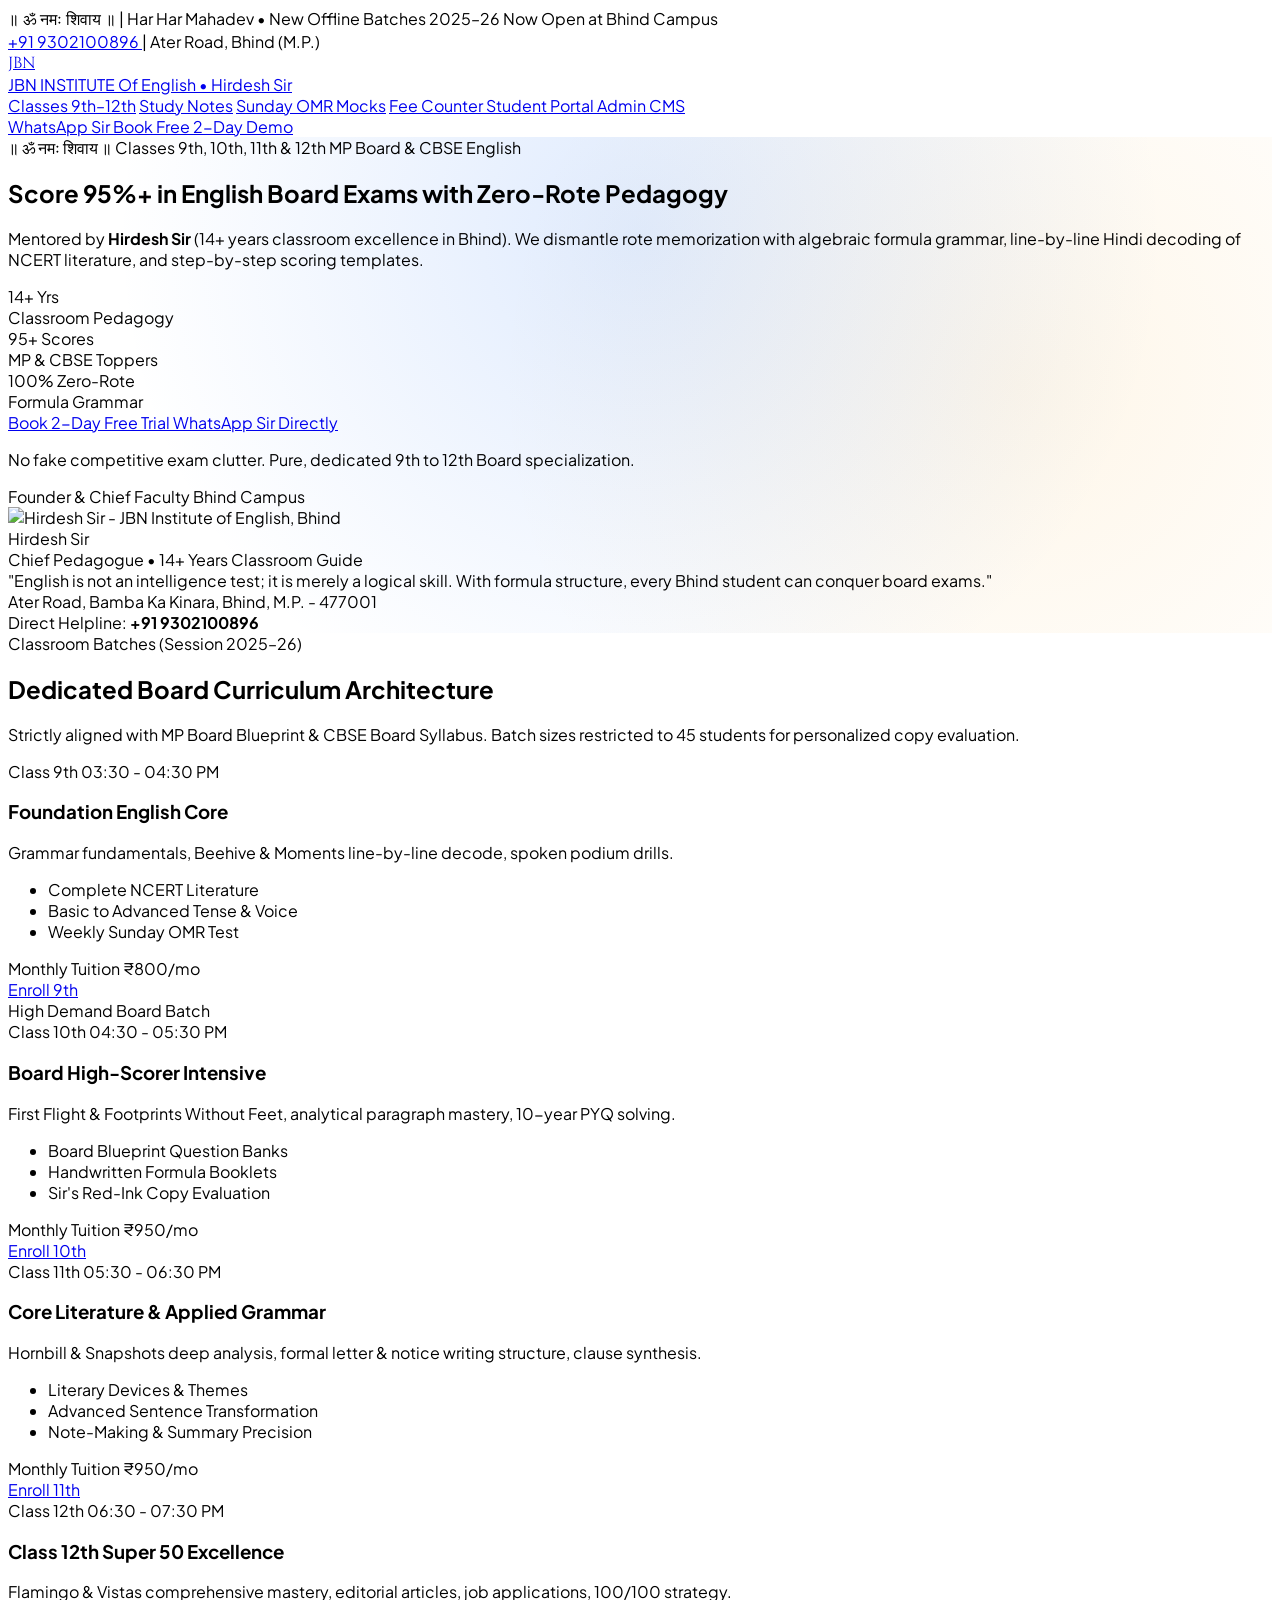
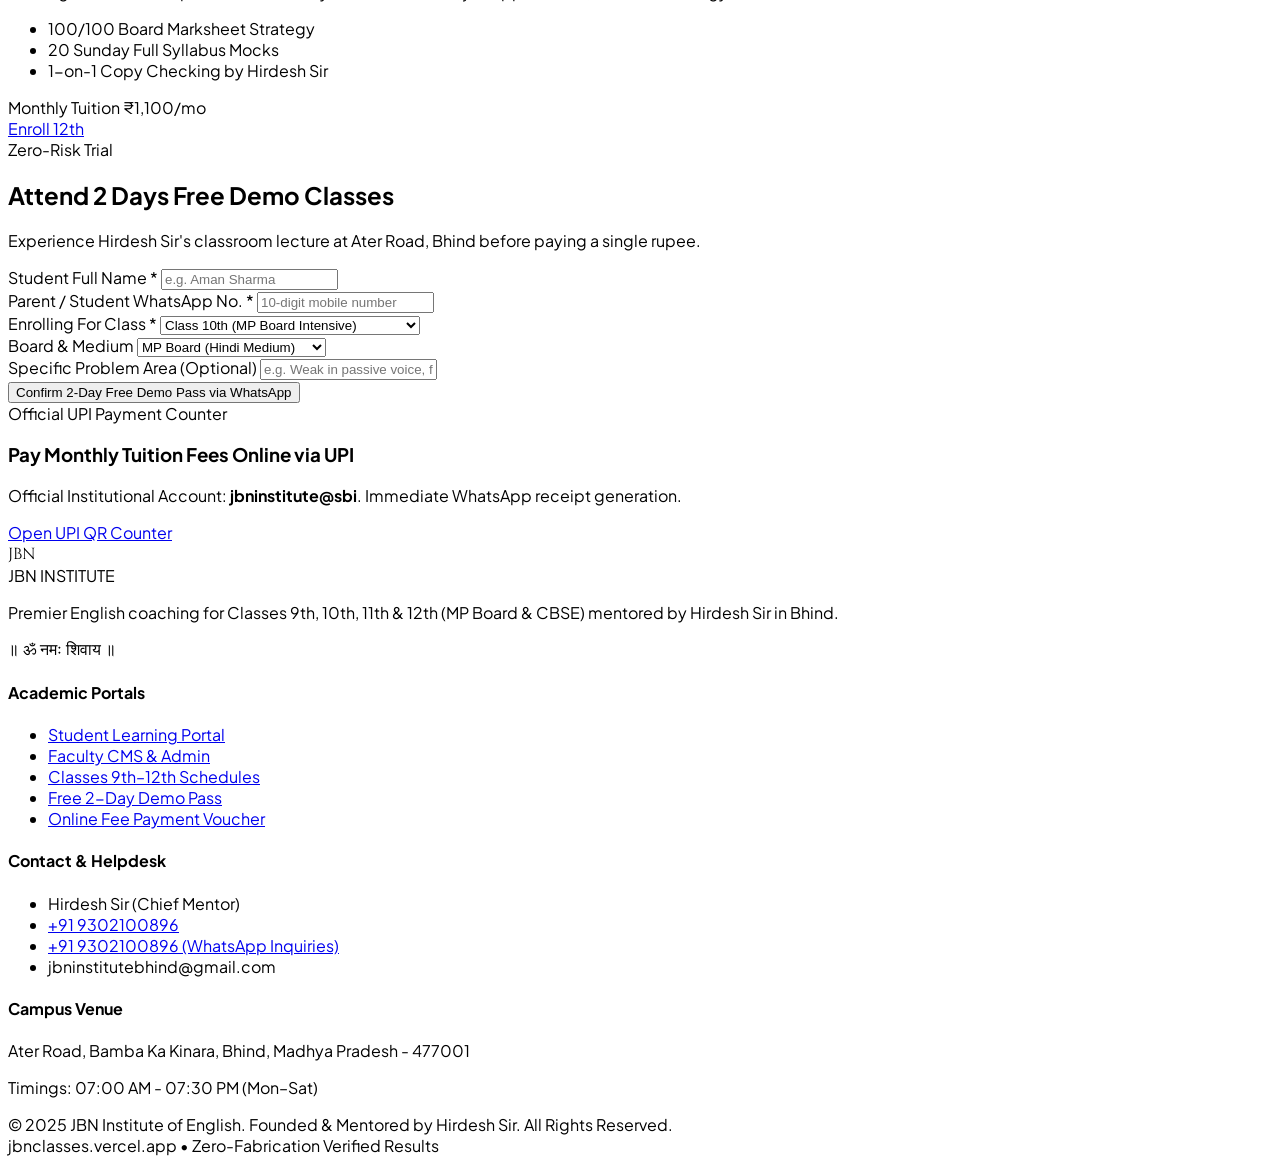
==== index.html @ 406e07a5 "Add files via upload" ====
<!DOCTYPE html>
<html lang="en" class="scroll-smooth">
<head>
  <meta charset="UTF-8">
  <meta name="viewport" content="width=device-width, initial-scale=1.0">
  <title>JBN Institute of English | 9th–12th MP Board & CBSE | Hirdesh Sir Bhind</title>
  <meta name="description" content="Score 95%+ in English Board Exams with zero-rote pedagogy. Mentored by Hirdesh Sir (14+ yrs experience) at Ater Road, Bamba Ka Kinara, Bhind.">
  
  <meta property="og:title" content="JBN Institute of English - Hirdesh Sir, Bhind">
  <meta property="og:description" content="Dedicated English Batches for 9th, 10th, 11th & 12th MP Board & CBSE. Book 2-Day Free Demo.">
  <meta property="og:type" content="website">
  <meta property="og:url" content="https://jbnclasses.vercel.app">

  <script src="https://cdn.tailwindcss.com"></script>
  <script>
    tailwind.config = {
      theme: {
        extend: {
          colors: {
            brand: {
              gold: '#f59e0b',
              navy: '#0b132b',
              dark: '#070c1b',
              card: '#111c38',
              border: '#1e293b'
            }
          }
        }
      }
    }
  </script>
  <script src="https://unpkg.com/lucide@latest"></script>
  <style>
    @import url('https://fonts.googleapis.com/css2?family=Cinzel:wght@600;700;900&family=Plus+Jakarta+Sans:wght@400;500;600;700;800&display=swap');
    body { font-family: 'Plus Jakarta Sans', sans-serif; }
    .font-cinzel { font-family: 'Cinzel', serif; }
    .bg-shiva-glow {
      background: radial-gradient(circle at 50% 20%, rgba(59, 130, 246, 0.16), transparent 70%),
                  radial-gradient(circle at 80% 50%, rgba(245, 158, 11, 0.09), transparent 50%);
    }
  </style>
</head>
<body class="bg-brand-dark text-slate-100 min-h-screen antialiased selection:bg-brand-gold selection:text-black">

  <!-- Top Spiritual Bar -->
  <div class="bg-gradient-to-r from-amber-950 via-slate-950 to-amber-950 border-b border-amber-500/20 text-xs py-2 px-4">
    <div class="max-w-7xl mx-auto flex flex-col sm:flex-row justify-between items-center gap-2 font-medium tracking-wide text-amber-300">
      <div class="flex items-center gap-2">
        <span class="font-cinzel tracking-widest text-amber-400 font-bold">॥ ॐ नमः शिवाय ॥</span>
        <span class="text-slate-400">|</span>
        <span class="text-slate-200">Har Har Mahadev</span>
        <span class="hidden md:inline-block text-amber-500/50">•</span>
        <span class="hidden md:inline-block text-slate-300">New Offline Batches 2025–26 Now Open at Bhind Campus</span>
      </div>
      <div class="flex items-center gap-4 text-slate-300">
        <a href="tel:+919302100896" class="hover:text-amber-400 flex items-center gap-1.5 transition">
          <i data-lucide="phone-call" class="w-3.5 h-3.5 text-amber-400"></i> +91 9302100896
        </a>
        <span class="text-slate-600">|</span>
        <span class="flex items-center gap-1 text-slate-400">
          <i data-lucide="map-pin" class="w-3.5 h-3.5 text-amber-400"></i> Ater Road, Bhind (M.P.)
        </span>
      </div>
    </div>
  </div>

  <!-- Main Navbar -->
  <header class="sticky top-0 z-50 backdrop-blur-md bg-brand-dark/95 border-b border-slate-800/80">
    <div class="max-w-7xl mx-auto px-4 sm:px-6 lg:px-8 h-20 flex items-center justify-between">
      <a href="index.html" class="flex items-center gap-3">
        <div class="w-12 h-12 rounded-xl bg-gradient-to-br from-amber-400 to-amber-600 flex items-center justify-center font-cinzel font-black text-black text-xl shadow-lg shadow-amber-500/20">
          JBN
        </div>
        <div>
          <span class="text-xl font-extrabold tracking-tight text-white block">JBN INSTITUTE</span>
          <span class="text-xs tracking-wider text-amber-400 font-semibold uppercase">Of English • Hirdesh Sir</span>
        </div>
      </a>

      <!-- Desktop Links with direct portal routing -->
      <nav class="hidden lg:flex items-center gap-7 text-sm font-medium text-slate-300">
        <a href="#batches" class="hover:text-amber-400 transition">Classes 9th–12th</a>
        <a href="#notes-section" class="hover:text-amber-400 transition">Study Notes</a>
        <a href="#test-series" class="hover:text-amber-400 transition">Sunday OMR Mocks</a>
        <a href="#fee-counter" class="hover:text-amber-400 transition flex items-center gap-1.5">
          <span class="w-2 h-2 rounded-full bg-emerald-400 animate-pulse"></span> Fee Counter
        </a>
        <a href="student.html" class="hover:text-amber-400 transition text-sky-400 font-semibold flex items-center gap-1">
          <i data-lucide="user-check" class="w-4 h-4"></i> Student Portal
        </a>
        <a href="admin.html" class="hover:text-amber-400 transition text-amber-400/90 font-semibold flex items-center gap-1">
          <i data-lucide="shield" class="w-4 h-4"></i> Admin CMS
        </a>
      </nav>

      <!-- Action Buttons -->
      <div class="flex items-center gap-3">
        <a href="https://wa.me/919302100896?text=Namaste%20Hirdesh%20Sir,%20I%20want%20to%20inquire%20about%20English%20batch%20admissions." 
           target="_blank" 
           class="hidden sm:inline-flex items-center gap-2 bg-emerald-600 hover:bg-emerald-500 text-white text-xs font-bold uppercase tracking-wider px-4 py-2.5 rounded-lg shadow-lg shadow-emerald-600/20 transition">
          <i data-lucide="message-circle" class="w-4 h-4"></i> WhatsApp Sir
        </a>
        <a href="#demo-booking" 
           class="bg-gradient-to-r from-amber-500 to-amber-600 hover:from-amber-400 hover:to-amber-500 text-black text-xs font-extrabold uppercase tracking-wider px-5 py-2.5 rounded-lg shadow-lg shadow-amber-500/25 transition">
          Book Free 2-Day Demo
        </a>
      </div>
    </div>
  </header>

  <!-- Hero Section -->
  <section class="relative pt-12 pb-20 overflow-hidden bg-shiva-glow border-b border-slate-800">
    <div class="max-w-7xl mx-auto px-4 sm:px-6 lg:px-8">
      <div class="grid lg:grid-cols-12 gap-12 items-center">
        <!-- Left Copy -->
        <div class="lg:col-span-7 space-y-6">
          <div class="inline-flex items-center gap-2 bg-slate-900/90 border border-amber-500/30 px-3.5 py-1.5 rounded-full text-xs text-amber-300 font-semibold">
            <span>॥ ॐ नमः शिवाय ॥</span>
            <span class="w-1.5 h-1.5 rounded-full bg-amber-400"></span>
            <span>Classes 9th, 10th, 11th & 12th MP Board & CBSE English</span>
          </div>

          <h1 class="text-4xl sm:text-5xl lg:text-6xl font-black text-white leading-tight">
            Score <span class="text-transparent bg-clip-text bg-gradient-to-r from-amber-400 via-amber-300 to-amber-500">95%+ in English</span> Board Exams with <span class="underline decoration-amber-500 decoration-4 underline-offset-4">Zero-Rote</span> Pedagogy
          </h1>

          <p class="text-slate-300 text-base sm:text-lg leading-relaxed max-w-2xl">
            Mentored by <strong class="text-white font-bold">Hirdesh Sir</strong> (14+ years classroom excellence in Bhind). We dismantle rote memorization with algebraic formula grammar, line-by-line Hindi decoding of NCERT literature, and step-by-step scoring templates.
          </p>

          <div class="grid grid-cols-3 gap-4 pt-2 max-w-xl">
            <div class="bg-brand-card border border-slate-800 p-4 rounded-xl">
              <div class="text-2xl font-black text-amber-400">14+ Yrs</div>
              <div class="text-xs text-slate-400 mt-1">Classroom Pedagogy</div>
            </div>
            <div class="bg-brand-card border border-slate-800 p-4 rounded-xl">
              <div class="text-2xl font-black text-amber-400">95+ Scores</div>
              <div class="text-xs text-slate-400 mt-1">MP & CBSE Toppers</div>
            </div>
            <div class="bg-brand-card border border-slate-800 p-4 rounded-xl">
              <div class="text-2xl font-black text-amber-400">100% Zero-Rote</div>
              <div class="text-xs text-slate-400 mt-1">Formula Grammar</div>
            </div>
          </div>

          <div class="flex flex-wrap items-center gap-4 pt-3">
            <a href="#demo-booking" class="bg-amber-500 hover:bg-amber-400 text-black font-extrabold px-6 py-3.5 rounded-xl shadow-lg shadow-amber-500/20 text-sm flex items-center gap-2 transition">
              <i data-lucide="calendar-check" class="w-4 h-4"></i> Book 2-Day Free Trial
            </a>
            <a href="https://wa.me/919302100896?text=Namaste%20Hirdesh%20Sir" target="_blank" class="bg-slate-900 hover:bg-slate-800 border border-slate-700 text-white font-bold px-6 py-3.5 rounded-xl text-sm flex items-center gap-2 transition">
              <i data-lucide="message-circle" class="w-4 h-4 text-emerald-400"></i> WhatsApp Sir Directly
            </a>
          </div>

          <p class="text-xs text-slate-400 flex items-center gap-2">
            <i data-lucide="shield-check" class="w-4 h-4 text-amber-400"></i> No fake competitive exam clutter. Pure, dedicated 9th to 12th Board specialization.
          </p>
        </div>

        <!-- Right Educator Card with Authentic Photo Reference -->
        <div class="lg:col-span-5">
          <div class="relative bg-gradient-to-b from-brand-card to-slate-950 border border-slate-800 rounded-3xl p-6 shadow-2xl overflow-hidden">
            <div class="absolute top-0 right-0 w-36 h-36 bg-amber-500/10 rounded-full blur-3xl pointer-events-none"></div>
            
            <div class="flex justify-between items-center mb-4">
              <span class="text-xs font-bold uppercase tracking-wider text-amber-400 bg-amber-400/10 px-3 py-1 rounded-full border border-amber-400/20">
                Founder & Chief Faculty
              </span>
              <span class="text-xs text-slate-400 flex items-center gap-1">
                <i data-lucide="map-pin" class="w-3.5 h-3.5 text-amber-400"></i> Bhind Campus
              </span>
            </div>

            <div class="relative rounded-2xl overflow-hidden aspect-[4/5] bg-slate-900 border border-slate-700/80 mb-5 flex items-center justify-center">
              <img src="https://lh3.googleusercontent.com/aida-public/[base64]" 
                   alt="Hirdesh Sir - JBN Institute of English, Bhind" 
                   class="w-full h-full object-cover object-top opacity-95">
              <div class="absolute inset-0 bg-gradient-to-t from-slate-950 via-slate-950/20 to-transparent"></div>
              <div class="absolute bottom-4 left-4 right-4 text-left">
                <div class="text-xl font-bold text-white flex items-center gap-1.5">
                  Hirdesh Sir
                  <i data-lucide="badge-check" class="w-5 h-5 text-amber-400 fill-amber-400/20"></i>
                </div>
                <div class="text-xs text-amber-300 font-medium">Chief Pedagogue • 14+ Years Classroom Guide</div>
              </div>
            </div>

            <div class="bg-slate-900/90 border border-slate-800 rounded-xl p-3.5 text-xs text-slate-300 italic mb-4">
              "English is not an intelligence test; it is merely a logical skill. With formula structure, every Bhind student can conquer board exams."
            </div>

            <div class="space-y-2 text-xs text-slate-400 border-t border-slate-800 pt-3">
              <div class="flex items-center gap-2">
                <i data-lucide="map-pin" class="w-3.5 h-3.5 text-amber-400 shrink-0"></i>
                <span>Ater Road, Bamba Ka Kinara, Bhind, M.P. - 477001</span>
              </div>
              <div class="flex items-center gap-2">
                <i data-lucide="phone" class="w-3.5 h-3.5 text-amber-400 shrink-0"></i>
                <span>Direct Helpline: <strong class="text-white">+91 9302100896</strong></span>
              </div>
            </div>
          </div>
        </div>
      </div>
    </div>
  </section>

  <!-- Dedicated Classroom Batches -->
  <section class="py-20 bg-slate-950/70 border-b border-slate-800" id="batches">
    <div class="max-w-7xl mx-auto px-4 sm:px-6 lg:px-8">
      <div class="text-center max-w-3xl mx-auto mb-16">
        <span class="text-xs font-bold uppercase tracking-widest text-amber-400 bg-amber-400/10 px-3 py-1 rounded-full border border-amber-400/20">
          Classroom Batches (Session 2025–26)
        </span>
        <h2 class="text-3xl sm:text-4xl font-black text-white mt-3 mb-4">
          Dedicated Board Curriculum Architecture
        </h2>
        <p class="text-slate-400 text-sm">
          Strictly aligned with MP Board Blueprint & CBSE Board Syllabus. Batch sizes restricted to 45 students for personalized copy evaluation.
        </p>
      </div>

      <div class="grid md:grid-cols-2 lg:grid-cols-4 gap-6">
        <!-- Class 9th -->
        <div class="bg-brand-card border border-slate-800 rounded-2xl p-6 flex flex-col justify-between hover:border-slate-700 transition">
          <div>
            <div class="flex justify-between items-center mb-4">
              <span class="bg-blue-500/10 text-blue-400 text-xs font-bold px-2.5 py-1 rounded-md border border-blue-500/20">Class 9th</span>
              <span class="text-xs text-slate-400 flex items-center gap-1"><i data-lucide="clock" class="w-3.5 h-3.5"></i> 03:30 - 04:30 PM</span>
            </div>
            <h3 class="text-lg font-bold text-white mb-2">Foundation English Core</h3>
            <p class="text-xs text-slate-400 mb-4">Grammar fundamentals, Beehive & Moments line-by-line decode, spoken podium drills.</p>
            <ul class="space-y-2 text-xs text-slate-300 mb-6">
              <li class="flex items-center gap-2"><i data-lucide="check" class="w-3.5 h-3.5 text-emerald-400"></i> Complete NCERT Literature</li>
              <li class="flex items-center gap-2"><i data-lucide="check" class="w-3.5 h-3.5 text-emerald-400"></i> Basic to Advanced Tense & Voice</li>
              <li class="flex items-center gap-2"><i data-lucide="check" class="w-3.5 h-3.5 text-emerald-400"></i> Weekly Sunday OMR Test</li>
            </ul>
          </div>
          <div class="pt-4 border-t border-slate-800 flex items-center justify-between">
            <div>
              <span class="text-xs text-slate-400 block">Monthly Tuition</span>
              <span class="text-xl font-black text-white">₹800<span class="text-xs text-slate-400 font-normal">/mo</span></span>
            </div>
            <a href="#demo-booking" class="bg-slate-800 hover:bg-slate-700 text-white text-xs font-bold px-4 py-2 rounded-lg transition">Enroll 9th</a>
          </div>
        </div>

        <!-- Class 10th (High Demand) -->
        <div class="bg-gradient-to-b from-brand-card to-slate-900 border-2 border-amber-500/60 rounded-2xl p-6 flex flex-col justify-between relative shadow-xl shadow-amber-500/5">
          <div class="absolute -top-3 left-1/2 -translate-x-1/2 bg-amber-500 text-black font-extrabold text-[10px] uppercase px-3 py-0.5 rounded-full tracking-wider">
            High Demand Board Batch
          </div>
          <div>
            <div class="flex justify-between items-center mb-4 mt-1">
              <span class="bg-amber-500/15 text-amber-400 text-xs font-bold px-2.5 py-1 rounded-md border border-amber-500/30">Class 10th</span>
              <span class="text-xs text-slate-400 flex items-center gap-1"><i data-lucide="clock" class="w-3.5 h-3.5"></i> 04:30 - 05:30 PM</span>
            </div>
            <h3 class="text-lg font-bold text-white mb-2">Board High-Scorer Intensive</h3>
            <p class="text-xs text-slate-400 mb-4">First Flight & Footprints Without Feet, analytical paragraph mastery, 10-year PYQ solving.</p>
            <ul class="space-y-2 text-xs text-slate-300 mb-6">
              <li class="flex items-center gap-2"><i data-lucide="check" class="w-3.5 h-3.5 text-emerald-400"></i> Board Blueprint Question Banks</li>
              <li class="flex items-center gap-2"><i data-lucide="check" class="w-3.5 h-3.5 text-emerald-400"></i> Handwritten Formula Booklets</li>
              <li class="flex items-center gap-2"><i data-lucide="check" class="w-3.5 h-3.5 text-emerald-400"></i> Sir's Red-Ink Copy Evaluation</li>
            </ul>
          </div>
          <div class="pt-4 border-t border-slate-800 flex items-center justify-between">
            <div>
              <span class="text-xs text-slate-400 block">Monthly Tuition</span>
              <span class="text-xl font-black text-amber-400">₹950<span class="text-xs text-slate-400 font-normal">/mo</span></span>
            </div>
            <a href="#demo-booking" class="bg-amber-500 hover:bg-amber-400 text-black text-xs font-extrabold px-4 py-2 rounded-lg transition shadow">Enroll 10th</a>
          </div>
        </div>

        <!-- Class 11th -->
        <div class="bg-brand-card border border-slate-800 rounded-2xl p-6 flex flex-col justify-between hover:border-slate-700 transition">
          <div>
            <div class="flex justify-between items-center mb-4">
              <span class="bg-indigo-500/10 text-indigo-400 text-xs font-bold px-2.5 py-1 rounded-md border border-indigo-500/20">Class 11th</span>
              <span class="text-xs text-slate-400 flex items-center gap-1"><i data-lucide="clock" class="w-3.5 h-3.5"></i> 05:30 - 06:30 PM</span>
            </div>
            <h3 class="text-lg font-bold text-white mb-2">Core Literature & Applied Grammar</h3>
            <p class="text-xs text-slate-400 mb-4">Hornbill & Snapshots deep analysis, formal letter & notice writing structure, clause synthesis.</p>
            <ul class="space-y-2 text-xs text-slate-300 mb-6">
              <li class="flex items-center gap-2"><i data-lucide="check" class="w-3.5 h-3.5 text-emerald-400"></i> Literary Devices & Themes</li>
              <li class="flex items-center gap-2"><i data-lucide="check" class="w-3.5 h-3.5 text-emerald-400"></i> Advanced Sentence Transformation</li>
              <li class="flex items-center gap-2"><i data-lucide="check" class="w-3.5 h-3.5 text-emerald-400"></i> Note-Making & Summary Precision</li>
            </ul>
          </div>
          <div class="pt-4 border-t border-slate-800 flex items-center justify-between">
            <div>
              <span class="text-xs text-slate-400 block">Monthly Tuition</span>
              <span class="text-xl font-black text-white">₹950<span class="text-xs text-slate-400 font-normal">/mo</span></span>
            </div>
            <a href="#demo-booking" class="bg-slate-800 hover:bg-slate-700 text-white text-xs font-bold px-4 py-2 rounded-lg transition">Enroll 11th</a>
          </div>
        </div>

        <!-- Class 12th Super 50 -->
        <div class="bg-brand-card border border-slate-800 rounded-2xl p-6 flex flex-col justify-between hover:border-slate-700 transition">
          <div>
            <div class="flex justify-between items-center mb-4">
              <span class="bg-emerald-500/10 text-emerald-400 text-xs font-bold px-2.5 py-1 rounded-md border border-emerald-500/20">Class 12th</span>
              <span class="text-xs text-slate-400 flex items-center gap-1"><i data-lucide="clock" class="w-3.5 h-3.5"></i> 06:30 - 07:30 PM</span>
            </div>
            <h3 class="text-lg font-bold text-white mb-2">Class 12th Super 50 Excellence</h3>
            <p class="text-xs text-slate-400 mb-4">Flamingo & Vistas comprehensive mastery, editorial articles, job applications, 100/100 strategy.</p>
            <ul class="space-y-2 text-xs text-slate-300 mb-6">
              <li class="flex items-center gap-2"><i data-lucide="check" class="w-3.5 h-3.5 text-emerald-400"></i> 100/100 Board Marksheet Strategy</li>
              <li class="flex items-center gap-2"><i data-lucide="check" class="w-3.5 h-3.5 text-emerald-400"></i> 20 Sunday Full Syllabus Mocks</li>
              <li class="flex items-center gap-2"><i data-lucide="check" class="w-3.5 h-3.5 text-emerald-400"></i> 1-on-1 Copy Checking by Hirdesh Sir</li>
            </ul>
          </div>
          <div class="pt-4 border-t border-slate-800 flex items-center justify-between">
            <div>
              <span class="text-xs text-slate-400 block">Monthly Tuition</span>
              <span class="text-xl font-black text-white">₹1,100<span class="text-xs text-slate-400 font-normal">/mo</span></span>
            </div>
            <a href="#demo-booking" class="bg-slate-800 hover:bg-slate-700 text-white text-xs font-bold px-4 py-2 rounded-lg transition">Enroll 12th</a>
          </div>
        </div>
      </div>
    </div>
  </section>

  <!-- Interactive Demo Booking Form -->
  <section class="py-20 bg-brand-dark border-b border-slate-800" id="demo-booking">
    <div class="max-w-3xl mx-auto px-4 sm:px-6">
      <div class="bg-brand-card border border-amber-500/30 rounded-3xl p-8 sm:p-10 shadow-2xl relative">
        <div class="text-center mb-8">
          <span class="text-xs font-bold uppercase tracking-widest text-amber-400 bg-amber-400/10 px-3 py-1 rounded-full border border-amber-400/20">Zero-Risk Trial</span>
          <h2 class="text-2xl sm:text-3xl font-black text-white mt-3">Attend 2 Days Free Demo Classes</h2>
          <p class="text-xs text-slate-400 mt-2">Experience Hirdesh Sir's classroom lecture at Ater Road, Bhind before paying a single rupee.</p>
        </div>

        <form id="demoForm" onsubmit="handleDemoSubmit(event)" class="space-y-4">
          <div class="grid sm:grid-cols-2 gap-4">
            <div>
              <label class="text-xs font-semibold text-slate-300 block mb-1">Student Full Name *</label>
              <input type="text" id="studentName" required placeholder="e.g. Aman Sharma" class="w-full bg-slate-900 border border-slate-700 rounded-xl px-4 py-3 text-sm text-white focus:outline-none focus:border-amber-500">
            </div>
            <div>
              <label class="text-xs font-semibold text-slate-300 block mb-1">Parent / Student WhatsApp No. *</label>
              <input type="tel" id="studentPhone" required placeholder="10-digit mobile number" class="w-full bg-slate-900 border border-slate-700 rounded-xl px-4 py-3 text-sm text-white focus:outline-none focus:border-amber-500">
            </div>
          </div>

          <div class="grid sm:grid-cols-2 gap-4">
            <div>
              <label class="text-xs font-semibold text-slate-300 block mb-1">Enrolling For Class *</label>
              <select id="studentClass" class="w-full bg-slate-900 border border-slate-700 rounded-xl px-4 py-3 text-sm text-white focus:outline-none focus:border-amber-500">
                <option value="Class 10th (MP Board Intensive)">Class 10th (MP Board Intensive)</option>
                <option value="Class 12th (Super 50 Board Excellence)">Class 12th (Super 50 Board Excellence)</option>
                <option value="Class 9th (Foundation English)">Class 9th (Foundation English)</option>
                <option value="Class 11th (Core Literature)">Class 11th (Core Literature)</option>
              </select>
            </div>
            <div>
              <label class="text-xs font-semibold text-slate-300 block mb-1">Board & Medium</label>
              <select id="studentBoard" class="w-full bg-slate-900 border border-slate-700 rounded-xl px-4 py-3 text-sm text-white focus:outline-none focus:border-amber-500">
                <option value="MP Board (Hindi Medium)">MP Board (Hindi Medium)</option>
                <option value="MP Board (English Medium)">MP Board (English Medium)</option>
                <option value="CBSE Board">CBSE Board</option>
              </select>
            </div>
          </div>

          <div>
            <label class="text-xs font-semibold text-slate-300 block mb-1">Specific Problem Area (Optional)</label>
            <input type="text" id="studentNotes" placeholder="e.g. Weak in passive voice, fear of speaking, long answers" class="w-full bg-slate-900 border border-slate-700 rounded-xl px-4 py-3 text-sm text-white focus:outline-none focus:border-amber-500">
          </div>

          <button type="submit" class="w-full bg-gradient-to-r from-amber-500 to-amber-600 hover:from-amber-400 hover:to-amber-500 text-black font-extrabold py-3.5 rounded-xl shadow-lg shadow-amber-500/25 transition text-sm flex items-center justify-center gap-2 mt-4">
            <i data-lucide="send" class="w-4 h-4"></i> Confirm 2-Day Free Demo Pass via WhatsApp
          </button>
        </form>
      </div>
    </div>
  </section>

  <!-- Official UPI Payment Counter -->
  <section class="py-12 bg-slate-900/60 border-b border-slate-800" id="fee-counter">
    <div class="max-w-5xl mx-auto px-4 sm:px-6">
      <div class="bg-gradient-to-r from-slate-900 to-brand-card border border-slate-800 rounded-2xl p-6 sm:p-8 flex flex-col sm:flex-row items-center justify-between gap-6">
        <div>
          <span class="text-[10px] font-bold uppercase tracking-widest text-emerald-400 bg-emerald-500/10 px-2.5 py-1 rounded-md border border-emerald-500/20">Official UPI Payment Counter</span>
          <h3 class="text-xl font-bold text-white mt-2">Pay Monthly Tuition Fees Online via UPI</h3>
          <p class="text-xs text-slate-400 mt-1">Official Institutional Account: <strong class="text-amber-400">jbninstitute@sbi</strong>. Immediate WhatsApp receipt generation.</p>
        </div>
        <a href="https://wa.me/919302100896?text=Namaste%20Hirdesh%20Sir,%20I%20want%20to%20pay%20tuition%20fee%20via%20UPI." 
           target="_blank" 
           class="shrink-0 bg-amber-500 hover:bg-amber-400 text-black font-extrabold text-xs px-5 py-3 rounded-xl transition flex items-center gap-2 shadow">
          <i data-lucide="qr-code" class="w-4 h-4"></i> Open UPI QR Counter
        </a>
      </div>
    </div>
  </section>

  <!-- Footer -->
  <footer class="bg-brand-dark pt-16 pb-12 border-t border-slate-800 text-xs text-slate-400">
    <div class="max-w-7xl mx-auto px-4 sm:px-6 lg:px-8">
      <div class="grid grid-cols-1 md:grid-cols-4 gap-10 mb-12">
        <div class="space-y-3">
          <div class="flex items-center gap-2">
            <div class="w-8 h-8 rounded-lg bg-amber-500 flex items-center justify-center font-cinzel font-black text-black">JBN</div>
            <span class="text-white font-extrabold tracking-tight text-sm">JBN INSTITUTE</span>
          </div>
          <p class="leading-relaxed">Premier English coaching for Classes 9th, 10th, 11th & 12th (MP Board & CBSE) mentored by Hirdesh Sir in Bhind.</p>
          <div class="text-amber-400 font-cinzel text-[11px] font-bold tracking-wider">॥ ॐ नमः शिवाय ॥</div>
        </div>

        <div>
          <h4 class="text-white font-bold mb-3 uppercase tracking-wider text-[11px]">Academic Portals</h4>
          <ul class="space-y-2">
            <li><a href="student.html" class="hover:text-amber-400 text-sky-400 transition">Student Learning Portal</a></li>
            <li><a href="admin.html" class="hover:text-amber-400 text-amber-400 transition">Faculty CMS & Admin</a></li>
            <li><a href="#batches" class="hover:text-amber-400 transition">Classes 9th–12th Schedules</a></li>
            <li><a href="#demo-booking" class="hover:text-amber-400 transition">Free 2-Day Demo Pass</a></li>
            <li><a href="#fee-counter" class="hover:text-amber-400 transition">Online Fee Payment Voucher</a></li>
          </ul>
        </div>

        <div>
          <h4 class="text-white font-bold mb-3 uppercase tracking-wider text-[11px]">Contact & Helpdesk</h4>
          <ul class="space-y-2">
            <li class="text-slate-300 font-medium flex items-center gap-1.5"><i data-lucide="user" class="w-3.5 h-3.5 text-amber-400"></i> Hirdesh Sir (Chief Mentor)</li>
            <li><a href="tel:+919302100896" class="hover:text-amber-400 flex items-center gap-1.5"><i data-lucide="phone" class="w-3.5 h-3.5 text-amber-400"></i> +91 9302100896</a></li>
            <li><a href="https://wa.me/919302100896" target="_blank" class="hover:text-amber-400 flex items-center gap-1.5"><i data-lucide="message-circle" class="w-3.5 h-3.5 text-emerald-400"></i> +91 9302100896 (WhatsApp Inquiries)</a></li>
            <li class="flex items-center gap-1.5"><i data-lucide="mail" class="w-3.5 h-3.5 text-amber-400"></i> jbninstitutebhind@gmail.com</li>
          </ul>
        </div>

        <div>
          <h4 class="text-white font-bold mb-3 uppercase tracking-wider text-[11px]">Campus Venue</h4>
          <p class="leading-relaxed mb-2 text-slate-300">
            <i data-lucide="map-pin" class="w-3.5 h-3.5 text-amber-400 inline mr-1"></i>
            Ater Road, Bamba Ka Kinara, Bhind, Madhya Pradesh - 477001
          </p>
          <p class="text-[11px] text-slate-500">Timings: 07:00 AM - 07:30 PM (Mon–Sat)</p>
        </div>
      </div>

      <div class="border-t border-slate-900 pt-8 flex flex-col sm:flex-row items-center justify-between gap-4 text-[11px] text-slate-500">
        <div>© 2025 JBN Institute of English. Founded & Mentored by Hirdesh Sir. All Rights Reserved.</div>
        <div>jbnclasses.vercel.app • Zero-Fabrication Verified Results</div>
      </div>
    </div>
  </footer>

  <script>
    lucide.createIcons();

    function handleDemoSubmit(e) {
      e.preventDefault();
      const name = document.getElementById('studentName').value;
      const phone = document.getElementById('studentPhone').value;
      const cls = document.getElementById('studentClass').value;
      const board = document.getElementById('studentBoard').value;
      const notes = document.getElementById('studentNotes').value || 'Standard Demo Pass';

      const text = `*New 2-Day Demo Request - JBN Institute*%0A%0A` +
                   `*Student Name:* ${encodeURIComponent(name)}%0A` +
                   `*Phone / WhatsApp:* ${encodeURIComponent(phone)}%0A` +
                   `*Target Class:* ${encodeURIComponent(cls)}%0A` +
                   `*Board:* ${encodeURIComponent(board)}%0A` +
                   `*Notes/Problem:* ${encodeURIComponent(notes)}%0A%0A` +
                   `_Dispatched from jbnclasses.vercel.app_`;

      window.open(`https://wa.me/919302100896?text=${text}`, '_blank');
    }
  </script>
</body>
</html>
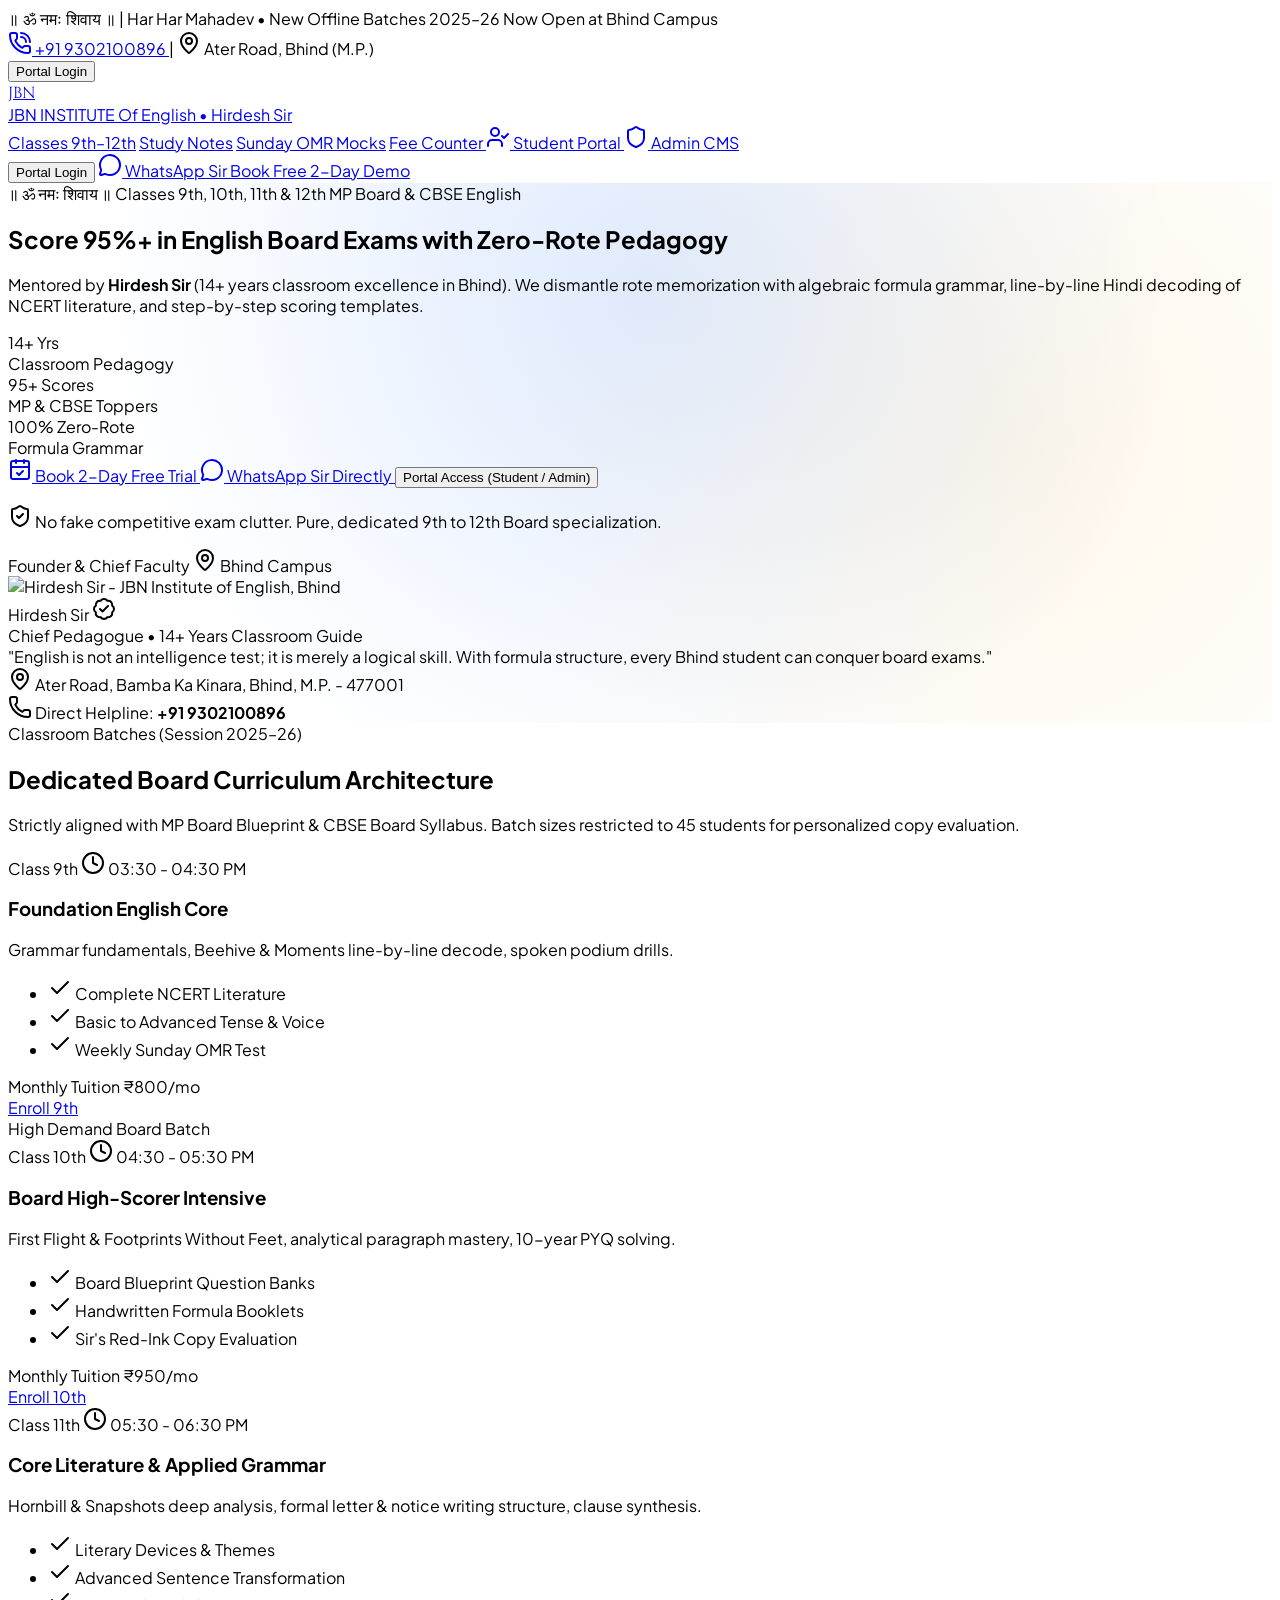
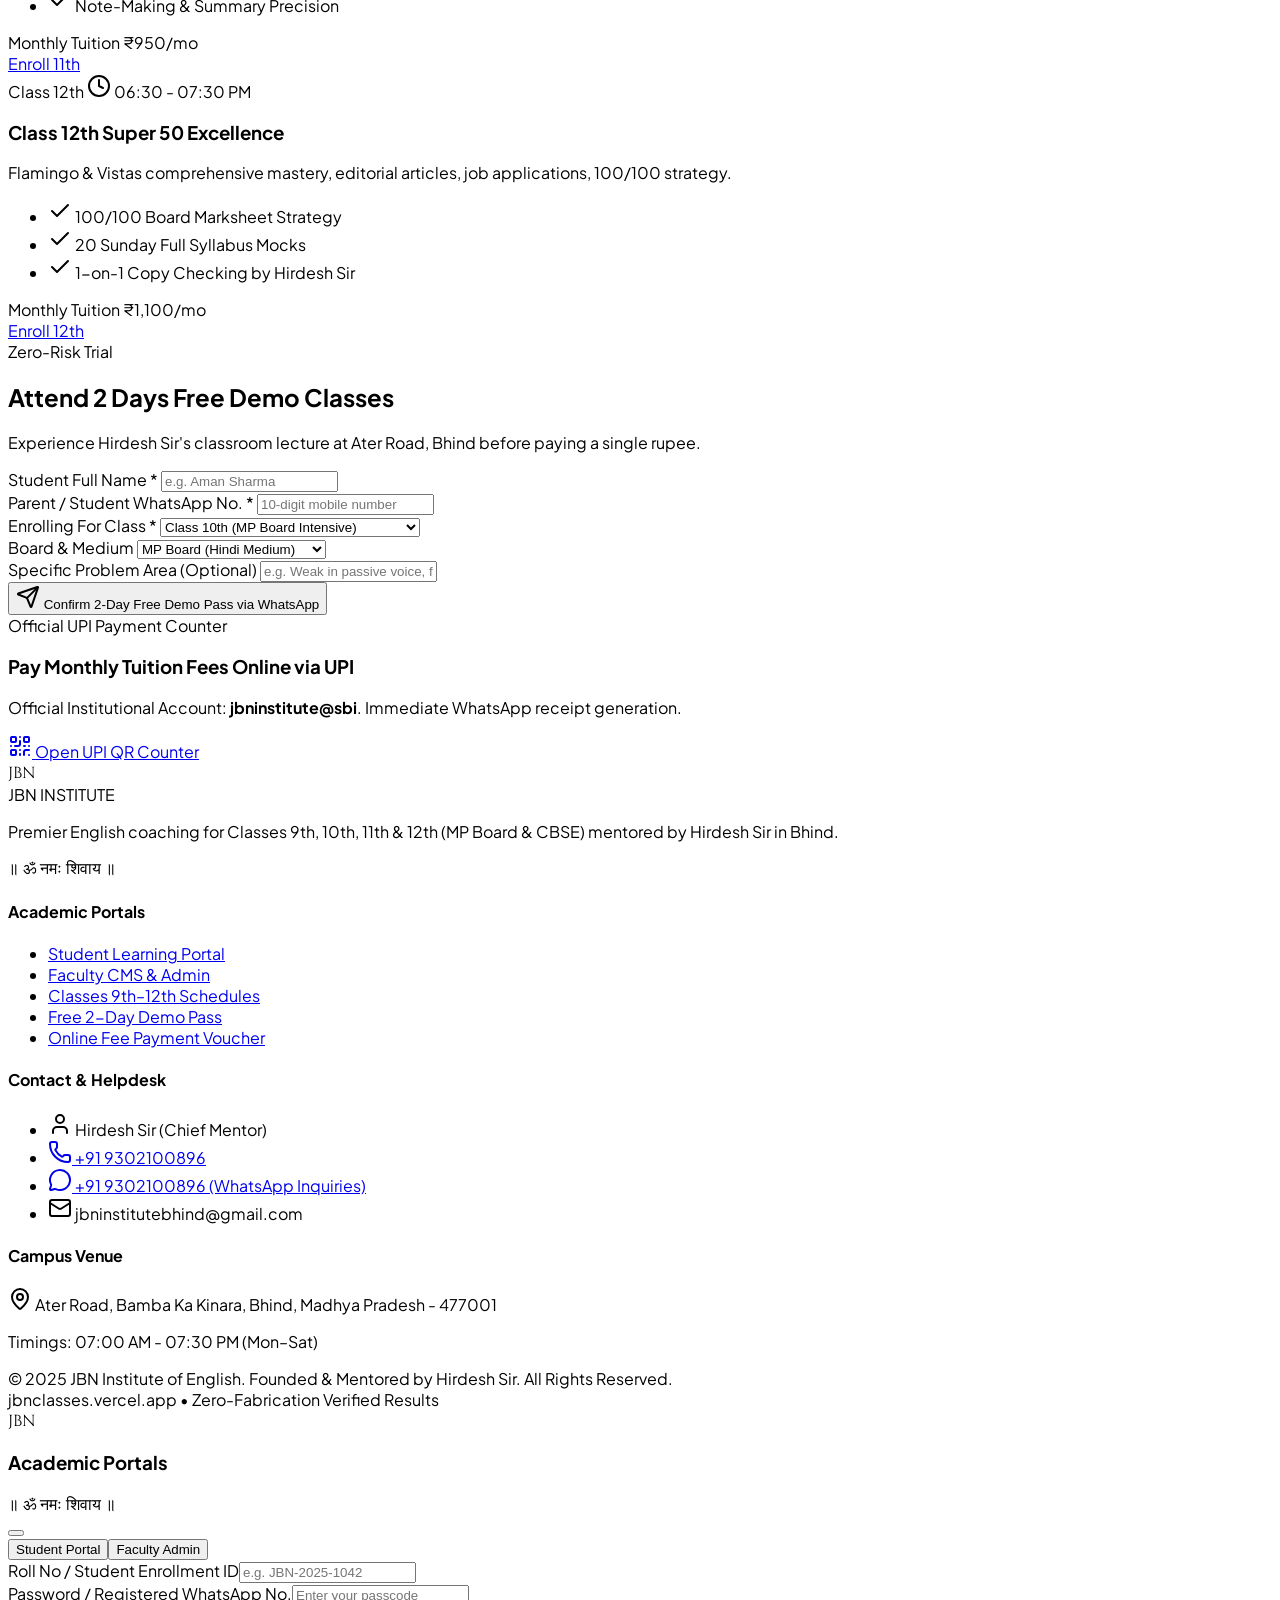
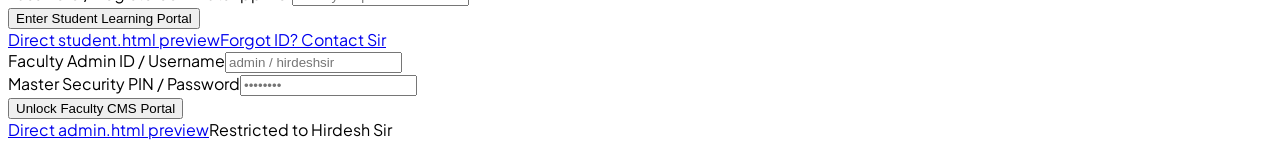
==== commit 486a2da1: "Add files via upload" ====
--- a/index.html
+++ b/index.html
@@ -1,13 +1,11 @@
-<!DOCTYPE html>
-<html lang="en" class="scroll-smooth">
-<head>
+<!DOCTYPE html><html lang="en" class="scroll-smooth" style=""><head>
   <meta charset="UTF-8">
   <meta name="viewport" content="width=device-width, initial-scale=1.0">
-  <title>JBN Institute of English | 9th–12th MP Board & CBSE | Hirdesh Sir Bhind</title>
+  <title>JBN Institute of English | 9th–12th MP Board &amp; CBSE | Hirdesh Sir Bhind</title>
   <meta name="description" content="Score 95%+ in English Board Exams with zero-rote pedagogy. Mentored by Hirdesh Sir (14+ yrs experience) at Ater Road, Bamba Ka Kinara, Bhind.">
   
   <meta property="og:title" content="JBN Institute of English - Hirdesh Sir, Bhind">
-  <meta property="og:description" content="Dedicated English Batches for 9th, 10th, 11th & 12th MP Board & CBSE. Book 2-Day Free Demo.">
+  <meta property="og:description" content="Dedicated English Batches for 9th, 10th, 11th &amp; 12th MP Board &amp; CBSE. Book 2-Day Free Demo.">
   <meta property="og:type" content="website">
   <meta property="og:url" content="https://jbnclasses.vercel.app">
 
@@ -39,7 +37,7 @@
                   radial-gradient(circle at 80% 50%, rgba(245, 158, 11, 0.09), transparent 50%);
     }
   </style>
-</head>
+<link rel="stylesheet" href="https://fonts.googleapis.com/css2?family=Cinzel:wght@600;700;900&amp;family=Plus+Jakarta+Sans:wght@400;500;600;700;800&amp;display=swap" data-snapdom="injected-import"></head>
 <body class="bg-brand-dark text-slate-100 min-h-screen antialiased selection:bg-brand-gold selection:text-black">
 
   <!-- Top Spiritual Bar -->
@@ -54,11 +52,11 @@
       </div>
       <div class="flex items-center gap-4 text-slate-300">
         <a href="tel:+919302100896" class="hover:text-amber-400 flex items-center gap-1.5 transition">
-          <i data-lucide="phone-call" class="w-3.5 h-3.5 text-amber-400"></i> +91 9302100896
+          <svg xmlns="http://www.w3.org/2000/svg" width="24" height="24" viewBox="0 0 24 24" fill="none" stroke="currentColor" stroke-width="2" stroke-linecap="round" stroke-linejoin="round" data-lucide="phone-call" aria-hidden="true" class="lucide lucide-phone-call w-3.5 h-3.5 text-amber-400"><path d="M13 2a9 9 0 0 1 9 9"></path><path d="M13 6a5 5 0 0 1 5 5"></path><path d="M13.832 16.568a1 1 0 0 0 1.213-.303l.355-.465A2 2 0 0 1 17 15h3a2 2 0 0 1 2 2v3a2 2 0 0 1-2 2A18 18 0 0 1 2 4a2 2 0 0 1 2-2h3a2 2 0 0 1 2 2v3a2 2 0 0 1-.8 1.6l-.468.351a1 1 0 0 0-.292 1.233 14 14 0 0 0 6.392 6.384"></path></svg> +91 9302100896
         </a>
         <span class="text-slate-600">|</span>
         <span class="flex items-center gap-1 text-slate-400">
-          <i data-lucide="map-pin" class="w-3.5 h-3.5 text-amber-400"></i> Ater Road, Bhind (M.P.)
+          <svg xmlns="http://www.w3.org/2000/svg" width="24" height="24" viewBox="0 0 24 24" fill="none" stroke="currentColor" stroke-width="2" stroke-linecap="round" stroke-linejoin="round" data-lucide="map-pin" aria-hidden="true" class="lucide lucide-map-pin w-3.5 h-3.5 text-amber-400"><path d="M20 10c0 4.993-5.539 10.193-7.399 11.799a1 1 0 0 1-1.202 0C9.539 20.193 4 14.993 4 10a8 8 0 0 1 16 0"></path><circle cx="12" cy="10" r="3"></circle></svg> Ater Road, Bhind (M.P.)
         </span>
       </div>
     </div>
@@ -67,7 +65,7 @@
   <!-- Main Navbar -->
   <header class="sticky top-0 z-50 backdrop-blur-md bg-brand-dark/95 border-b border-slate-800/80">
     <div class="max-w-7xl mx-auto px-4 sm:px-6 lg:px-8 h-20 flex items-center justify-between">
-      <a href="index.html" class="flex items-center gap-3">
+      <a href="index.html" class="flex items-center gap-3"><button onclick="openLoginModal('student')" class="inline-flex items-center gap-2 bg-slate-900 hover:bg-slate-800 border border-slate-700 text-slate-200 hover:text-amber-400 text-xs font-bold px-3.5 py-2.5 rounded-lg transition shadow"><i data-lucide="log-in" class="w-4 h-4 text-amber-400"></i><span class="">Portal Login</span></button>
         <div class="w-12 h-12 rounded-xl bg-gradient-to-br from-amber-400 to-amber-600 flex items-center justify-center font-cinzel font-black text-black text-xl shadow-lg shadow-amber-500/20">
           JBN
         </div>
@@ -86,22 +84,19 @@
           <span class="w-2 h-2 rounded-full bg-emerald-400 animate-pulse"></span> Fee Counter
         </a>
         <a href="student.html" class="hover:text-amber-400 transition text-sky-400 font-semibold flex items-center gap-1">
-          <i data-lucide="user-check" class="w-4 h-4"></i> Student Portal
+          <svg xmlns="http://www.w3.org/2000/svg" width="24" height="24" viewBox="0 0 24 24" fill="none" stroke="currentColor" stroke-width="2" stroke-linecap="round" stroke-linejoin="round" data-lucide="user-check" aria-hidden="true" class="lucide lucide-user-check w-4 h-4"><path d="m16 11 2 2 4-4"></path><path d="M16 21v-2a4 4 0 0 0-4-4H6a4 4 0 0 0-4 4v2"></path><circle cx="9" cy="7" r="4"></circle></svg> Student Portal
         </a>
         <a href="admin.html" class="hover:text-amber-400 transition text-amber-400/90 font-semibold flex items-center gap-1">
-          <i data-lucide="shield" class="w-4 h-4"></i> Admin CMS
+          <svg xmlns="http://www.w3.org/2000/svg" width="24" height="24" viewBox="0 0 24 24" fill="none" stroke="currentColor" stroke-width="2" stroke-linecap="round" stroke-linejoin="round" data-lucide="shield" aria-hidden="true" class="lucide lucide-shield w-4 h-4"><path d="M20 13c0 5-3.5 7.5-7.66 8.95a1 1 0 0 1-.67-.01C7.5 20.5 4 18 4 13V6a1 1 0 0 1 1-1c2 0 4.5-1.2 6.24-2.72a1.17 1.17 0 0 1 1.52 0C14.51 3.81 17 5 19 5a1 1 0 0 1 1 1z"></path></svg> Admin CMS
         </a>
       </nav>
 
       <!-- Action Buttons -->
-      <div class="flex items-center gap-3">
-        <a href="https://wa.me/919302100896?text=Namaste%20Hirdesh%20Sir,%20I%20want%20to%20inquire%20about%20English%20batch%20admissions." 
-           target="_blank" 
-           class="hidden sm:inline-flex items-center gap-2 bg-emerald-600 hover:bg-emerald-500 text-white text-xs font-bold uppercase tracking-wider px-4 py-2.5 rounded-lg shadow-lg shadow-emerald-600/20 transition">
-          <i data-lucide="message-circle" class="w-4 h-4"></i> WhatsApp Sir
-        </a>
-        <a href="#demo-booking" 
-           class="bg-gradient-to-r from-amber-500 to-amber-600 hover:from-amber-400 hover:to-amber-500 text-black text-xs font-extrabold uppercase tracking-wider px-5 py-2.5 rounded-lg shadow-lg shadow-amber-500/25 transition">
+      <div class="flex items-center gap-3"><button onclick="openLoginModal('student')" class="inline-flex items-center gap-2 bg-slate-900 hover:bg-slate-800 border border-slate-700 text-slate-200 hover:text-amber-400 text-xs font-bold px-3.5 py-2.5 rounded-lg transition shadow"><i data-lucide="log-in" class="w-4 h-4 text-amber-400"></i><span class="">Portal Login</span></button>
+        <a href="https://wa.me/919302100896?text=Namaste%20Hirdesh%20Sir,%20I%20want%20to%20inquire%20about%20English%20batch%20admissions." target="_blank" class="hidden sm:inline-flex items-center gap-2 bg-emerald-600 hover:bg-emerald-500 text-white text-xs font-bold uppercase tracking-wider px-4 py-2.5 rounded-lg shadow-lg shadow-emerald-600/20 transition">
+          <svg xmlns="http://www.w3.org/2000/svg" width="24" height="24" viewBox="0 0 24 24" fill="none" stroke="currentColor" stroke-width="2" stroke-linecap="round" stroke-linejoin="round" data-lucide="message-circle" aria-hidden="true" class="lucide lucide-message-circle w-4 h-4"><path d="M2.992 16.342a2 2 0 0 1 .094 1.167l-1.065 3.29a1 1 0 0 0 1.236 1.168l3.413-.998a2 2 0 0 1 1.099.092 10 10 0 1 0-4.777-4.719"></path></svg> WhatsApp Sir
+        </a>
+        <a href="#demo-booking" class="bg-gradient-to-r from-amber-500 to-amber-600 hover:from-amber-400 hover:to-amber-500 text-black text-xs font-extrabold uppercase tracking-wider px-5 py-2.5 rounded-lg shadow-lg shadow-amber-500/25 transition">
           Book Free 2-Day Demo
         </a>
       </div>
@@ -115,9 +110,9 @@
         <!-- Left Copy -->
         <div class="lg:col-span-7 space-y-6">
           <div class="inline-flex items-center gap-2 bg-slate-900/90 border border-amber-500/30 px-3.5 py-1.5 rounded-full text-xs text-amber-300 font-semibold">
-            <span>॥ ॐ नमः शिवाय ॥</span>
+            <span class="">॥ ॐ नमः शिवाय ॥</span>
             <span class="w-1.5 h-1.5 rounded-full bg-amber-400"></span>
-            <span>Classes 9th, 10th, 11th & 12th MP Board & CBSE English</span>
+            <span class="">Classes 9th, 10th, 11th &amp; 12th MP Board &amp; CBSE English</span>
           </div>
 
           <h1 class="text-4xl sm:text-5xl lg:text-6xl font-black text-white leading-tight">
@@ -135,7 +130,7 @@
             </div>
             <div class="bg-brand-card border border-slate-800 p-4 rounded-xl">
               <div class="text-2xl font-black text-amber-400">95+ Scores</div>
-              <div class="text-xs text-slate-400 mt-1">MP & CBSE Toppers</div>
+              <div class="text-xs text-slate-400 mt-1">MP &amp; CBSE Toppers</div>
             </div>
             <div class="bg-brand-card border border-slate-800 p-4 rounded-xl">
               <div class="text-2xl font-black text-amber-400">100% Zero-Rote</div>
@@ -145,15 +140,15 @@
 
           <div class="flex flex-wrap items-center gap-4 pt-3">
             <a href="#demo-booking" class="bg-amber-500 hover:bg-amber-400 text-black font-extrabold px-6 py-3.5 rounded-xl shadow-lg shadow-amber-500/20 text-sm flex items-center gap-2 transition">
-              <i data-lucide="calendar-check" class="w-4 h-4"></i> Book 2-Day Free Trial
+              <svg xmlns="http://www.w3.org/2000/svg" width="24" height="24" viewBox="0 0 24 24" fill="none" stroke="currentColor" stroke-width="2" stroke-linecap="round" stroke-linejoin="round" data-lucide="calendar-check" aria-hidden="true" class="lucide lucide-calendar-check w-4 h-4"><path d="M8 2v3"></path><path d="M16 2v3"></path><rect x="3" y="3" width="18" height="18" rx="2"></rect><path d="M3 9h18"></path><path d="m9 15 2 2 4-4"></path></svg> Book 2-Day Free Trial
             </a>
             <a href="https://wa.me/919302100896?text=Namaste%20Hirdesh%20Sir" target="_blank" class="bg-slate-900 hover:bg-slate-800 border border-slate-700 text-white font-bold px-6 py-3.5 rounded-xl text-sm flex items-center gap-2 transition">
-              <i data-lucide="message-circle" class="w-4 h-4 text-emerald-400"></i> WhatsApp Sir Directly
+              <svg xmlns="http://www.w3.org/2000/svg" width="24" height="24" viewBox="0 0 24 24" fill="none" stroke="currentColor" stroke-width="2" stroke-linecap="round" stroke-linejoin="round" data-lucide="message-circle" aria-hidden="true" class="lucide lucide-message-circle w-4 h-4 text-emerald-400"><path d="M2.992 16.342a2 2 0 0 1 .094 1.167l-1.065 3.29a1 1 0 0 0 1.236 1.168l3.413-.998a2 2 0 0 1 1.099.092 10 10 0 1 0-4.777-4.719"></path></svg> WhatsApp Sir Directly
             </a>
-          </div>
+          <button onclick="openLoginModal('student')" class="bg-slate-900/90 hover:bg-slate-800 border border-amber-500/30 text-amber-300 font-bold px-5 py-3.5 rounded-xl text-sm flex items-center gap-2 transition"><i data-lucide="key-round" class="w-4 h-4 text-amber-400"></i> Portal Access (Student / Admin)</button></div>
 
           <p class="text-xs text-slate-400 flex items-center gap-2">
-            <i data-lucide="shield-check" class="w-4 h-4 text-amber-400"></i> No fake competitive exam clutter. Pure, dedicated 9th to 12th Board specialization.
+            <svg xmlns="http://www.w3.org/2000/svg" width="24" height="24" viewBox="0 0 24 24" fill="none" stroke="currentColor" stroke-width="2" stroke-linecap="round" stroke-linejoin="round" data-lucide="shield-check" aria-hidden="true" class="lucide lucide-shield-check w-4 h-4 text-amber-400"><path d="M20 13c0 5-3.5 7.5-7.66 8.95a1 1 0 0 1-.67-.01C7.5 20.5 4 18 4 13V6a1 1 0 0 1 1-1c2 0 4.5-1.2 6.24-2.72a1.17 1.17 0 0 1 1.52 0C14.51 3.81 17 5 19 5a1 1 0 0 1 1 1z"></path><path d="m9 12 2 2 4-4"></path></svg> No fake competitive exam clutter. Pure, dedicated 9th to 12th Board specialization.
           </p>
         </div>
 
@@ -164,22 +159,20 @@
             
             <div class="flex justify-between items-center mb-4">
               <span class="text-xs font-bold uppercase tracking-wider text-amber-400 bg-amber-400/10 px-3 py-1 rounded-full border border-amber-400/20">
-                Founder & Chief Faculty
+                Founder &amp; Chief Faculty
               </span>
               <span class="text-xs text-slate-400 flex items-center gap-1">
-                <i data-lucide="map-pin" class="w-3.5 h-3.5 text-amber-400"></i> Bhind Campus
+                <svg xmlns="http://www.w3.org/2000/svg" width="24" height="24" viewBox="0 0 24 24" fill="none" stroke="currentColor" stroke-width="2" stroke-linecap="round" stroke-linejoin="round" data-lucide="map-pin" aria-hidden="true" class="lucide lucide-map-pin w-3.5 h-3.5 text-amber-400"><path d="M20 10c0 4.993-5.539 10.193-7.399 11.799a1 1 0 0 1-1.202 0C9.539 20.193 4 14.993 4 10a8 8 0 0 1 16 0"></path><circle cx="12" cy="10" r="3"></circle></svg> Bhind Campus
               </span>
             </div>
 
             <div class="relative rounded-2xl overflow-hidden aspect-[4/5] bg-slate-900 border border-slate-700/80 mb-5 flex items-center justify-center">
-              <img src="https://lh3.googleusercontent.com/aida-public/[base64]" 
-                   alt="Hirdesh Sir - JBN Institute of English, Bhind" 
-                   class="w-full h-full object-cover object-top opacity-95">
+              <img src="https://lh3.googleusercontent.com/aida-public/[base64]" alt="Hirdesh Sir - JBN Institute of English, Bhind" class="w-full h-full object-cover object-top opacity-95">
               <div class="absolute inset-0 bg-gradient-to-t from-slate-950 via-slate-950/20 to-transparent"></div>
               <div class="absolute bottom-4 left-4 right-4 text-left">
                 <div class="text-xl font-bold text-white flex items-center gap-1.5">
                   Hirdesh Sir
-                  <i data-lucide="badge-check" class="w-5 h-5 text-amber-400 fill-amber-400/20"></i>
+                  <svg xmlns="http://www.w3.org/2000/svg" width="24" height="24" viewBox="0 0 24 24" fill="none" stroke="currentColor" stroke-width="2" stroke-linecap="round" stroke-linejoin="round" data-lucide="badge-check" aria-hidden="true" class="lucide lucide-badge-check w-5 h-5 text-amber-400 fill-amber-400/20"><path d="M3.85 8.62a4 4 0 0 1 4.78-4.77 4 4 0 0 1 6.74 0 4 4 0 0 1 4.78 4.78 4 4 0 0 1 0 6.74 4 4 0 0 1-4.77 4.78 4 4 0 0 1-6.75 0 4 4 0 0 1-4.78-4.77 4 4 0 0 1 0-6.76Z"></path><path d="m16 9-5.5 5.5L8 12"></path></svg>
                 </div>
                 <div class="text-xs text-amber-300 font-medium">Chief Pedagogue • 14+ Years Classroom Guide</div>
               </div>
@@ -191,12 +184,12 @@
 
             <div class="space-y-2 text-xs text-slate-400 border-t border-slate-800 pt-3">
               <div class="flex items-center gap-2">
-                <i data-lucide="map-pin" class="w-3.5 h-3.5 text-amber-400 shrink-0"></i>
-                <span>Ater Road, Bamba Ka Kinara, Bhind, M.P. - 477001</span>
+                <svg xmlns="http://www.w3.org/2000/svg" width="24" height="24" viewBox="0 0 24 24" fill="none" stroke="currentColor" stroke-width="2" stroke-linecap="round" stroke-linejoin="round" data-lucide="map-pin" aria-hidden="true" class="lucide lucide-map-pin w-3.5 h-3.5 text-amber-400 shrink-0"><path d="M20 10c0 4.993-5.539 10.193-7.399 11.799a1 1 0 0 1-1.202 0C9.539 20.193 4 14.993 4 10a8 8 0 0 1 16 0"></path><circle cx="12" cy="10" r="3"></circle></svg>
+                <span class="">Ater Road, Bamba Ka Kinara, Bhind, M.P. - 477001</span>
               </div>
               <div class="flex items-center gap-2">
-                <i data-lucide="phone" class="w-3.5 h-3.5 text-amber-400 shrink-0"></i>
-                <span>Direct Helpline: <strong class="text-white">+91 9302100896</strong></span>
+                <svg xmlns="http://www.w3.org/2000/svg" width="24" height="24" viewBox="0 0 24 24" fill="none" stroke="currentColor" stroke-width="2" stroke-linecap="round" stroke-linejoin="round" data-lucide="phone" aria-hidden="true" class="lucide lucide-phone w-3.5 h-3.5 text-amber-400 shrink-0"><path d="M13.832 16.568a1 1 0 0 0 1.213-.303l.355-.465A2 2 0 0 1 17 15h3a2 2 0 0 1 2 2v3a2 2 0 0 1-2 2A18 18 0 0 1 2 4a2 2 0 0 1 2-2h3a2 2 0 0 1 2 2v3a2 2 0 0 1-.8 1.6l-.468.351a1 1 0 0 0-.292 1.233 14 14 0 0 0 6.392 6.384"></path></svg>
+                <span class="">Direct Helpline: <strong class="text-white">+91 9302100896</strong></span>
               </div>
             </div>
           </div>
@@ -216,7 +209,7 @@
           Dedicated Board Curriculum Architecture
         </h2>
         <p class="text-slate-400 text-sm">
-          Strictly aligned with MP Board Blueprint & CBSE Board Syllabus. Batch sizes restricted to 45 students for personalized copy evaluation.
+          Strictly aligned with MP Board Blueprint &amp; CBSE Board Syllabus. Batch sizes restricted to 45 students for personalized copy evaluation.
         </p>
       </div>
 
@@ -226,14 +219,14 @@
           <div>
             <div class="flex justify-between items-center mb-4">
               <span class="bg-blue-500/10 text-blue-400 text-xs font-bold px-2.5 py-1 rounded-md border border-blue-500/20">Class 9th</span>
-              <span class="text-xs text-slate-400 flex items-center gap-1"><i data-lucide="clock" class="w-3.5 h-3.5"></i> 03:30 - 04:30 PM</span>
+              <span class="text-xs text-slate-400 flex items-center gap-1"><svg xmlns="http://www.w3.org/2000/svg" width="24" height="24" viewBox="0 0 24 24" fill="none" stroke="currentColor" stroke-width="2" stroke-linecap="round" stroke-linejoin="round" data-lucide="clock" aria-hidden="true" class="lucide lucide-clock w-3.5 h-3.5"><circle cx="12" cy="12" r="10"></circle><path d="M12 6v6l4 2"></path></svg> 03:30 - 04:30 PM</span>
             </div>
             <h3 class="text-lg font-bold text-white mb-2">Foundation English Core</h3>
-            <p class="text-xs text-slate-400 mb-4">Grammar fundamentals, Beehive & Moments line-by-line decode, spoken podium drills.</p>
+            <p class="text-xs text-slate-400 mb-4">Grammar fundamentals, Beehive &amp; Moments line-by-line decode, spoken podium drills.</p>
             <ul class="space-y-2 text-xs text-slate-300 mb-6">
-              <li class="flex items-center gap-2"><i data-lucide="check" class="w-3.5 h-3.5 text-emerald-400"></i> Complete NCERT Literature</li>
-              <li class="flex items-center gap-2"><i data-lucide="check" class="w-3.5 h-3.5 text-emerald-400"></i> Basic to Advanced Tense & Voice</li>
-              <li class="flex items-center gap-2"><i data-lucide="check" class="w-3.5 h-3.5 text-emerald-400"></i> Weekly Sunday OMR Test</li>
+              <li class="flex items-center gap-2"><svg xmlns="http://www.w3.org/2000/svg" width="24" height="24" viewBox="0 0 24 24" fill="none" stroke="currentColor" stroke-width="2" stroke-linecap="round" stroke-linejoin="round" data-lucide="check" aria-hidden="true" class="lucide lucide-check w-3.5 h-3.5 text-emerald-400"><path d="M20 6 9 17l-5-5"></path></svg> Complete NCERT Literature</li>
+              <li class="flex items-center gap-2"><svg xmlns="http://www.w3.org/2000/svg" width="24" height="24" viewBox="0 0 24 24" fill="none" stroke="currentColor" stroke-width="2" stroke-linecap="round" stroke-linejoin="round" data-lucide="check" aria-hidden="true" class="lucide lucide-check w-3.5 h-3.5 text-emerald-400"><path d="M20 6 9 17l-5-5"></path></svg> Basic to Advanced Tense &amp; Voice</li>
+              <li class="flex items-center gap-2"><svg xmlns="http://www.w3.org/2000/svg" width="24" height="24" viewBox="0 0 24 24" fill="none" stroke="currentColor" stroke-width="2" stroke-linecap="round" stroke-linejoin="round" data-lucide="check" aria-hidden="true" class="lucide lucide-check w-3.5 h-3.5 text-emerald-400"><path d="M20 6 9 17l-5-5"></path></svg> Weekly Sunday OMR Test</li>
             </ul>
           </div>
           <div class="pt-4 border-t border-slate-800 flex items-center justify-between">
@@ -253,14 +246,14 @@
           <div>
             <div class="flex justify-between items-center mb-4 mt-1">
               <span class="bg-amber-500/15 text-amber-400 text-xs font-bold px-2.5 py-1 rounded-md border border-amber-500/30">Class 10th</span>
-              <span class="text-xs text-slate-400 flex items-center gap-1"><i data-lucide="clock" class="w-3.5 h-3.5"></i> 04:30 - 05:30 PM</span>
+              <span class="text-xs text-slate-400 flex items-center gap-1"><svg xmlns="http://www.w3.org/2000/svg" width="24" height="24" viewBox="0 0 24 24" fill="none" stroke="currentColor" stroke-width="2" stroke-linecap="round" stroke-linejoin="round" data-lucide="clock" aria-hidden="true" class="lucide lucide-clock w-3.5 h-3.5"><circle cx="12" cy="12" r="10"></circle><path d="M12 6v6l4 2"></path></svg> 04:30 - 05:30 PM</span>
             </div>
             <h3 class="text-lg font-bold text-white mb-2">Board High-Scorer Intensive</h3>
-            <p class="text-xs text-slate-400 mb-4">First Flight & Footprints Without Feet, analytical paragraph mastery, 10-year PYQ solving.</p>
+            <p class="text-xs text-slate-400 mb-4">First Flight &amp; Footprints Without Feet, analytical paragraph mastery, 10-year PYQ solving.</p>
             <ul class="space-y-2 text-xs text-slate-300 mb-6">
-              <li class="flex items-center gap-2"><i data-lucide="check" class="w-3.5 h-3.5 text-emerald-400"></i> Board Blueprint Question Banks</li>
-              <li class="flex items-center gap-2"><i data-lucide="check" class="w-3.5 h-3.5 text-emerald-400"></i> Handwritten Formula Booklets</li>
-              <li class="flex items-center gap-2"><i data-lucide="check" class="w-3.5 h-3.5 text-emerald-400"></i> Sir's Red-Ink Copy Evaluation</li>
+              <li class="flex items-center gap-2"><svg xmlns="http://www.w3.org/2000/svg" width="24" height="24" viewBox="0 0 24 24" fill="none" stroke="currentColor" stroke-width="2" stroke-linecap="round" stroke-linejoin="round" data-lucide="check" aria-hidden="true" class="lucide lucide-check w-3.5 h-3.5 text-emerald-400"><path d="M20 6 9 17l-5-5"></path></svg> Board Blueprint Question Banks</li>
+              <li class="flex items-center gap-2"><svg xmlns="http://www.w3.org/2000/svg" width="24" height="24" viewBox="0 0 24 24" fill="none" stroke="currentColor" stroke-width="2" stroke-linecap="round" stroke-linejoin="round" data-lucide="check" aria-hidden="true" class="lucide lucide-check w-3.5 h-3.5 text-emerald-400"><path d="M20 6 9 17l-5-5"></path></svg> Handwritten Formula Booklets</li>
+              <li class="flex items-center gap-2"><svg xmlns="http://www.w3.org/2000/svg" width="24" height="24" viewBox="0 0 24 24" fill="none" stroke="currentColor" stroke-width="2" stroke-linecap="round" stroke-linejoin="round" data-lucide="check" aria-hidden="true" class="lucide lucide-check w-3.5 h-3.5 text-emerald-400"><path d="M20 6 9 17l-5-5"></path></svg> Sir's Red-Ink Copy Evaluation</li>
             </ul>
           </div>
           <div class="pt-4 border-t border-slate-800 flex items-center justify-between">
@@ -277,14 +270,14 @@
           <div>
             <div class="flex justify-between items-center mb-4">
               <span class="bg-indigo-500/10 text-indigo-400 text-xs font-bold px-2.5 py-1 rounded-md border border-indigo-500/20">Class 11th</span>
-              <span class="text-xs text-slate-400 flex items-center gap-1"><i data-lucide="clock" class="w-3.5 h-3.5"></i> 05:30 - 06:30 PM</span>
-            </div>
-            <h3 class="text-lg font-bold text-white mb-2">Core Literature & Applied Grammar</h3>
-            <p class="text-xs text-slate-400 mb-4">Hornbill & Snapshots deep analysis, formal letter & notice writing structure, clause synthesis.</p>
+              <span class="text-xs text-slate-400 flex items-center gap-1"><svg xmlns="http://www.w3.org/2000/svg" width="24" height="24" viewBox="0 0 24 24" fill="none" stroke="currentColor" stroke-width="2" stroke-linecap="round" stroke-linejoin="round" data-lucide="clock" aria-hidden="true" class="lucide lucide-clock w-3.5 h-3.5"><circle cx="12" cy="12" r="10"></circle><path d="M12 6v6l4 2"></path></svg> 05:30 - 06:30 PM</span>
+            </div>
+            <h3 class="text-lg font-bold text-white mb-2">Core Literature &amp; Applied Grammar</h3>
+            <p class="text-xs text-slate-400 mb-4">Hornbill &amp; Snapshots deep analysis, formal letter &amp; notice writing structure, clause synthesis.</p>
             <ul class="space-y-2 text-xs text-slate-300 mb-6">
-              <li class="flex items-center gap-2"><i data-lucide="check" class="w-3.5 h-3.5 text-emerald-400"></i> Literary Devices & Themes</li>
-              <li class="flex items-center gap-2"><i data-lucide="check" class="w-3.5 h-3.5 text-emerald-400"></i> Advanced Sentence Transformation</li>
-              <li class="flex items-center gap-2"><i data-lucide="check" class="w-3.5 h-3.5 text-emerald-400"></i> Note-Making & Summary Precision</li>
+              <li class="flex items-center gap-2"><svg xmlns="http://www.w3.org/2000/svg" width="24" height="24" viewBox="0 0 24 24" fill="none" stroke="currentColor" stroke-width="2" stroke-linecap="round" stroke-linejoin="round" data-lucide="check" aria-hidden="true" class="lucide lucide-check w-3.5 h-3.5 text-emerald-400"><path d="M20 6 9 17l-5-5"></path></svg> Literary Devices &amp; Themes</li>
+              <li class="flex items-center gap-2"><svg xmlns="http://www.w3.org/2000/svg" width="24" height="24" viewBox="0 0 24 24" fill="none" stroke="currentColor" stroke-width="2" stroke-linecap="round" stroke-linejoin="round" data-lucide="check" aria-hidden="true" class="lucide lucide-check w-3.5 h-3.5 text-emerald-400"><path d="M20 6 9 17l-5-5"></path></svg> Advanced Sentence Transformation</li>
+              <li class="flex items-center gap-2"><svg xmlns="http://www.w3.org/2000/svg" width="24" height="24" viewBox="0 0 24 24" fill="none" stroke="currentColor" stroke-width="2" stroke-linecap="round" stroke-linejoin="round" data-lucide="check" aria-hidden="true" class="lucide lucide-check w-3.5 h-3.5 text-emerald-400"><path d="M20 6 9 17l-5-5"></path></svg> Note-Making &amp; Summary Precision</li>
             </ul>
           </div>
           <div class="pt-4 border-t border-slate-800 flex items-center justify-between">
@@ -301,14 +294,14 @@
           <div>
             <div class="flex justify-between items-center mb-4">
               <span class="bg-emerald-500/10 text-emerald-400 text-xs font-bold px-2.5 py-1 rounded-md border border-emerald-500/20">Class 12th</span>
-              <span class="text-xs text-slate-400 flex items-center gap-1"><i data-lucide="clock" class="w-3.5 h-3.5"></i> 06:30 - 07:30 PM</span>
+              <span class="text-xs text-slate-400 flex items-center gap-1"><svg xmlns="http://www.w3.org/2000/svg" width="24" height="24" viewBox="0 0 24 24" fill="none" stroke="currentColor" stroke-width="2" stroke-linecap="round" stroke-linejoin="round" data-lucide="clock" aria-hidden="true" class="lucide lucide-clock w-3.5 h-3.5"><circle cx="12" cy="12" r="10"></circle><path d="M12 6v6l4 2"></path></svg> 06:30 - 07:30 PM</span>
             </div>
             <h3 class="text-lg font-bold text-white mb-2">Class 12th Super 50 Excellence</h3>
-            <p class="text-xs text-slate-400 mb-4">Flamingo & Vistas comprehensive mastery, editorial articles, job applications, 100/100 strategy.</p>
+            <p class="text-xs text-slate-400 mb-4">Flamingo &amp; Vistas comprehensive mastery, editorial articles, job applications, 100/100 strategy.</p>
             <ul class="space-y-2 text-xs text-slate-300 mb-6">
-              <li class="flex items-center gap-2"><i data-lucide="check" class="w-3.5 h-3.5 text-emerald-400"></i> 100/100 Board Marksheet Strategy</li>
-              <li class="flex items-center gap-2"><i data-lucide="check" class="w-3.5 h-3.5 text-emerald-400"></i> 20 Sunday Full Syllabus Mocks</li>
-              <li class="flex items-center gap-2"><i data-lucide="check" class="w-3.5 h-3.5 text-emerald-400"></i> 1-on-1 Copy Checking by Hirdesh Sir</li>
+              <li class="flex items-center gap-2"><svg xmlns="http://www.w3.org/2000/svg" width="24" height="24" viewBox="0 0 24 24" fill="none" stroke="currentColor" stroke-width="2" stroke-linecap="round" stroke-linejoin="round" data-lucide="check" aria-hidden="true" class="lucide lucide-check w-3.5 h-3.5 text-emerald-400"><path d="M20 6 9 17l-5-5"></path></svg> 100/100 Board Marksheet Strategy</li>
+              <li class="flex items-center gap-2"><svg xmlns="http://www.w3.org/2000/svg" width="24" height="24" viewBox="0 0 24 24" fill="none" stroke="currentColor" stroke-width="2" stroke-linecap="round" stroke-linejoin="round" data-lucide="check" aria-hidden="true" class="lucide lucide-check w-3.5 h-3.5 text-emerald-400"><path d="M20 6 9 17l-5-5"></path></svg> 20 Sunday Full Syllabus Mocks</li>
+              <li class="flex items-center gap-2"><svg xmlns="http://www.w3.org/2000/svg" width="24" height="24" viewBox="0 0 24 24" fill="none" stroke="currentColor" stroke-width="2" stroke-linecap="round" stroke-linejoin="round" data-lucide="check" aria-hidden="true" class="lucide lucide-check w-3.5 h-3.5 text-emerald-400"><path d="M20 6 9 17l-5-5"></path></svg> 1-on-1 Copy Checking by Hirdesh Sir</li>
             </ul>
           </div>
           <div class="pt-4 border-t border-slate-800 flex items-center justify-between">
@@ -337,11 +330,11 @@
           <div class="grid sm:grid-cols-2 gap-4">
             <div>
               <label class="text-xs font-semibold text-slate-300 block mb-1">Student Full Name *</label>
-              <input type="text" id="studentName" required placeholder="e.g. Aman Sharma" class="w-full bg-slate-900 border border-slate-700 rounded-xl px-4 py-3 text-sm text-white focus:outline-none focus:border-amber-500">
+              <input type="text" id="studentName" required="" placeholder="e.g. Aman Sharma" class="w-full bg-slate-900 border border-slate-700 rounded-xl px-4 py-3 text-sm text-white focus:outline-none focus:border-amber-500">
             </div>
             <div>
               <label class="text-xs font-semibold text-slate-300 block mb-1">Parent / Student WhatsApp No. *</label>
-              <input type="tel" id="studentPhone" required placeholder="10-digit mobile number" class="w-full bg-slate-900 border border-slate-700 rounded-xl px-4 py-3 text-sm text-white focus:outline-none focus:border-amber-500">
+              <input type="tel" id="studentPhone" required="" placeholder="10-digit mobile number" class="w-full bg-slate-900 border border-slate-700 rounded-xl px-4 py-3 text-sm text-white focus:outline-none focus:border-amber-500">
             </div>
           </div>
 
@@ -356,7 +349,7 @@
               </select>
             </div>
             <div>
-              <label class="text-xs font-semibold text-slate-300 block mb-1">Board & Medium</label>
+              <label class="text-xs font-semibold text-slate-300 block mb-1">Board &amp; Medium</label>
               <select id="studentBoard" class="w-full bg-slate-900 border border-slate-700 rounded-xl px-4 py-3 text-sm text-white focus:outline-none focus:border-amber-500">
                 <option value="MP Board (Hindi Medium)">MP Board (Hindi Medium)</option>
                 <option value="MP Board (English Medium)">MP Board (English Medium)</option>
@@ -371,7 +364,7 @@
           </div>
 
           <button type="submit" class="w-full bg-gradient-to-r from-amber-500 to-amber-600 hover:from-amber-400 hover:to-amber-500 text-black font-extrabold py-3.5 rounded-xl shadow-lg shadow-amber-500/25 transition text-sm flex items-center justify-center gap-2 mt-4">
-            <i data-lucide="send" class="w-4 h-4"></i> Confirm 2-Day Free Demo Pass via WhatsApp
+            <svg xmlns="http://www.w3.org/2000/svg" width="24" height="24" viewBox="0 0 24 24" fill="none" stroke="currentColor" stroke-width="2" stroke-linecap="round" stroke-linejoin="round" data-lucide="send" aria-hidden="true" class="lucide lucide-send w-4 h-4"><path d="M14.536 21.686a.5.5 0 0 0 .937-.024l6.5-19a.496.496 0 0 0-.635-.635l-19 6.5a.5.5 0 0 0-.024.937l7.93 3.18a2 2 0 0 1 1.112 1.11z"></path><path d="m21.854 2.147-10.94 10.939"></path></svg> Confirm 2-Day Free Demo Pass via WhatsApp
           </button>
         </form>
       </div>
@@ -387,10 +380,8 @@
           <h3 class="text-xl font-bold text-white mt-2">Pay Monthly Tuition Fees Online via UPI</h3>
           <p class="text-xs text-slate-400 mt-1">Official Institutional Account: <strong class="text-amber-400">jbninstitute@sbi</strong>. Immediate WhatsApp receipt generation.</p>
         </div>
-        <a href="https://wa.me/919302100896?text=Namaste%20Hirdesh%20Sir,%20I%20want%20to%20pay%20tuition%20fee%20via%20UPI." 
-           target="_blank" 
-           class="shrink-0 bg-amber-500 hover:bg-amber-400 text-black font-extrabold text-xs px-5 py-3 rounded-xl transition flex items-center gap-2 shadow">
-          <i data-lucide="qr-code" class="w-4 h-4"></i> Open UPI QR Counter
+        <a href="https://wa.me/919302100896?text=Namaste%20Hirdesh%20Sir,%20I%20want%20to%20pay%20tuition%20fee%20via%20UPI." target="_blank" class="shrink-0 bg-amber-500 hover:bg-amber-400 text-black font-extrabold text-xs px-5 py-3 rounded-xl transition flex items-center gap-2 shadow">
+          <svg xmlns="http://www.w3.org/2000/svg" width="24" height="24" viewBox="0 0 24 24" fill="none" stroke="currentColor" stroke-width="2" stroke-linecap="round" stroke-linejoin="round" data-lucide="qr-code" aria-hidden="true" class="lucide lucide-qr-code w-4 h-4"><rect width="5" height="5" x="3" y="3" rx="1"></rect><rect width="5" height="5" x="16" y="3" rx="1"></rect><rect width="5" height="5" x="3" y="16" rx="1"></rect><path d="M21 16h-3a2 2 0 0 0-2 2v3"></path><path d="M21 21v.01"></path><path d="M12 7v3a2 2 0 0 1-2 2H7"></path><path d="M3 12h.01"></path><path d="M12 3h.01"></path><path d="M12 16v.01"></path><path d="M16 12h1"></path><path d="M21 12v.01"></path><path d="M12 21v-1"></path></svg> Open UPI QR Counter
         </a>
       </div>
     </div>
@@ -405,35 +396,35 @@
             <div class="w-8 h-8 rounded-lg bg-amber-500 flex items-center justify-center font-cinzel font-black text-black">JBN</div>
             <span class="text-white font-extrabold tracking-tight text-sm">JBN INSTITUTE</span>
           </div>
-          <p class="leading-relaxed">Premier English coaching for Classes 9th, 10th, 11th & 12th (MP Board & CBSE) mentored by Hirdesh Sir in Bhind.</p>
+          <p class="leading-relaxed">Premier English coaching for Classes 9th, 10th, 11th &amp; 12th (MP Board &amp; CBSE) mentored by Hirdesh Sir in Bhind.</p>
           <div class="text-amber-400 font-cinzel text-[11px] font-bold tracking-wider">॥ ॐ नमः शिवाय ॥</div>
         </div>
 
         <div>
           <h4 class="text-white font-bold mb-3 uppercase tracking-wider text-[11px]">Academic Portals</h4>
           <ul class="space-y-2">
-            <li><a href="student.html" class="hover:text-amber-400 text-sky-400 transition">Student Learning Portal</a></li>
-            <li><a href="admin.html" class="hover:text-amber-400 text-amber-400 transition">Faculty CMS & Admin</a></li>
-            <li><a href="#batches" class="hover:text-amber-400 transition">Classes 9th–12th Schedules</a></li>
-            <li><a href="#demo-booking" class="hover:text-amber-400 transition">Free 2-Day Demo Pass</a></li>
-            <li><a href="#fee-counter" class="hover:text-amber-400 transition">Online Fee Payment Voucher</a></li>
+            <li class=""><a href="student.html" class="hover:text-amber-400 text-sky-400 transition">Student Learning Portal</a></li>
+            <li class=""><a href="admin.html" class="hover:text-amber-400 text-amber-400 transition">Faculty CMS &amp; Admin</a></li>
+            <li class=""><a href="#batches" class="hover:text-amber-400 transition">Classes 9th–12th Schedules</a></li>
+            <li class=""><a href="#demo-booking" class="hover:text-amber-400 transition">Free 2-Day Demo Pass</a></li>
+            <li class=""><a href="#fee-counter" class="hover:text-amber-400 transition">Online Fee Payment Voucher</a></li>
           </ul>
         </div>
 
         <div>
-          <h4 class="text-white font-bold mb-3 uppercase tracking-wider text-[11px]">Contact & Helpdesk</h4>
+          <h4 class="text-white font-bold mb-3 uppercase tracking-wider text-[11px]">Contact &amp; Helpdesk</h4>
           <ul class="space-y-2">
-            <li class="text-slate-300 font-medium flex items-center gap-1.5"><i data-lucide="user" class="w-3.5 h-3.5 text-amber-400"></i> Hirdesh Sir (Chief Mentor)</li>
-            <li><a href="tel:+919302100896" class="hover:text-amber-400 flex items-center gap-1.5"><i data-lucide="phone" class="w-3.5 h-3.5 text-amber-400"></i> +91 9302100896</a></li>
-            <li><a href="https://wa.me/919302100896" target="_blank" class="hover:text-amber-400 flex items-center gap-1.5"><i data-lucide="message-circle" class="w-3.5 h-3.5 text-emerald-400"></i> +91 9302100896 (WhatsApp Inquiries)</a></li>
-            <li class="flex items-center gap-1.5"><i data-lucide="mail" class="w-3.5 h-3.5 text-amber-400"></i> jbninstitutebhind@gmail.com</li>
+            <li class="text-slate-300 font-medium flex items-center gap-1.5"><svg xmlns="http://www.w3.org/2000/svg" width="24" height="24" viewBox="0 0 24 24" fill="none" stroke="currentColor" stroke-width="2" stroke-linecap="round" stroke-linejoin="round" data-lucide="user" aria-hidden="true" class="lucide lucide-user w-3.5 h-3.5 text-amber-400"><path d="M19 21v-2a4 4 0 0 0-4-4H9a4 4 0 0 0-4 4v2"></path><circle cx="12" cy="7" r="4"></circle></svg> Hirdesh Sir (Chief Mentor)</li>
+            <li class=""><a href="tel:+919302100896" class="hover:text-amber-400 flex items-center gap-1.5"><svg xmlns="http://www.w3.org/2000/svg" width="24" height="24" viewBox="0 0 24 24" fill="none" stroke="currentColor" stroke-width="2" stroke-linecap="round" stroke-linejoin="round" data-lucide="phone" aria-hidden="true" class="lucide lucide-phone w-3.5 h-3.5 text-amber-400"><path d="M13.832 16.568a1 1 0 0 0 1.213-.303l.355-.465A2 2 0 0 1 17 15h3a2 2 0 0 1 2 2v3a2 2 0 0 1-2 2A18 18 0 0 1 2 4a2 2 0 0 1 2-2h3a2 2 0 0 1 2 2v3a2 2 0 0 1-.8 1.6l-.468.351a1 1 0 0 0-.292 1.233 14 14 0 0 0 6.392 6.384"></path></svg> +91 9302100896</a></li>
+            <li class=""><a href="https://wa.me/919302100896" target="_blank" class="hover:text-amber-400 flex items-center gap-1.5"><svg xmlns="http://www.w3.org/2000/svg" width="24" height="24" viewBox="0 0 24 24" fill="none" stroke="currentColor" stroke-width="2" stroke-linecap="round" stroke-linejoin="round" data-lucide="message-circle" aria-hidden="true" class="lucide lucide-message-circle w-3.5 h-3.5 text-emerald-400"><path d="M2.992 16.342a2 2 0 0 1 .094 1.167l-1.065 3.29a1 1 0 0 0 1.236 1.168l3.413-.998a2 2 0 0 1 1.099.092 10 10 0 1 0-4.777-4.719"></path></svg> +91 9302100896 (WhatsApp Inquiries)</a></li>
+            <li class="flex items-center gap-1.5"><svg xmlns="http://www.w3.org/2000/svg" width="24" height="24" viewBox="0 0 24 24" fill="none" stroke="currentColor" stroke-width="2" stroke-linecap="round" stroke-linejoin="round" data-lucide="mail" aria-hidden="true" class="lucide lucide-mail w-3.5 h-3.5 text-amber-400"><path d="m22 7-8.991 5.727a2 2 0 0 1-2.009 0L2 7"></path><rect x="2" y="4" width="20" height="16" rx="2"></rect></svg> jbninstitutebhind@gmail.com</li>
           </ul>
         </div>
 
         <div>
           <h4 class="text-white font-bold mb-3 uppercase tracking-wider text-[11px]">Campus Venue</h4>
           <p class="leading-relaxed mb-2 text-slate-300">
-            <i data-lucide="map-pin" class="w-3.5 h-3.5 text-amber-400 inline mr-1"></i>
+            <svg xmlns="http://www.w3.org/2000/svg" width="24" height="24" viewBox="0 0 24 24" fill="none" stroke="currentColor" stroke-width="2" stroke-linecap="round" stroke-linejoin="round" data-lucide="map-pin" aria-hidden="true" class="lucide lucide-map-pin w-3.5 h-3.5 text-amber-400 inline mr-1"><path d="M20 10c0 4.993-5.539 10.193-7.399 11.799a1 1 0 0 1-1.202 0C9.539 20.193 4 14.993 4 10a8 8 0 0 1 16 0"></path><circle cx="12" cy="10" r="3"></circle></svg>
             Ater Road, Bamba Ka Kinara, Bhind, Madhya Pradesh - 477001
           </p>
           <p class="text-[11px] text-slate-500">Timings: 07:00 AM - 07:30 PM (Mon–Sat)</p>
@@ -441,8 +432,8 @@
       </div>
 
       <div class="border-t border-slate-900 pt-8 flex flex-col sm:flex-row items-center justify-between gap-4 text-[11px] text-slate-500">
-        <div>© 2025 JBN Institute of English. Founded & Mentored by Hirdesh Sir. All Rights Reserved.</div>
-        <div>jbnclasses.vercel.app • Zero-Fabrication Verified Results</div>
+        <div class="">© 2025 JBN Institute of English. Founded &amp; Mentored by Hirdesh Sir. All Rights Reserved.</div>
+        <div class="">jbnclasses.vercel.app • Zero-Fabrication Verified Results</div>
       </div>
     </div>
   </footer>
@@ -469,5 +460,8 @@
       window.open(`https://wa.me/919302100896?text=${text}`, '_blank');
     }
   </script>
-</body>
-</html>
+
+
+
+
+<div id="loginModal" class="fixed inset-0 z-50 hidden bg-slate-950/80 backdrop-blur-sm flex items-center justify-center p-4"><div class="relative w-full max-w-md bg-brand-card border border-amber-500/30 rounded-3xl p-6 sm:p-8 shadow-2xl text-slate-100"><div class="flex items-center justify-between pb-4 mb-5 border-b border-slate-800"><div class="flex items-center gap-2"><div class="w-8 h-8 rounded-lg bg-amber-500 flex items-center justify-center font-cinzel font-black text-black text-sm">JBN</div><div><h3 class="text-base font-bold text-white leading-tight">Academic Portals</h3><span class="text-[11px] text-amber-400 font-medium font-cinzel">॥ ॐ नमः शिवाय ॥</span></div></div><button onclick="closeLoginModal()" class="text-slate-400 hover:text-white p-1 rounded-lg transition"><i data-lucide="x" class="w-5 h-5"></i></button></div><div class="grid grid-cols-2 gap-2 p-1 bg-slate-900/90 rounded-xl mb-6 border border-slate-800"><button id="tabBtnStudent" onclick="switchLoginTab('student')" class="py-2 px-3 rounded-lg text-xs font-bold transition flex items-center justify-center gap-1.5 bg-amber-500 text-black shadow"><i data-lucide="user-check" class="w-3.5 h-3.5"></i> Student Portal</button><button id="tabBtnAdmin" onclick="switchLoginTab('admin')" class="py-2 px-3 rounded-lg text-xs font-bold transition flex items-center justify-center gap-1.5 text-slate-400 hover:text-amber-400"><i data-lucide="shield" class="w-3.5 h-3.5"></i> Faculty Admin</button></div><div id="tabContentStudent"><form action="student.html" method="GET" class="space-y-4"><div><label class="text-xs font-semibold text-slate-300 block mb-1.5">Roll No / Student Enrollment ID</label><input type="text" placeholder="e.g. JBN-2025-1042" required="" class="w-full bg-slate-900 border border-slate-700 rounded-xl px-4 py-3 text-sm text-white focus:outline-none focus:border-amber-500"></div><div><label class="text-xs font-semibold text-slate-300 block mb-1.5">Password / Registered WhatsApp No.</label><input type="password" placeholder="Enter your passcode" required="" class="w-full bg-slate-900 border border-slate-700 rounded-xl px-4 py-3 text-sm text-white focus:outline-none focus:border-amber-500"></div><button type="submit" class="w-full bg-amber-500 hover:bg-amber-400 text-black font-extrabold py-3 rounded-xl transition text-sm flex items-center justify-center gap-2 shadow-lg shadow-amber-500/20"><i data-lucide="log-in" class="w-4 h-4"></i> Enter Student Learning Portal</button></form><div class="mt-4 pt-3 border-t border-slate-800 flex justify-between items-center text-[11px] text-slate-400"><a href="student.html" class="text-sky-400 hover:underline">Direct student.html preview</a><a href="https://wa.me/919302100896?text=Forgot%20Student%20ID%20or%20Password" target="_blank" class="hover:text-amber-400">Forgot ID? Contact Sir</a></div></div><div id="tabContentAdmin" class="hidden"><form action="admin.html" method="GET" class="space-y-4"><div><label class="text-xs font-semibold text-slate-300 block mb-1.5">Faculty Admin ID / Username</label><input type="text" placeholder="admin / hirdeshsir" required="" class="w-full bg-slate-900 border border-slate-700 rounded-xl px-4 py-3 text-sm text-white focus:outline-none focus:border-amber-500"></div><div><label class="text-xs font-semibold text-slate-300 block mb-1.5">Master Security PIN / Password</label><input type="password" placeholder="••••••••" required="" class="w-full bg-slate-900 border border-slate-700 rounded-xl px-4 py-3 text-sm text-white focus:outline-none focus:border-amber-500"></div><button type="submit" class="w-full bg-gradient-to-r from-amber-500 to-amber-600 hover:from-amber-400 hover:to-amber-500 text-black font-extrabold py-3 rounded-xl transition text-sm flex items-center justify-center gap-2 shadow-lg"><i data-lucide="shield-check" class="w-4 h-4"></i> Unlock Faculty CMS Portal</button></form><div class="mt-4 pt-3 border-t border-slate-800 flex justify-between items-center text-[11px] text-slate-400"><a href="admin.html" class="text-amber-400 hover:underline">Direct admin.html preview</a><span class="text-slate-500">Restricted to Hirdesh Sir</span></div></div></div></div><script>function openLoginModal(tab){const modal=document.getElementById('loginModal');if(modal){modal.classList.remove('hidden');switchLoginTab(tab);if(window.lucide){lucide.createIcons();}}}function closeLoginModal(){const modal=document.getElementById('loginModal');if(modal){modal.classList.add('hidden');}}function switchLoginTab(tab){const studentContent=document.getElementById('tabContentStudent');const adminContent=document.getElementById('tabContentAdmin');const tabBtnStudent=document.getElementById('tabBtnStudent');const tabBtnAdmin=document.getElementById('tabBtnAdmin');if(tab==='admin'){studentContent.classList.add('hidden');adminContent.classList.remove('hidden');tabBtnAdmin.className='py-2 px-3 rounded-lg text-xs font-bold transition flex items-center justify-center gap-1.5 bg-amber-500 text-black shadow';tabBtnStudent.className='py-2 px-3 rounded-lg text-xs font-bold transition flex items-center justify-center gap-1.5 text-slate-400 hover:text-amber-400';}else{adminContent.classList.add('hidden');studentContent.classList.remove('hidden');tabBtnStudent.className='py-2 px-3 rounded-lg text-xs font-bold transition flex items-center justify-center gap-1.5 bg-amber-500 text-black shadow';tabBtnAdmin.className='py-2 px-3 rounded-lg text-xs font-bold transition flex items-center justify-center gap-1.5 text-slate-400 hover:text-amber-400';}if(window.lucide){lucide.createIcons();}}document.getElementById('loginModal')?.addEventListener('click',function(e){if(e.target===this){closeLoginModal();}});</script></body></html>
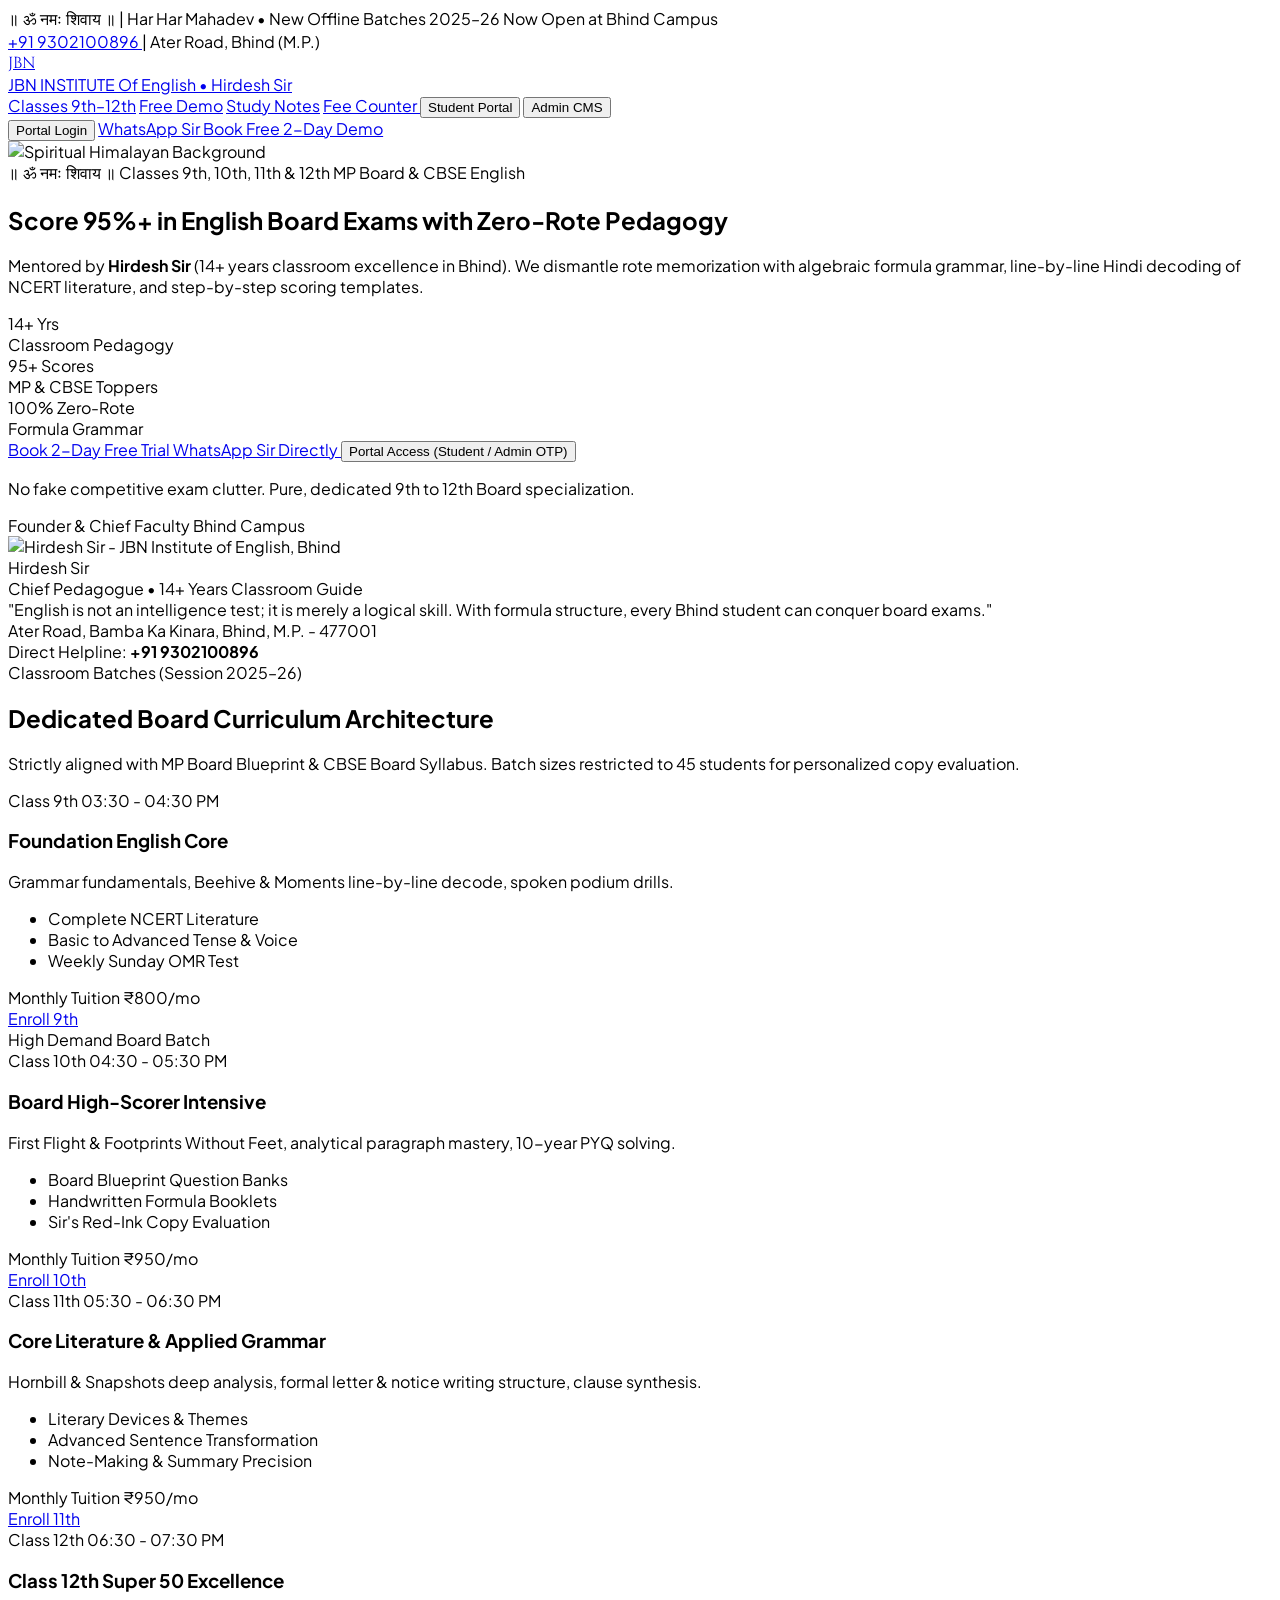
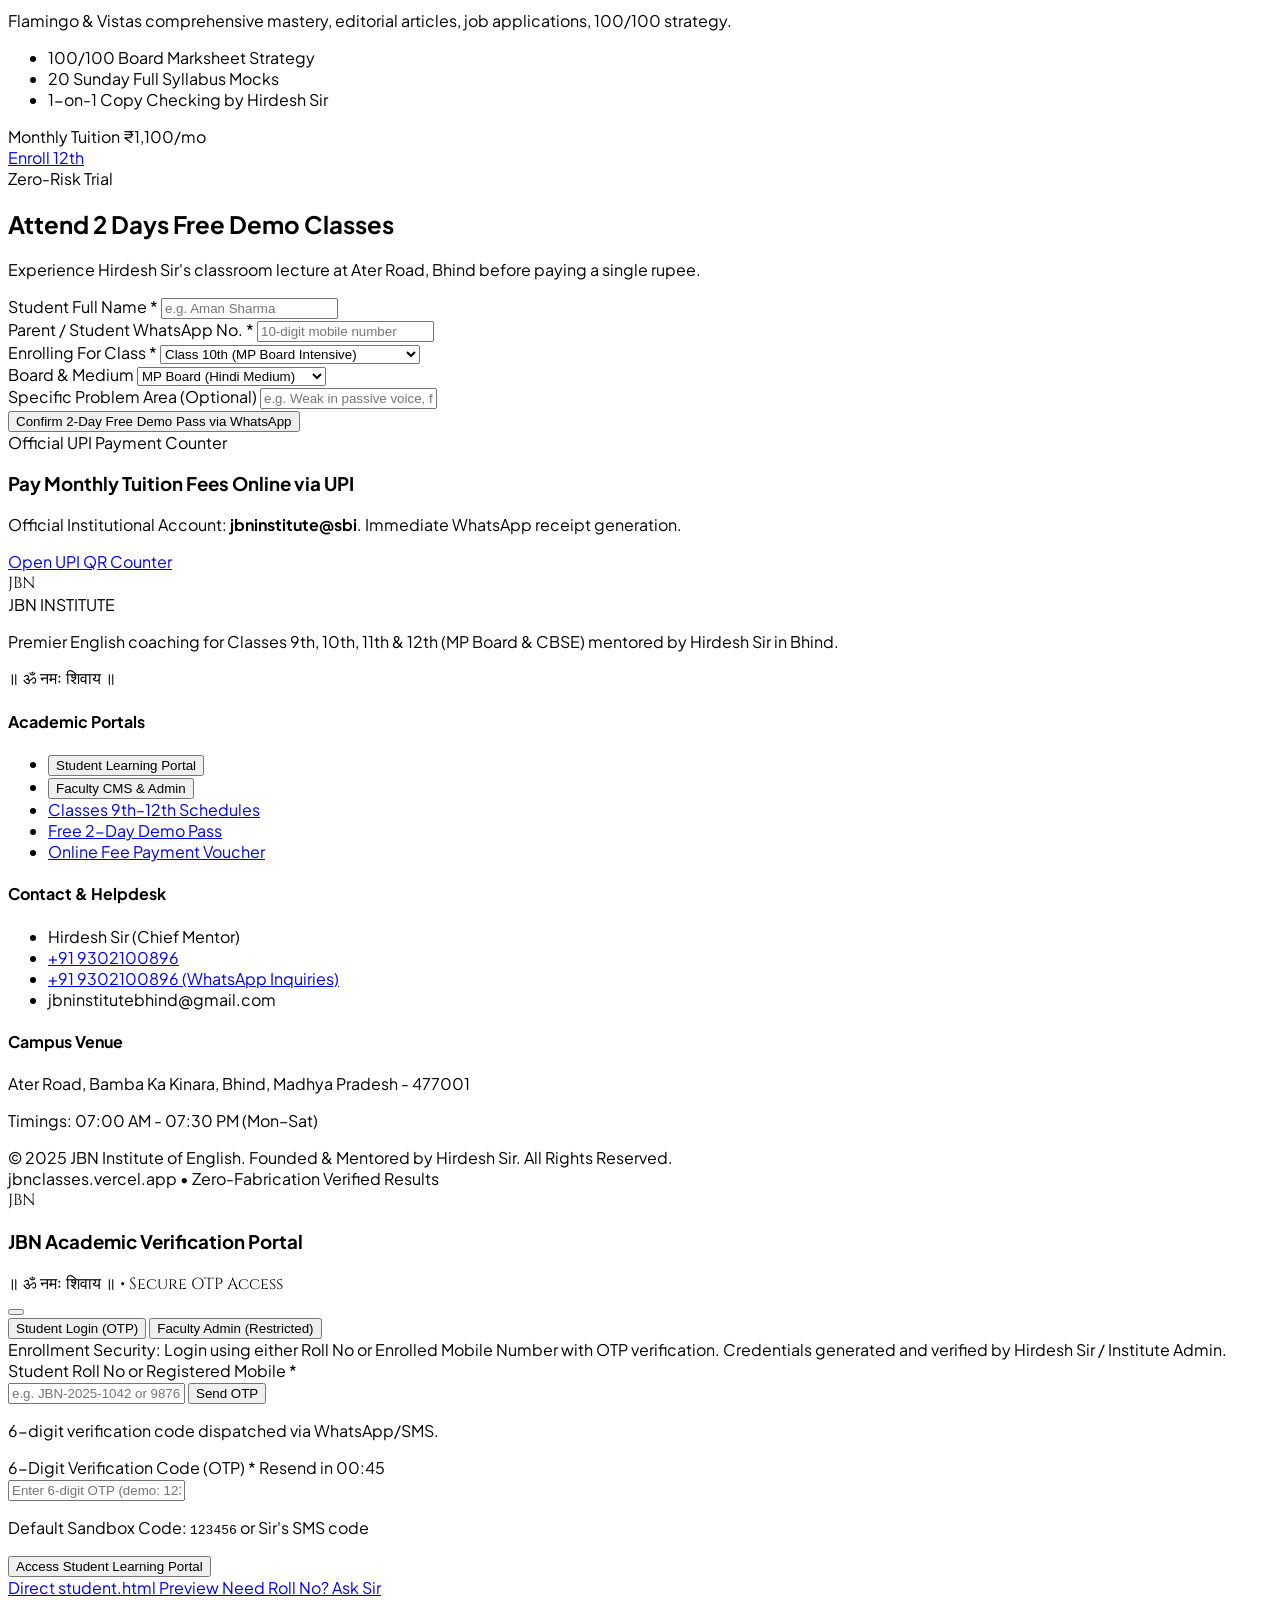
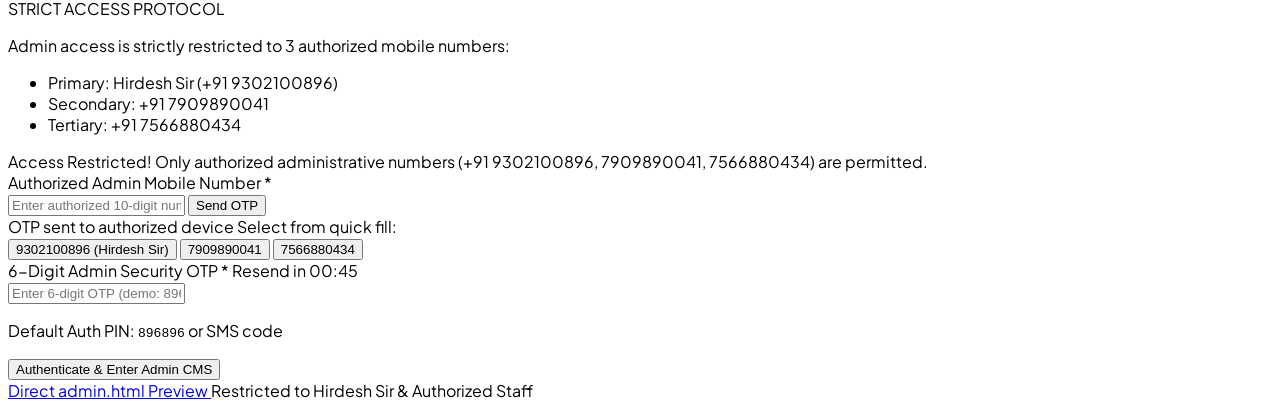
==== commit 5d74dfb4: "Add files via upload" ====
--- a/index.html
+++ b/index.html
@@ -1,467 +1,799 @@
-<!DOCTYPE html><html lang="en" class="scroll-smooth" style=""><head>
-  <meta charset="UTF-8">
-  <meta name="viewport" content="width=device-width, initial-scale=1.0">
-  <title>JBN Institute of English | 9th–12th MP Board &amp; CBSE | Hirdesh Sir Bhind</title>
-  <meta name="description" content="Score 95%+ in English Board Exams with zero-rote pedagogy. Mentored by Hirdesh Sir (14+ yrs experience) at Ater Road, Bamba Ka Kinara, Bhind.">
-  
-  <meta property="og:title" content="JBN Institute of English - Hirdesh Sir, Bhind">
-  <meta property="og:description" content="Dedicated English Batches for 9th, 10th, 11th &amp; 12th MP Board &amp; CBSE. Book 2-Day Free Demo.">
-  <meta property="og:type" content="website">
-  <meta property="og:url" content="https://jbnclasses.vercel.app">
-
-  <script src="https://cdn.tailwindcss.com"></script>
-  <script>
+<!DOCTYPE html>
+
+<html class="scroll-smooth" lang="en"><head>
+<meta charset="utf-8"/>
+<meta content="width=device-width, initial-scale=1.0" name="viewport"/>
+<title>JBN Institute of English | 9th–12th MP Board &amp; CBSE | Hirdesh Sir Bhind</title>
+<meta content="Score 95%+ in English Board Exams with zero-rote pedagogy. Mentored by Hirdesh Sir (14+ yrs experience) at Ater Road, Bamba Ka Kinara, Bhind." name="description"/>
+<meta content="JBN Institute of English - Hirdesh Sir, Bhind" property="og:title"/>
+<meta content="Dedicated English Batches for 9th, 10th, 11th &amp; 12th MP Board &amp; CBSE. Book 2-Day Free Demo." property="og:description"/>
+<meta content="website" property="og:type"/>
+<meta content="https://jbnclasses.vercel.app" property="og:url"/>
+<script src="https://cdn.tailwindcss.com?plugins=forms,container-queries"></script>
+<script>
     tailwind.config = {
       theme: {
         extend: {
           colors: {
             brand: {
-              gold: '#f59e0b',
-              navy: '#0b132b',
-              dark: '#070c1b',
-              card: '#111c38',
-              border: '#1e293b'
+              gold: '#d97706',
+              amber: '#b45309',
+              slate: '#1e293b',
+              light: '#f8fafc',
+              border: '#e2e8f0',
+              cream: '#fffbeb'
             }
           }
         }
       }
     }
   </script>
-  <script src="https://unpkg.com/lucide@latest"></script>
-  <style>
+<script src="https://unpkg.com/lucide@latest"></script>
+<style>
     @import url('https://fonts.googleapis.com/css2?family=Cinzel:wght@600;700;900&family=Plus+Jakarta+Sans:wght@400;500;600;700;800&display=swap');
     body { font-family: 'Plus Jakarta Sans', sans-serif; }
     .font-cinzel { font-family: 'Cinzel', serif; }
-    .bg-shiva-glow {
-      background: radial-gradient(circle at 50% 20%, rgba(59, 130, 246, 0.16), transparent 70%),
-                  radial-gradient(circle at 80% 50%, rgba(245, 158, 11, 0.09), transparent 50%);
-    }
   </style>
-<link rel="stylesheet" href="https://fonts.googleapis.com/css2?family=Cinzel:wght@600;700;900&amp;family=Plus+Jakarta+Sans:wght@400;500;600;700;800&amp;display=swap" data-snapdom="injected-import"></head>
-<body class="bg-brand-dark text-slate-100 min-h-screen antialiased selection:bg-brand-gold selection:text-black">
-
-  <!-- Top Spiritual Bar -->
-  <div class="bg-gradient-to-r from-amber-950 via-slate-950 to-amber-950 border-b border-amber-500/20 text-xs py-2 px-4">
-    <div class="max-w-7xl mx-auto flex flex-col sm:flex-row justify-between items-center gap-2 font-medium tracking-wide text-amber-300">
-      <div class="flex items-center gap-2">
-        <span class="font-cinzel tracking-widest text-amber-400 font-bold">॥ ॐ नमः शिवाय ॥</span>
-        <span class="text-slate-400">|</span>
-        <span class="text-slate-200">Har Har Mahadev</span>
-        <span class="hidden md:inline-block text-amber-500/50">•</span>
-        <span class="hidden md:inline-block text-slate-300">New Offline Batches 2025–26 Now Open at Bhind Campus</span>
+<link href="https://fonts.googleapis.com/css2?family=Cinzel:wght@600;700;900&amp;family=Plus+Jakarta+Sans:wght@400;500;600;700;800&amp;display=swap" rel="stylesheet"/>
+</head>
+<body class="bg-slate-50 text-slate-800 min-h-screen antialiased selection:bg-amber-100 selection:text-amber-900">
+<!-- Top Spiritual Bar (Clean Light Gold/Amber Accent) -->
+<div class="bg-amber-50/90 border-b border-amber-200/80 text-xs py-2 px-4 shadow-sm">
+<div class="max-w-7xl mx-auto flex flex-col sm:flex-row justify-between items-center gap-2 font-medium tracking-wide text-amber-900">
+<div class="flex items-center gap-2">
+<span class="font-cinzel tracking-widest text-amber-700 font-bold">॥ ॐ नमः शिवाय ॥</span>
+<span class="text-amber-300">|</span>
+<span class="text-amber-800 font-semibold">Har Har Mahadev</span>
+<span class="hidden md:inline-block text-amber-400">•</span>
+<span class="hidden md:inline-block text-slate-700 font-normal">New Offline Batches 2025–26 Now Open at Bhind Campus</span>
+</div>
+<div class="flex items-center gap-4 text-slate-700">
+<a class="hover:text-amber-700 flex items-center gap-1.5 transition font-medium" href="tel:+919302100896">
+<i class="w-3.5 h-3.5 text-amber-600" data-lucide="phone-call"></i> +91 9302100896
+      </a>
+<span class="text-slate-300">|</span>
+<span class="flex items-center gap-1 text-slate-600">
+<i class="w-3.5 h-3.5 text-amber-600" data-lucide="map-pin"></i> Ater Road, Bhind (M.P.)
+      </span>
+</div>
+</div>
+</div>
+<!-- Main Navbar (Crisp White + Subtle Shadow) -->
+<header class="sticky top-0 z-50 backdrop-blur-md bg-white/95 border-b border-slate-200/90 shadow-sm">
+<div class="max-w-7xl mx-auto px-4 sm:px-6 lg:px-8 h-20 flex items-center justify-between">
+<a class="flex items-center gap-3" href="#">
+<div class="w-12 h-12 rounded-xl bg-gradient-to-br from-amber-400 to-amber-600 flex items-center justify-center font-cinzel font-black text-white text-xl shadow-md shadow-amber-500/20">
+        JBN
       </div>
-      <div class="flex items-center gap-4 text-slate-300">
-        <a href="tel:+919302100896" class="hover:text-amber-400 flex items-center gap-1.5 transition">
-          <svg xmlns="http://www.w3.org/2000/svg" width="24" height="24" viewBox="0 0 24 24" fill="none" stroke="currentColor" stroke-width="2" stroke-linecap="round" stroke-linejoin="round" data-lucide="phone-call" aria-hidden="true" class="lucide lucide-phone-call w-3.5 h-3.5 text-amber-400"><path d="M13 2a9 9 0 0 1 9 9"></path><path d="M13 6a5 5 0 0 1 5 5"></path><path d="M13.832 16.568a1 1 0 0 0 1.213-.303l.355-.465A2 2 0 0 1 17 15h3a2 2 0 0 1 2 2v3a2 2 0 0 1-2 2A18 18 0 0 1 2 4a2 2 0 0 1 2-2h3a2 2 0 0 1 2 2v3a2 2 0 0 1-.8 1.6l-.468.351a1 1 0 0 0-.292 1.233 14 14 0 0 0 6.392 6.384"></path></svg> +91 9302100896
-        </a>
-        <span class="text-slate-600">|</span>
-        <span class="flex items-center gap-1 text-slate-400">
-          <svg xmlns="http://www.w3.org/2000/svg" width="24" height="24" viewBox="0 0 24 24" fill="none" stroke="currentColor" stroke-width="2" stroke-linecap="round" stroke-linejoin="round" data-lucide="map-pin" aria-hidden="true" class="lucide lucide-map-pin w-3.5 h-3.5 text-amber-400"><path d="M20 10c0 4.993-5.539 10.193-7.399 11.799a1 1 0 0 1-1.202 0C9.539 20.193 4 14.993 4 10a8 8 0 0 1 16 0"></path><circle cx="12" cy="10" r="3"></circle></svg> Ater Road, Bhind (M.P.)
+<div>
+<span class="text-xl font-black tracking-tight text-slate-900 block leading-tight">JBN INSTITUTE</span>
+<span class="text-[11px] tracking-wider text-amber-700 font-bold uppercase">Of English • Hirdesh Sir</span>
+</div>
+</a>
+<!-- Desktop Links with direct portal routing -->
+<nav class="hidden lg:flex items-center gap-7 text-sm font-semibold text-slate-700">
+<a class="hover:text-amber-700 transition" href="#batches">Classes 9th–12th</a>
+<a class="hover:text-amber-700 transition" href="#demo-booking">Free Demo</a>
+<a class="hover:text-amber-700 transition" href="#batches">Study Notes</a>
+<a class="hover:text-amber-700 transition flex items-center gap-1.5" href="#fee-counter">
+<span class="w-2 h-2 rounded-full bg-emerald-500 animate-pulse"></span> Fee Counter
+      </a>
+<button class="hover:text-sky-700 transition text-sky-600 font-bold flex items-center gap-1 cursor-pointer" onclick="openLoginModal('student')">
+<i class="w-4 h-4" data-lucide="user-check"></i> Student Portal
+      </button>
+<button class="hover:text-amber-800 transition text-amber-700 font-bold flex items-center gap-1 cursor-pointer" onclick="openLoginModal('admin')">
+<i class="w-4 h-4" data-lucide="shield"></i> Admin CMS
+      </button>
+</nav>
+<!-- Action Buttons -->
+<div class="flex items-center gap-3">
+<button class="inline-flex items-center gap-2 bg-slate-100 hover:bg-slate-200 border border-slate-300 text-slate-800 hover:text-amber-700 text-xs font-bold px-3.5 py-2.5 rounded-lg transition shadow-sm" onclick="openLoginModal('student')">
+<i class="w-4 h-4 text-amber-600" data-lucide="log-in"></i>
+<span>Portal Login</span>
+</button>
+<a class="hidden sm:inline-flex items-center gap-2 bg-emerald-600 hover:bg-emerald-700 text-white text-xs font-bold uppercase tracking-wider px-4 py-2.5 rounded-lg shadow-sm hover:shadow transition" href="https://wa.me/919302100896?text=Namaste%20Hirdesh%20Sir,%20I%20want%20to%20inquire%20about%20English%20batch%20admissions." target="_blank">
+<i class="w-4 h-4" data-lucide="message-circle"></i> WhatsApp Sir
+      </a>
+<a class="bg-gradient-to-r from-amber-500 to-amber-600 hover:from-amber-600 hover:to-amber-700 text-white text-xs font-extrabold uppercase tracking-wider px-5 py-2.5 rounded-lg shadow-md shadow-amber-500/20 hover:shadow-lg transition" href="#demo-booking">
+        Book Free 2-Day Demo
+      </a>
+</div>
+</div>
+</header>
+<!-- Hero Section with Light Spiritual Backdrop https://lh3.googleusercontent.com/aida-public/[base64] -->
+<section class="relative pt-12 pb-20 overflow-hidden border-b border-slate-200">
+<!-- Subtle spiritual artwork background with high-readability light overlay -->
+<div class="absolute inset-0 z-0">
+<img alt="Spiritual Himalayan Background" class="w-full h-full object-cover object-center opacity-30 mix-blend-multiply" src="https://lh3.googleusercontent.com/aida-public/[base64]"/>
+<div class="absolute inset-0 bg-gradient-to-b from-white/80 via-white/95 to-slate-50"></div>
+</div>
+<div class="relative z-10 max-w-7xl mx-auto px-4 sm:px-6 lg:px-8">
+<div class="grid lg:grid-cols-12 gap-12 items-center">
+<!-- Left Copy -->
+<div class="lg:col-span-7 space-y-6">
+<div class="inline-flex items-center gap-2 bg-amber-50 border border-amber-200 px-3.5 py-1.5 rounded-full text-xs text-amber-800 font-bold shadow-sm">
+<span class="font-cinzel">॥ ॐ नमः शिवाय ॥</span>
+<span class="w-1.5 h-1.5 rounded-full bg-amber-500"></span>
+<span>Classes 9th, 10th, 11th &amp; 12th MP Board &amp; CBSE English</span>
+</div>
+<h1 class="text-4xl sm:text-5xl lg:text-6xl font-black text-slate-900 leading-tight">
+          Score <span class="text-transparent bg-clip-text bg-gradient-to-r from-amber-600 to-amber-700">95%+ in English</span> Board Exams with <span class="underline decoration-amber-400 decoration-4 underline-offset-4">Zero-Rote</span> Pedagogy
+        </h1>
+<p class="text-slate-700 text-base sm:text-lg leading-relaxed max-w-2xl font-normal">
+          Mentored by <strong class="text-slate-900 font-bold">Hirdesh Sir</strong> (14+ years classroom excellence in Bhind). We dismantle rote memorization with algebraic formula grammar, line-by-line Hindi decoding of NCERT literature, and step-by-step scoring templates.
+        </p>
+<!-- Stats Chips -->
+<div class="grid grid-cols-3 gap-4 pt-2 max-w-xl">
+<div class="bg-white/90 backdrop-blur-sm border border-slate-200/90 p-4 rounded-xl shadow-sm hover:shadow-md transition">
+<div class="text-2xl font-black text-amber-600">14+ Yrs</div>
+<div class="text-xs text-slate-600 font-medium mt-1">Classroom Pedagogy</div>
+</div>
+<div class="bg-white/90 backdrop-blur-sm border border-slate-200/90 p-4 rounded-xl shadow-sm hover:shadow-md transition">
+<div class="text-2xl font-black text-amber-600">95+ Scores</div>
+<div class="text-xs text-slate-600 font-medium mt-1">MP &amp; CBSE Toppers</div>
+</div>
+<div class="bg-white/90 backdrop-blur-sm border border-slate-200/90 p-4 rounded-xl shadow-sm hover:shadow-md transition">
+<div class="text-2xl font-black text-amber-600">100% Zero-Rote</div>
+<div class="text-xs text-slate-600 font-medium mt-1">Formula Grammar</div>
+</div>
+</div>
+<!-- Action CTA Row -->
+<div class="flex flex-wrap items-center gap-4 pt-3">
+<a class="bg-amber-600 hover:bg-amber-700 text-white font-extrabold px-6 py-3.5 rounded-xl shadow-md shadow-amber-600/20 text-sm flex items-center gap-2 transition" href="#demo-booking">
+<i class="w-4 h-4" data-lucide="calendar-check"></i> Book 2-Day Free Trial
+          </a>
+<a class="bg-white hover:bg-slate-50 border border-slate-300 text-slate-800 font-bold px-6 py-3.5 rounded-xl text-sm flex items-center gap-2 transition shadow-sm" href="https://wa.me/919302100896?text=Namaste%20Hirdesh%20Sir" target="_blank">
+<i class="w-4 h-4 text-emerald-600" data-lucide="message-circle"></i> WhatsApp Sir Directly
+          </a>
+<button class="bg-amber-50 hover:bg-amber-100 border border-amber-300 text-amber-900 font-bold px-5 py-3.5 rounded-xl text-sm flex items-center gap-2 transition shadow-sm" onclick="openLoginModal('student')">
+<i class="w-4 h-4 text-amber-700" data-lucide="key-round"></i> Portal Access (Student / Admin OTP)
+          </button>
+</div>
+<p class="text-xs text-slate-600 flex items-center gap-2 font-medium">
+<i class="w-4 h-4 text-amber-600 shrink-0" data-lucide="shield-check"></i> No fake competitive exam clutter. Pure, dedicated 9th to 12th Board specialization.
+        </p>
+</div>
+<!-- Right Educator Card with Authentic Photo Reference https://lh3.googleusercontent.com/aida-public/[base64] -->
+<div class="lg:col-span-5">
+<div class="relative bg-white border border-slate-200/90 rounded-3xl p-6 shadow-xl shadow-slate-200/60 overflow-hidden">
+<div class="absolute top-0 right-0 w-36 h-36 bg-amber-100/50 rounded-full blur-2xl pointer-events-none"></div>
+<div class="flex justify-between items-center mb-4">
+<span class="text-xs font-bold uppercase tracking-wider text-amber-800 bg-amber-100 px-3 py-1 rounded-full border border-amber-300/80">
+              Founder &amp; Chief Faculty
+            </span>
+<span class="text-xs text-slate-600 font-medium flex items-center gap-1">
+<i class="w-3.5 h-3.5 text-amber-600" data-lucide="map-pin"></i> Bhind Campus
+            </span>
+</div>
+<div class="relative rounded-2xl overflow-hidden aspect-[4/5] bg-slate-100 border border-slate-200 mb-5 flex items-center justify-center shadow-inner">
+<img alt="Hirdesh Sir - JBN Institute of English, Bhind" class="w-full h-full object-cover object-top" src="https://lh3.googleusercontent.com/aida-public/[base64]"/>
+<div class="absolute inset-0 bg-gradient-to-t from-slate-950/80 via-slate-900/20 to-transparent"></div>
+<div class="absolute bottom-4 left-4 right-4 text-left">
+<div class="text-xl font-bold text-white flex items-center gap-1.5 drop-shadow">
+                Hirdesh Sir
+                <i class="w-5 h-5 text-amber-400 fill-amber-400" data-lucide="badge-check"></i>
+</div>
+<div class="text-xs text-amber-200 font-medium drop-shadow">Chief Pedagogue • 14+ Years Classroom Guide</div>
+</div>
+</div>
+<div class="bg-amber-50/70 border border-amber-200/80 rounded-xl p-3.5 text-xs text-slate-700 italic mb-4">
+            "English is not an intelligence test; it is merely a logical skill. With formula structure, every Bhind student can conquer board exams."
+          </div>
+<div class="space-y-2 text-xs text-slate-600 border-t border-slate-200 pt-3">
+<div class="flex items-center gap-2">
+<i class="w-3.5 h-3.5 text-amber-600 shrink-0" data-lucide="map-pin"></i>
+<span>Ater Road, Bamba Ka Kinara, Bhind, M.P. - 477001</span>
+</div>
+<div class="flex items-center gap-2">
+<i class="w-3.5 h-3.5 text-amber-600 shrink-0" data-lucide="phone"></i>
+<span>Direct Helpline: <strong class="text-slate-900 font-bold">+91 9302100896</strong></span>
+</div>
+</div>
+</div>
+</div>
+</div>
+</div>
+</section>
+<!-- Dedicated Classroom Batches -->
+<section class="py-20 bg-slate-100/60 border-b border-slate-200" id="batches">
+<div class="max-w-7xl mx-auto px-4 sm:px-6 lg:px-8">
+<div class="text-center max-w-3xl mx-auto mb-16">
+<span class="text-xs font-bold uppercase tracking-widest text-amber-800 bg-amber-100 px-3.5 py-1 rounded-full border border-amber-300">
+        Classroom Batches (Session 2025–26)
+      </span>
+<h2 class="text-3xl sm:text-4xl font-black text-slate-900 mt-3 mb-4">
+        Dedicated Board Curriculum Architecture
+      </h2>
+<p class="text-slate-600 text-sm font-normal">
+        Strictly aligned with MP Board Blueprint &amp; CBSE Board Syllabus. Batch sizes restricted to 45 students for personalized copy evaluation.
+      </p>
+</div>
+<div class="grid md:grid-cols-2 lg:grid-cols-4 gap-6">
+<!-- Class 9th -->
+<div class="bg-white border border-slate-200 rounded-2xl p-6 flex flex-col justify-between hover:border-slate-300 hover:shadow-md transition">
+<div>
+<div class="flex justify-between items-center mb-4">
+<span class="bg-blue-50 text-blue-700 text-xs font-bold px-2.5 py-1 rounded-md border border-blue-200">Class 9th</span>
+<span class="text-xs text-slate-500 font-medium flex items-center gap-1">
+<i class="w-3.5 h-3.5 text-slate-400" data-lucide="clock"></i> 03:30 - 04:30 PM
+            </span>
+</div>
+<h3 class="text-lg font-bold text-slate-900 mb-2">Foundation English Core</h3>
+<p class="text-xs text-slate-600 mb-4 leading-relaxed">Grammar fundamentals, Beehive &amp; Moments line-by-line decode, spoken podium drills.</p>
+<ul class="space-y-2 text-xs text-slate-700 mb-6 font-medium">
+<li class="flex items-center gap-2"><i class="w-3.5 h-3.5 text-emerald-600 shrink-0" data-lucide="check"></i> Complete NCERT Literature</li>
+<li class="flex items-center gap-2"><i class="w-3.5 h-3.5 text-emerald-600 shrink-0" data-lucide="check"></i> Basic to Advanced Tense &amp; Voice</li>
+<li class="flex items-center gap-2"><i class="w-3.5 h-3.5 text-emerald-600 shrink-0" data-lucide="check"></i> Weekly Sunday OMR Test</li>
+</ul>
+</div>
+<div class="pt-4 border-t border-slate-100 flex items-center justify-between">
+<div>
+<span class="text-xs text-slate-500 block">Monthly Tuition</span>
+<span class="text-xl font-black text-slate-900">₹800<span class="text-xs text-slate-500 font-normal">/mo</span></span>
+</div>
+<a class="bg-slate-800 hover:bg-slate-900 text-white text-xs font-bold px-4 py-2 rounded-lg transition shadow-sm" href="#demo-booking">Enroll 9th</a>
+</div>
+</div>
+<!-- Class 10th (High Demand) -->
+<div class="bg-white border-2 border-amber-500 rounded-2xl p-6 flex flex-col justify-between relative shadow-lg shadow-amber-500/10">
+<div class="absolute -top-3 left-1/2 -translate-x-1/2 bg-amber-500 text-white font-extrabold text-[10px] uppercase px-3 py-0.5 rounded-full tracking-wider shadow">
+          High Demand Board Batch
+        </div>
+<div>
+<div class="flex justify-between items-center mb-4 mt-1">
+<span class="bg-amber-50 text-amber-800 text-xs font-bold px-2.5 py-1 rounded-md border border-amber-300">Class 10th</span>
+<span class="text-xs text-slate-500 font-medium flex items-center gap-1">
+<i class="w-3.5 h-3.5 text-slate-400" data-lucide="clock"></i> 04:30 - 05:30 PM
+            </span>
+</div>
+<h3 class="text-lg font-bold text-slate-900 mb-2">Board High-Scorer Intensive</h3>
+<p class="text-xs text-slate-600 mb-4 leading-relaxed">First Flight &amp; Footprints Without Feet, analytical paragraph mastery, 10-year PYQ solving.</p>
+<ul class="space-y-2 text-xs text-slate-700 mb-6 font-medium">
+<li class="flex items-center gap-2"><i class="w-3.5 h-3.5 text-emerald-600 shrink-0" data-lucide="check"></i> Board Blueprint Question Banks</li>
+<li class="flex items-center gap-2"><i class="w-3.5 h-3.5 text-emerald-600 shrink-0" data-lucide="check"></i> Handwritten Formula Booklets</li>
+<li class="flex items-center gap-2"><i class="w-3.5 h-3.5 text-emerald-600 shrink-0" data-lucide="check"></i> Sir's Red-Ink Copy Evaluation</li>
+</ul>
+</div>
+<div class="pt-4 border-t border-slate-100 flex items-center justify-between">
+<div>
+<span class="text-xs text-slate-500 block">Monthly Tuition</span>
+<span class="text-xl font-black text-amber-700">₹950<span class="text-xs text-slate-500 font-normal">/mo</span></span>
+</div>
+<a class="bg-amber-600 hover:bg-amber-700 text-white text-xs font-extrabold px-4 py-2 rounded-lg transition shadow-md shadow-amber-600/20" href="#demo-booking">Enroll 10th</a>
+</div>
+</div>
+<!-- Class 11th -->
+<div class="bg-white border border-slate-200 rounded-2xl p-6 flex flex-col justify-between hover:border-slate-300 hover:shadow-md transition">
+<div>
+<div class="flex justify-between items-center mb-4">
+<span class="bg-indigo-50 text-indigo-700 text-xs font-bold px-2.5 py-1 rounded-md border border-indigo-200">Class 11th</span>
+<span class="text-xs text-slate-500 font-medium flex items-center gap-1">
+<i class="w-3.5 h-3.5 text-slate-400" data-lucide="clock"></i> 05:30 - 06:30 PM
+            </span>
+</div>
+<h3 class="text-lg font-bold text-slate-900 mb-2">Core Literature &amp; Applied Grammar</h3>
+<p class="text-xs text-slate-600 mb-4 leading-relaxed">Hornbill &amp; Snapshots deep analysis, formal letter &amp; notice writing structure, clause synthesis.</p>
+<ul class="space-y-2 text-xs text-slate-700 mb-6 font-medium">
+<li class="flex items-center gap-2"><i class="w-3.5 h-3.5 text-emerald-600 shrink-0" data-lucide="check"></i> Literary Devices &amp; Themes</li>
+<li class="flex items-center gap-2"><i class="w-3.5 h-3.5 text-emerald-600 shrink-0" data-lucide="check"></i> Advanced Sentence Transformation</li>
+<li class="flex items-center gap-2"><i class="w-3.5 h-3.5 text-emerald-600 shrink-0" data-lucide="check"></i> Note-Making &amp; Summary Precision</li>
+</ul>
+</div>
+<div class="pt-4 border-t border-slate-100 flex items-center justify-between">
+<div>
+<span class="text-xs text-slate-500 block">Monthly Tuition</span>
+<span class="text-xl font-black text-slate-900">₹950<span class="text-xs text-slate-500 font-normal">/mo</span></span>
+</div>
+<a class="bg-slate-800 hover:bg-slate-900 text-white text-xs font-bold px-4 py-2 rounded-lg transition shadow-sm" href="#demo-booking">Enroll 11th</a>
+</div>
+</div>
+<!-- Class 12th Super 50 -->
+<div class="bg-white border border-slate-200 rounded-2xl p-6 flex flex-col justify-between hover:border-slate-300 hover:shadow-md transition">
+<div>
+<div class="flex justify-between items-center mb-4">
+<span class="bg-emerald-50 text-emerald-700 text-xs font-bold px-2.5 py-1 rounded-md border border-emerald-200">Class 12th</span>
+<span class="text-xs text-slate-500 font-medium flex items-center gap-1">
+<i class="w-3.5 h-3.5 text-slate-400" data-lucide="clock"></i> 06:30 - 07:30 PM
+            </span>
+</div>
+<h3 class="text-lg font-bold text-slate-900 mb-2">Class 12th Super 50 Excellence</h3>
+<p class="text-xs text-slate-600 mb-4 leading-relaxed">Flamingo &amp; Vistas comprehensive mastery, editorial articles, job applications, 100/100 strategy.</p>
+<ul class="space-y-2 text-xs text-slate-700 mb-6 font-medium">
+<li class="flex items-center gap-2"><i class="w-3.5 h-3.5 text-emerald-600 shrink-0" data-lucide="check"></i> 100/100 Board Marksheet Strategy</li>
+<li class="flex items-center gap-2"><i class="w-3.5 h-3.5 text-emerald-600 shrink-0" data-lucide="check"></i> 20 Sunday Full Syllabus Mocks</li>
+<li class="flex items-center gap-2"><i class="w-3.5 h-3.5 text-emerald-600 shrink-0" data-lucide="check"></i> 1-on-1 Copy Checking by Hirdesh Sir</li>
+</ul>
+</div>
+<div class="pt-4 border-t border-slate-100 flex items-center justify-between">
+<div>
+<span class="text-xs text-slate-500 block">Monthly Tuition</span>
+<span class="text-xl font-black text-slate-900">₹1,100<span class="text-xs text-slate-500 font-normal">/mo</span></span>
+</div>
+<a class="bg-slate-800 hover:bg-slate-900 text-white text-xs font-bold px-4 py-2 rounded-lg transition shadow-sm" href="#demo-booking">Enroll 12th</a>
+</div>
+</div>
+</div>
+</div>
+</section>
+<!-- Interactive Demo Booking Form -->
+<section class="py-20 bg-slate-50 border-b border-slate-200" id="demo-booking">
+<div class="max-w-3xl mx-auto px-4 sm:px-6">
+<div class="bg-white border border-slate-200 rounded-3xl p-8 sm:p-10 shadow-xl relative">
+<div class="text-center mb-8">
+<span class="text-xs font-bold uppercase tracking-widest text-amber-800 bg-amber-100 px-3 py-1 rounded-full border border-amber-300">
+          Zero-Risk Trial
         </span>
-      </div>
-    </div>
-  </div>
-
-  <!-- Main Navbar -->
-  <header class="sticky top-0 z-50 backdrop-blur-md bg-brand-dark/95 border-b border-slate-800/80">
-    <div class="max-w-7xl mx-auto px-4 sm:px-6 lg:px-8 h-20 flex items-center justify-between">
-      <a href="index.html" class="flex items-center gap-3"><button onclick="openLoginModal('student')" class="inline-flex items-center gap-2 bg-slate-900 hover:bg-slate-800 border border-slate-700 text-slate-200 hover:text-amber-400 text-xs font-bold px-3.5 py-2.5 rounded-lg transition shadow"><i data-lucide="log-in" class="w-4 h-4 text-amber-400"></i><span class="">Portal Login</span></button>
-        <div class="w-12 h-12 rounded-xl bg-gradient-to-br from-amber-400 to-amber-600 flex items-center justify-center font-cinzel font-black text-black text-xl shadow-lg shadow-amber-500/20">
+<h2 class="text-2xl sm:text-3xl font-black text-slate-900 mt-3">Attend 2 Days Free Demo Classes</h2>
+<p class="text-xs text-slate-600 mt-2 font-normal">Experience Hirdesh Sir's classroom lecture at Ater Road, Bhind before paying a single rupee.</p>
+</div>
+<form class="space-y-4" id="demoForm" onsubmit="handleDemoSubmit(event)">
+<div class="grid sm:grid-cols-2 gap-4">
+<div>
+<label class="text-xs font-semibold text-slate-700 block mb-1">Student Full Name *</label>
+<input class="w-full bg-slate-50 border border-slate-300 rounded-xl px-4 py-3 text-sm text-slate-900 placeholder-slate-400 focus:outline-none focus:border-amber-500 focus:bg-white transition" id="studentName" placeholder="e.g. Aman Sharma" required="" type="text"/>
+</div>
+<div>
+<label class="text-xs font-semibold text-slate-700 block mb-1">Parent / Student WhatsApp No. *</label>
+<input class="w-full bg-slate-50 border border-slate-300 rounded-xl px-4 py-3 text-sm text-slate-900 placeholder-slate-400 focus:outline-none focus:border-amber-500 focus:bg-white transition" id="studentPhone" placeholder="10-digit mobile number" required="" type="tel"/>
+</div>
+</div>
+<div class="grid sm:grid-cols-2 gap-4">
+<div>
+<label class="text-xs font-semibold text-slate-700 block mb-1">Enrolling For Class *</label>
+<select class="w-full bg-slate-50 border border-slate-300 rounded-xl px-4 py-3 text-sm text-slate-900 focus:outline-none focus:border-amber-500 focus:bg-white transition" id="studentClass">
+<option value="Class 10th (MP Board Intensive)">Class 10th (MP Board Intensive)</option>
+<option value="Class 12th (Super 50 Board Excellence)">Class 12th (Super 50 Board Excellence)</option>
+<option value="Class 9th (Foundation English)">Class 9th (Foundation English)</option>
+<option value="Class 11th (Core Literature)">Class 11th (Core Literature)</option>
+</select>
+</div>
+<div>
+<label class="text-xs font-semibold text-slate-700 block mb-1">Board &amp; Medium</label>
+<select class="w-full bg-slate-50 border border-slate-300 rounded-xl px-4 py-3 text-sm text-slate-900 focus:outline-none focus:border-amber-500 focus:bg-white transition" id="studentBoard">
+<option value="MP Board (Hindi Medium)">MP Board (Hindi Medium)</option>
+<option value="MP Board (English Medium)">MP Board (English Medium)</option>
+<option value="CBSE Board">CBSE Board</option>
+</select>
+</div>
+</div>
+<div>
+<label class="text-xs font-semibold text-slate-700 block mb-1">Specific Problem Area (Optional)</label>
+<input class="w-full bg-slate-50 border border-slate-300 rounded-xl px-4 py-3 text-sm text-slate-900 placeholder-slate-400 focus:outline-none focus:border-amber-500 focus:bg-white transition" id="studentNotes" placeholder="e.g. Weak in passive voice, fear of speaking, long answers" type="text"/>
+</div>
+<button class="w-full bg-gradient-to-r from-amber-500 to-amber-600 hover:from-amber-600 hover:to-amber-700 text-white font-extrabold py-3.5 rounded-xl shadow-md shadow-amber-500/20 hover:shadow-lg transition text-sm flex items-center justify-center gap-2 mt-4 cursor-pointer" type="submit">
+<i class="w-4 h-4" data-lucide="send"></i> Confirm 2-Day Free Demo Pass via WhatsApp
+        </button>
+</form>
+</div>
+</div>
+</section>
+<!-- Official UPI Payment Counter -->
+<section class="py-12 bg-white border-b border-slate-200" id="fee-counter">
+<div class="max-w-5xl mx-auto px-4 sm:px-6">
+<div class="bg-gradient-to-r from-amber-50 via-slate-50 to-amber-50/70 border border-amber-200/70 rounded-2xl p-6 sm:p-8 flex flex-col sm:flex-row items-center justify-between gap-6 shadow-sm">
+<div>
+<span class="text-[10px] font-bold uppercase tracking-widest text-emerald-800 bg-emerald-100 px-2.5 py-1 rounded-md border border-emerald-300">Official UPI Payment Counter</span>
+<h3 class="text-xl font-bold text-slate-900 mt-2">Pay Monthly Tuition Fees Online via UPI</h3>
+<p class="text-xs text-slate-600 mt-1">Official Institutional Account: <strong class="text-amber-800 font-bold">jbninstitute@sbi</strong>. Immediate WhatsApp receipt generation.</p>
+</div>
+<a class="shrink-0 bg-amber-600 hover:bg-amber-700 text-white font-extrabold text-xs px-5 py-3 rounded-xl transition flex items-center gap-2 shadow-md shadow-amber-600/20" href="https://wa.me/919302100896?text=Namaste%20Hirdesh%20Sir,%20I%20want%20to%20pay%20tuition%20fee%20via%20UPI." target="_blank">
+<i class="w-4 h-4" data-lucide="qr-code"></i> Open UPI QR Counter
+      </a>
+</div>
+</div>
+</section>
+<!-- Footer (Crisp Light Palette) -->
+<footer class="bg-slate-50 pt-16 pb-12 border-t border-slate-200 text-xs text-slate-600">
+<div class="max-w-7xl mx-auto px-4 sm:px-6 lg:px-8">
+<div class="grid grid-cols-1 md:grid-cols-4 gap-10 mb-12">
+<div class="space-y-3">
+<div class="flex items-center gap-2">
+<div class="w-8 h-8 rounded-lg bg-amber-500 flex items-center justify-center font-cinzel font-black text-white text-sm shadow-sm">JBN</div>
+<span class="text-slate-900 font-extrabold tracking-tight text-sm">JBN INSTITUTE</span>
+</div>
+<p class="leading-relaxed">Premier English coaching for Classes 9th, 10th, 11th &amp; 12th (MP Board &amp; CBSE) mentored by Hirdesh Sir in Bhind.</p>
+<div class="text-amber-800 font-cinzel text-[11px] font-bold tracking-wider">॥ ॐ नमः शिवाय ॥</div>
+</div>
+<div>
+<h4 class="text-slate-900 font-bold mb-3 uppercase tracking-wider text-[11px]">Academic Portals</h4>
+<ul class="space-y-2">
+<li><button class="hover:text-sky-700 text-sky-600 font-medium transition text-left cursor-pointer" onclick="openLoginModal('student')">Student Learning Portal</button></li>
+<li><button class="hover:text-amber-800 text-amber-700 font-medium transition text-left cursor-pointer" onclick="openLoginModal('admin')">Faculty CMS &amp; Admin</button></li>
+<li><a class="hover:text-slate-900 transition" href="#batches">Classes 9th–12th Schedules</a></li>
+<li><a class="hover:text-slate-900 transition" href="#demo-booking">Free 2-Day Demo Pass</a></li>
+<li><a class="hover:text-slate-900 transition" href="#fee-counter">Online Fee Payment Voucher</a></li>
+</ul>
+</div>
+<div>
+<h4 class="text-slate-900 font-bold mb-3 uppercase tracking-wider text-[11px]">Contact &amp; Helpdesk</h4>
+<ul class="space-y-2">
+<li class="text-slate-800 font-semibold flex items-center gap-1.5"><i class="w-3.5 h-3.5 text-amber-600" data-lucide="user"></i> Hirdesh Sir (Chief Mentor)</li>
+<li><a class="hover:text-amber-700 flex items-center gap-1.5" href="tel:+919302100896"><i class="w-3.5 h-3.5 text-amber-600" data-lucide="phone"></i> +91 9302100896</a></li>
+<li><a class="hover:text-amber-700 flex items-center gap-1.5" href="https://wa.me/919302100896" target="_blank"><i class="w-3.5 h-3.5 text-emerald-600" data-lucide="message-circle"></i> +91 9302100896 (WhatsApp Inquiries)</a></li>
+<li class="flex items-center gap-1.5"><i class="w-3.5 h-3.5 text-amber-600" data-lucide="mail"></i> jbninstitutebhind@gmail.com</li>
+</ul>
+</div>
+<div>
+<h4 class="text-slate-900 font-bold mb-3 uppercase tracking-wider text-[11px]">Campus Venue</h4>
+<p class="leading-relaxed mb-2 text-slate-700">
+<i class="w-3.5 h-3.5 text-amber-600 inline mr-1" data-lucide="map-pin"></i>
+          Ater Road, Bamba Ka Kinara, Bhind, Madhya Pradesh - 477001
+        </p>
+<p class="text-[11px] text-slate-500">Timings: 07:00 AM - 07:30 PM (Mon–Sat)</p>
+</div>
+</div>
+<div class="border-t border-slate-200 pt-8 flex flex-col sm:flex-row items-center justify-between gap-4 text-[11px] text-slate-500">
+<div>© 2025 JBN Institute of English. Founded &amp; Mentored by Hirdesh Sir. All Rights Reserved.</div>
+<div>jbnclasses.vercel.app • Zero-Fabrication Verified Results</div>
+</div>
+</div>
+</footer>
+<!-- Interactive OTP Verification Login Modal (Light Mode Adapted) -->
+<div class="fixed inset-0 z-50 hidden bg-slate-900/40 backdrop-blur-sm flex items-center justify-center p-3 sm:p-4 overflow-y-auto" id="loginModal">
+<div class="relative w-full max-w-lg bg-white border border-slate-200 rounded-3xl p-6 sm:p-7 shadow-2xl text-slate-800 my-8">
+<!-- Modal Header -->
+<div class="flex items-center justify-between pb-4 mb-5 border-b border-slate-100">
+<div class="flex items-center gap-2.5">
+<div class="w-9 h-9 rounded-xl bg-gradient-to-br from-amber-400 to-amber-600 flex items-center justify-center font-cinzel font-black text-white text-sm shadow">
           JBN
         </div>
-        <div>
-          <span class="text-xl font-extrabold tracking-tight text-white block">JBN INSTITUTE</span>
-          <span class="text-xs tracking-wider text-amber-400 font-semibold uppercase">Of English • Hirdesh Sir</span>
+<div>
+<h3 class="text-base font-bold text-slate-900 leading-tight">JBN Academic Verification Portal</h3>
+<span class="text-[11px] text-amber-700 font-semibold font-cinzel">॥ ॐ नमः शिवाय ॥ • Secure OTP Access</span>
+</div>
+</div>
+<button class="text-slate-400 hover:text-slate-700 p-1.5 rounded-lg hover:bg-slate-100 transition" onclick="closeLoginModal()">
+<i class="w-5 h-5" data-lucide="x"></i>
+</button>
+</div>
+<!-- Navigation Tabs -->
+<div class="grid grid-cols-2 gap-2 p-1 bg-slate-100 rounded-xl mb-6 border border-slate-200 text-xs font-bold">
+<button class="py-2.5 px-3 rounded-lg transition flex items-center justify-center gap-2 bg-amber-500 text-white shadow" id="tabBtnStudent" onclick="switchLoginTab('student')">
+<i class="w-4 h-4" data-lucide="user-check"></i> Student Login (OTP)
+      </button>
+<button class="py-2.5 px-3 rounded-lg transition flex items-center justify-center gap-2 text-slate-600 hover:text-amber-700" id="tabBtnAdmin" onclick="switchLoginTab('admin')">
+<i class="w-4 h-4" data-lucide="shield"></i> Faculty Admin (Restricted)
+      </button>
+</div>
+<!-- TAB 1: STUDENT LOGIN (OTP / CREDENTIALS) -->
+<div class="space-y-4" id="tabContentStudent">
+<div class="bg-sky-50 border border-sky-200 rounded-xl p-3 text-xs text-sky-900 leading-relaxed flex items-start gap-2.5">
+<i class="w-4 h-4 text-sky-600 shrink-0 mt-0.5" data-lucide="info"></i>
+<div>
+<span class="font-bold text-sky-800">Enrollment Security:</span> Login using either Roll No or Enrolled Mobile Number with OTP verification. 
+          <span class="italic text-slate-600 block mt-0.5 text-[11px]">Credentials generated and verified by Hirdesh Sir / Institute Admin.</span>
+</div>
+</div>
+<form class="space-y-4" id="studentOtpForm" onsubmit="handleStudentAuth(event)">
+<div>
+<label class="text-xs font-semibold text-slate-700 block mb-1">Student Roll No or Registered Mobile *</label>
+<div class="relative">
+<input class="w-full bg-slate-50 border border-slate-300 rounded-xl pl-10 pr-24 py-3 text-sm text-slate-900 focus:outline-none focus:border-sky-500 focus:bg-white" id="studentIdentifier" placeholder="e.g. JBN-2025-1042 or 9876543210" required="" type="text"/>
+<i class="w-4 h-4 text-slate-400 absolute left-3.5 top-3.5" data-lucide="user"></i>
+<button class="absolute right-1.5 top-1.5 bottom-1.5 bg-sky-600 hover:bg-sky-500 text-white text-xs font-bold px-3 rounded-lg transition disabled:opacity-50" id="btnStudentSendOtp" onclick="sendStudentOtp()" type="button">
+              Send OTP
+            </button>
+</div>
+<p class="text-[11px] text-emerald-600 hidden mt-1 flex items-center gap-1" id="studentOtpMsg">
+<i class="w-3.5 h-3.5" data-lucide="check-circle"></i> 6-digit verification code dispatched via WhatsApp/SMS.
+          </p>
+</div>
+<div class="space-y-1.5" id="studentOtpWrapper">
+<div class="flex justify-between items-center text-xs">
+<label class="font-semibold text-slate-700">6-Digit Verification Code (OTP) *</label>
+<span class="text-sky-600 font-mono text-[11px]" id="studentTimer">Resend in 00:45</span>
+</div>
+<div class="relative">
+<input class="w-full bg-slate-50 border border-slate-300 tracking-widest text-center text-lg font-mono rounded-xl py-2.5 text-slate-900 focus:outline-none focus:border-amber-500 focus:bg-white" id="studentOtpInput" maxlength="6" pattern="[0-9]{6}" placeholder="Enter 6-digit OTP (demo: 123456)" required="" type="text"/>
+<i class="w-4 h-4 text-slate-400 absolute left-3.5 top-3.5" data-lucide="key"></i>
+</div>
+<p class="text-[10px] text-slate-500">Default Sandbox Code: <code class="text-amber-700 font-mono font-bold">123456</code> or Sir's SMS code</p>
+</div>
+<div class="pt-2">
+<button class="w-full bg-gradient-to-r from-sky-600 to-sky-700 hover:from-sky-500 hover:to-sky-600 text-white font-extrabold py-3.5 rounded-xl transition text-sm flex items-center justify-center gap-2 shadow-md shadow-sky-600/20" type="submit">
+<i class="w-4 h-4" data-lucide="log-in"></i> Access Student Learning Portal
+          </button>
+</div>
+</form>
+<div class="pt-3 border-t border-slate-100 flex justify-between items-center text-[11px] text-slate-500">
+<a class="text-sky-600 font-semibold hover:underline flex items-center gap-1" href="student.html">
+<i class="w-3 h-3" data-lucide="external-link"></i> Direct student.html Preview
+        </a>
+<a class="hover:text-amber-700" href="https://wa.me/919302100896?text=Namaste%20Hirdesh%20Sir,%20I%20need%20my%20Student%20Portal%20Roll%20Number." target="_blank">
+          Need Roll No? Ask Sir
+        </a>
+</div>
+</div>
+<!-- TAB 2: FACULTY ADMIN LOGIN (RESTRICTED OTP) -->
+<div class="hidden space-y-4" id="tabContentAdmin">
+<div class="bg-amber-50 border border-amber-200 rounded-xl p-3.5 text-xs text-amber-900">
+<div class="flex items-center gap-1.5 font-bold text-amber-800 mb-1">
+<i class="w-4 h-4 text-amber-600" data-lucide="shield-alert"></i> STRICT ACCESS PROTOCOL
         </div>
-      </a>
-
-      <!-- Desktop Links with direct portal routing -->
-      <nav class="hidden lg:flex items-center gap-7 text-sm font-medium text-slate-300">
-        <a href="#batches" class="hover:text-amber-400 transition">Classes 9th–12th</a>
-        <a href="#notes-section" class="hover:text-amber-400 transition">Study Notes</a>
-        <a href="#test-series" class="hover:text-amber-400 transition">Sunday OMR Mocks</a>
-        <a href="#fee-counter" class="hover:text-amber-400 transition flex items-center gap-1.5">
-          <span class="w-2 h-2 rounded-full bg-emerald-400 animate-pulse"></span> Fee Counter
+<p class="text-[11px] leading-relaxed text-slate-700">
+          Admin access is strictly restricted to 3 authorized mobile numbers:
+        </p>
+<ul class="mt-1.5 space-y-1 font-mono text-[11px] text-amber-800 font-semibold">
+<li class="flex items-center gap-1.5">
+<span class="w-1.5 h-1.5 rounded-full bg-amber-500"></span> Primary: Hirdesh Sir (+91 9302100896)
+          </li>
+<li class="flex items-center gap-1.5">
+<span class="w-1.5 h-1.5 rounded-full bg-amber-500"></span> Secondary: +91 7909890041
+          </li>
+<li class="flex items-center gap-1.5">
+<span class="w-1.5 h-1.5 rounded-full bg-amber-500"></span> Tertiary: +91 7566880434
+          </li>
+</ul>
+</div>
+<!-- Alert Notification for Unauthorized Attempt -->
+<div class="hidden bg-red-50 border border-red-200 rounded-xl p-3 text-xs text-red-700 flex items-start gap-2" id="adminAuthAlert">
+<i class="w-4 h-4 text-red-500 shrink-0 mt-0.5" data-lucide="alert-triangle"></i>
+<div>
+<span class="font-bold text-red-900 block">Access Restricted!</span>
+          Only authorized administrative numbers (+91 9302100896, 7909890041, 7566880434) are permitted.
+        </div>
+</div>
+<form class="space-y-4" id="adminOtpForm" onsubmit="handleAdminAuth(event)">
+<div>
+<label class="text-xs font-semibold text-slate-700 block mb-1">Authorized Admin Mobile Number *</label>
+<div class="relative">
+<input class="w-full bg-slate-50 border border-slate-300 rounded-xl pl-10 pr-28 py-3 text-sm text-slate-900 focus:outline-none focus:border-amber-500 focus:bg-white" id="adminPhoneInput" placeholder="Enter authorized 10-digit number" required="" type="tel"/>
+<i class="w-4 h-4 text-slate-400 absolute left-3.5 top-3.5" data-lucide="smartphone"></i>
+<button class="absolute right-1.5 top-1.5 bottom-1.5 bg-amber-500 hover:bg-amber-600 text-white text-xs font-extrabold px-3 rounded-lg transition disabled:opacity-50" id="btnAdminSendOtp" onclick="sendAdminOtp()" type="button">
+              Send OTP
+            </button>
+</div>
+<div class="flex items-center justify-between mt-1 text-[11px]">
+<span class="text-emerald-600 hidden flex items-center gap-1" id="adminOtpMsg">
+<i class="w-3.5 h-3.5" data-lucide="check-circle"></i> OTP sent to authorized device
+            </span>
+<span class="text-slate-500 text-[10px]">Select from quick fill:</span>
+</div>
+<!-- Quick select buttons for authorized testing -->
+<div class="flex flex-wrap gap-1.5 mt-1.5">
+<button class="text-[10px] bg-slate-100 hover:bg-slate-200 text-slate-700 px-2 py-0.5 rounded border border-slate-200 font-mono" onclick="setAdminPhone('9302100896')" type="button">9302100896 (Hirdesh Sir)</button>
+<button class="text-[10px] bg-slate-100 hover:bg-slate-200 text-slate-700 px-2 py-0.5 rounded border border-slate-200 font-mono" onclick="setAdminPhone('7909890041')" type="button">7909890041</button>
+<button class="text-[10px] bg-slate-100 hover:bg-slate-200 text-slate-700 px-2 py-0.5 rounded border border-slate-200 font-mono" onclick="setAdminPhone('7566880434')" type="button">7566880434</button>
+</div>
+</div>
+<div class="space-y-1.5" id="adminOtpWrapper">
+<div class="flex justify-between items-center text-xs">
+<label class="font-semibold text-slate-700">6-Digit Admin Security OTP *</label>
+<span class="text-amber-700 font-mono text-[11px]" id="adminTimer">Resend in 00:45</span>
+</div>
+<div class="relative">
+<input class="w-full bg-slate-50 border border-slate-300 tracking-widest text-center text-lg font-mono rounded-xl py-2.5 text-slate-900 focus:outline-none focus:border-amber-500 focus:bg-white" id="adminOtpInput" maxlength="6" pattern="[0-9]{6}" placeholder="Enter 6-digit OTP (demo: 896896)" required="" type="text"/>
+<i class="w-4 h-4 text-slate-400 absolute left-3.5 top-3.5" data-lucide="lock"></i>
+</div>
+<p class="text-[10px] text-slate-500">Default Auth PIN: <code class="text-amber-700 font-mono font-bold">896896</code> or SMS code</p>
+</div>
+<div class="pt-2">
+<button class="w-full bg-gradient-to-r from-amber-500 to-amber-600 hover:from-amber-600 hover:to-amber-700 text-white font-extrabold py-3.5 rounded-xl transition text-sm flex items-center justify-center gap-2 shadow-md shadow-amber-500/20" type="submit">
+<i class="w-4 h-4" data-lucide="shield-check"></i> Authenticate &amp; Enter Admin CMS
+          </button>
+</div>
+</form>
+<div class="pt-3 border-t border-slate-100 flex justify-between items-center text-[11px] text-slate-500">
+<a class="text-amber-700 font-semibold hover:underline flex items-center gap-1" href="admin.html">
+<i class="w-3 h-3" data-lucide="external-link"></i> Direct admin.html Preview
         </a>
-        <a href="student.html" class="hover:text-amber-400 transition text-sky-400 font-semibold flex items-center gap-1">
-          <svg xmlns="http://www.w3.org/2000/svg" width="24" height="24" viewBox="0 0 24 24" fill="none" stroke="currentColor" stroke-width="2" stroke-linecap="round" stroke-linejoin="round" data-lucide="user-check" aria-hidden="true" class="lucide lucide-user-check w-4 h-4"><path d="m16 11 2 2 4-4"></path><path d="M16 21v-2a4 4 0 0 0-4-4H6a4 4 0 0 0-4 4v2"></path><circle cx="9" cy="7" r="4"></circle></svg> Student Portal
-        </a>
-        <a href="admin.html" class="hover:text-amber-400 transition text-amber-400/90 font-semibold flex items-center gap-1">
-          <svg xmlns="http://www.w3.org/2000/svg" width="24" height="24" viewBox="0 0 24 24" fill="none" stroke="currentColor" stroke-width="2" stroke-linecap="round" stroke-linejoin="round" data-lucide="shield" aria-hidden="true" class="lucide lucide-shield w-4 h-4"><path d="M20 13c0 5-3.5 7.5-7.66 8.95a1 1 0 0 1-.67-.01C7.5 20.5 4 18 4 13V6a1 1 0 0 1 1-1c2 0 4.5-1.2 6.24-2.72a1.17 1.17 0 0 1 1.52 0C14.51 3.81 17 5 19 5a1 1 0 0 1 1 1z"></path></svg> Admin CMS
-        </a>
-      </nav>
-
-      <!-- Action Buttons -->
-      <div class="flex items-center gap-3"><button onclick="openLoginModal('student')" class="inline-flex items-center gap-2 bg-slate-900 hover:bg-slate-800 border border-slate-700 text-slate-200 hover:text-amber-400 text-xs font-bold px-3.5 py-2.5 rounded-lg transition shadow"><i data-lucide="log-in" class="w-4 h-4 text-amber-400"></i><span class="">Portal Login</span></button>
-        <a href="https://wa.me/919302100896?text=Namaste%20Hirdesh%20Sir,%20I%20want%20to%20inquire%20about%20English%20batch%20admissions." target="_blank" class="hidden sm:inline-flex items-center gap-2 bg-emerald-600 hover:bg-emerald-500 text-white text-xs font-bold uppercase tracking-wider px-4 py-2.5 rounded-lg shadow-lg shadow-emerald-600/20 transition">
-          <svg xmlns="http://www.w3.org/2000/svg" width="24" height="24" viewBox="0 0 24 24" fill="none" stroke="currentColor" stroke-width="2" stroke-linecap="round" stroke-linejoin="round" data-lucide="message-circle" aria-hidden="true" class="lucide lucide-message-circle w-4 h-4"><path d="M2.992 16.342a2 2 0 0 1 .094 1.167l-1.065 3.29a1 1 0 0 0 1.236 1.168l3.413-.998a2 2 0 0 1 1.099.092 10 10 0 1 0-4.777-4.719"></path></svg> WhatsApp Sir
-        </a>
-        <a href="#demo-booking" class="bg-gradient-to-r from-amber-500 to-amber-600 hover:from-amber-400 hover:to-amber-500 text-black text-xs font-extrabold uppercase tracking-wider px-5 py-2.5 rounded-lg shadow-lg shadow-amber-500/25 transition">
-          Book Free 2-Day Demo
-        </a>
-      </div>
-    </div>
-  </header>
-
-  <!-- Hero Section -->
-  <section class="relative pt-12 pb-20 overflow-hidden bg-shiva-glow border-b border-slate-800">
-    <div class="max-w-7xl mx-auto px-4 sm:px-6 lg:px-8">
-      <div class="grid lg:grid-cols-12 gap-12 items-center">
-        <!-- Left Copy -->
-        <div class="lg:col-span-7 space-y-6">
-          <div class="inline-flex items-center gap-2 bg-slate-900/90 border border-amber-500/30 px-3.5 py-1.5 rounded-full text-xs text-amber-300 font-semibold">
-            <span class="">॥ ॐ नमः शिवाय ॥</span>
-            <span class="w-1.5 h-1.5 rounded-full bg-amber-400"></span>
-            <span class="">Classes 9th, 10th, 11th &amp; 12th MP Board &amp; CBSE English</span>
-          </div>
-
-          <h1 class="text-4xl sm:text-5xl lg:text-6xl font-black text-white leading-tight">
-            Score <span class="text-transparent bg-clip-text bg-gradient-to-r from-amber-400 via-amber-300 to-amber-500">95%+ in English</span> Board Exams with <span class="underline decoration-amber-500 decoration-4 underline-offset-4">Zero-Rote</span> Pedagogy
-          </h1>
-
-          <p class="text-slate-300 text-base sm:text-lg leading-relaxed max-w-2xl">
-            Mentored by <strong class="text-white font-bold">Hirdesh Sir</strong> (14+ years classroom excellence in Bhind). We dismantle rote memorization with algebraic formula grammar, line-by-line Hindi decoding of NCERT literature, and step-by-step scoring templates.
-          </p>
-
-          <div class="grid grid-cols-3 gap-4 pt-2 max-w-xl">
-            <div class="bg-brand-card border border-slate-800 p-4 rounded-xl">
-              <div class="text-2xl font-black text-amber-400">14+ Yrs</div>
-              <div class="text-xs text-slate-400 mt-1">Classroom Pedagogy</div>
-            </div>
-            <div class="bg-brand-card border border-slate-800 p-4 rounded-xl">
-              <div class="text-2xl font-black text-amber-400">95+ Scores</div>
-              <div class="text-xs text-slate-400 mt-1">MP &amp; CBSE Toppers</div>
-            </div>
-            <div class="bg-brand-card border border-slate-800 p-4 rounded-xl">
-              <div class="text-2xl font-black text-amber-400">100% Zero-Rote</div>
-              <div class="text-xs text-slate-400 mt-1">Formula Grammar</div>
-            </div>
-          </div>
-
-          <div class="flex flex-wrap items-center gap-4 pt-3">
-            <a href="#demo-booking" class="bg-amber-500 hover:bg-amber-400 text-black font-extrabold px-6 py-3.5 rounded-xl shadow-lg shadow-amber-500/20 text-sm flex items-center gap-2 transition">
-              <svg xmlns="http://www.w3.org/2000/svg" width="24" height="24" viewBox="0 0 24 24" fill="none" stroke="currentColor" stroke-width="2" stroke-linecap="round" stroke-linejoin="round" data-lucide="calendar-check" aria-hidden="true" class="lucide lucide-calendar-check w-4 h-4"><path d="M8 2v3"></path><path d="M16 2v3"></path><rect x="3" y="3" width="18" height="18" rx="2"></rect><path d="M3 9h18"></path><path d="m9 15 2 2 4-4"></path></svg> Book 2-Day Free Trial
-            </a>
-            <a href="https://wa.me/919302100896?text=Namaste%20Hirdesh%20Sir" target="_blank" class="bg-slate-900 hover:bg-slate-800 border border-slate-700 text-white font-bold px-6 py-3.5 rounded-xl text-sm flex items-center gap-2 transition">
-              <svg xmlns="http://www.w3.org/2000/svg" width="24" height="24" viewBox="0 0 24 24" fill="none" stroke="currentColor" stroke-width="2" stroke-linecap="round" stroke-linejoin="round" data-lucide="message-circle" aria-hidden="true" class="lucide lucide-message-circle w-4 h-4 text-emerald-400"><path d="M2.992 16.342a2 2 0 0 1 .094 1.167l-1.065 3.29a1 1 0 0 0 1.236 1.168l3.413-.998a2 2 0 0 1 1.099.092 10 10 0 1 0-4.777-4.719"></path></svg> WhatsApp Sir Directly
-            </a>
-          <button onclick="openLoginModal('student')" class="bg-slate-900/90 hover:bg-slate-800 border border-amber-500/30 text-amber-300 font-bold px-5 py-3.5 rounded-xl text-sm flex items-center gap-2 transition"><i data-lucide="key-round" class="w-4 h-4 text-amber-400"></i> Portal Access (Student / Admin)</button></div>
-
-          <p class="text-xs text-slate-400 flex items-center gap-2">
-            <svg xmlns="http://www.w3.org/2000/svg" width="24" height="24" viewBox="0 0 24 24" fill="none" stroke="currentColor" stroke-width="2" stroke-linecap="round" stroke-linejoin="round" data-lucide="shield-check" aria-hidden="true" class="lucide lucide-shield-check w-4 h-4 text-amber-400"><path d="M20 13c0 5-3.5 7.5-7.66 8.95a1 1 0 0 1-.67-.01C7.5 20.5 4 18 4 13V6a1 1 0 0 1 1-1c2 0 4.5-1.2 6.24-2.72a1.17 1.17 0 0 1 1.52 0C14.51 3.81 17 5 19 5a1 1 0 0 1 1 1z"></path><path d="m9 12 2 2 4-4"></path></svg> No fake competitive exam clutter. Pure, dedicated 9th to 12th Board specialization.
-          </p>
-        </div>
-
-        <!-- Right Educator Card with Authentic Photo Reference -->
-        <div class="lg:col-span-5">
-          <div class="relative bg-gradient-to-b from-brand-card to-slate-950 border border-slate-800 rounded-3xl p-6 shadow-2xl overflow-hidden">
-            <div class="absolute top-0 right-0 w-36 h-36 bg-amber-500/10 rounded-full blur-3xl pointer-events-none"></div>
-            
-            <div class="flex justify-between items-center mb-4">
-              <span class="text-xs font-bold uppercase tracking-wider text-amber-400 bg-amber-400/10 px-3 py-1 rounded-full border border-amber-400/20">
-                Founder &amp; Chief Faculty
-              </span>
-              <span class="text-xs text-slate-400 flex items-center gap-1">
-                <svg xmlns="http://www.w3.org/2000/svg" width="24" height="24" viewBox="0 0 24 24" fill="none" stroke="currentColor" stroke-width="2" stroke-linecap="round" stroke-linejoin="round" data-lucide="map-pin" aria-hidden="true" class="lucide lucide-map-pin w-3.5 h-3.5 text-amber-400"><path d="M20 10c0 4.993-5.539 10.193-7.399 11.799a1 1 0 0 1-1.202 0C9.539 20.193 4 14.993 4 10a8 8 0 0 1 16 0"></path><circle cx="12" cy="10" r="3"></circle></svg> Bhind Campus
-              </span>
-            </div>
-
-            <div class="relative rounded-2xl overflow-hidden aspect-[4/5] bg-slate-900 border border-slate-700/80 mb-5 flex items-center justify-center">
-              <img src="https://lh3.googleusercontent.com/aida-public/[base64]" alt="Hirdesh Sir - JBN Institute of English, Bhind" class="w-full h-full object-cover object-top opacity-95">
-              <div class="absolute inset-0 bg-gradient-to-t from-slate-950 via-slate-950/20 to-transparent"></div>
-              <div class="absolute bottom-4 left-4 right-4 text-left">
-                <div class="text-xl font-bold text-white flex items-center gap-1.5">
-                  Hirdesh Sir
-                  <svg xmlns="http://www.w3.org/2000/svg" width="24" height="24" viewBox="0 0 24 24" fill="none" stroke="currentColor" stroke-width="2" stroke-linecap="round" stroke-linejoin="round" data-lucide="badge-check" aria-hidden="true" class="lucide lucide-badge-check w-5 h-5 text-amber-400 fill-amber-400/20"><path d="M3.85 8.62a4 4 0 0 1 4.78-4.77 4 4 0 0 1 6.74 0 4 4 0 0 1 4.78 4.78 4 4 0 0 1 0 6.74 4 4 0 0 1-4.77 4.78 4 4 0 0 1-6.75 0 4 4 0 0 1-4.78-4.77 4 4 0 0 1 0-6.76Z"></path><path d="m16 9-5.5 5.5L8 12"></path></svg>
-                </div>
-                <div class="text-xs text-amber-300 font-medium">Chief Pedagogue • 14+ Years Classroom Guide</div>
-              </div>
-            </div>
-
-            <div class="bg-slate-900/90 border border-slate-800 rounded-xl p-3.5 text-xs text-slate-300 italic mb-4">
-              "English is not an intelligence test; it is merely a logical skill. With formula structure, every Bhind student can conquer board exams."
-            </div>
-
-            <div class="space-y-2 text-xs text-slate-400 border-t border-slate-800 pt-3">
-              <div class="flex items-center gap-2">
-                <svg xmlns="http://www.w3.org/2000/svg" width="24" height="24" viewBox="0 0 24 24" fill="none" stroke="currentColor" stroke-width="2" stroke-linecap="round" stroke-linejoin="round" data-lucide="map-pin" aria-hidden="true" class="lucide lucide-map-pin w-3.5 h-3.5 text-amber-400 shrink-0"><path d="M20 10c0 4.993-5.539 10.193-7.399 11.799a1 1 0 0 1-1.202 0C9.539 20.193 4 14.993 4 10a8 8 0 0 1 16 0"></path><circle cx="12" cy="10" r="3"></circle></svg>
-                <span class="">Ater Road, Bamba Ka Kinara, Bhind, M.P. - 477001</span>
-              </div>
-              <div class="flex items-center gap-2">
-                <svg xmlns="http://www.w3.org/2000/svg" width="24" height="24" viewBox="0 0 24 24" fill="none" stroke="currentColor" stroke-width="2" stroke-linecap="round" stroke-linejoin="round" data-lucide="phone" aria-hidden="true" class="lucide lucide-phone w-3.5 h-3.5 text-amber-400 shrink-0"><path d="M13.832 16.568a1 1 0 0 0 1.213-.303l.355-.465A2 2 0 0 1 17 15h3a2 2 0 0 1 2 2v3a2 2 0 0 1-2 2A18 18 0 0 1 2 4a2 2 0 0 1 2-2h3a2 2 0 0 1 2 2v3a2 2 0 0 1-.8 1.6l-.468.351a1 1 0 0 0-.292 1.233 14 14 0 0 0 6.392 6.384"></path></svg>
-                <span class="">Direct Helpline: <strong class="text-white">+91 9302100896</strong></span>
-              </div>
-            </div>
-          </div>
-        </div>
-      </div>
-    </div>
-  </section>
-
-  <!-- Dedicated Classroom Batches -->
-  <section class="py-20 bg-slate-950/70 border-b border-slate-800" id="batches">
-    <div class="max-w-7xl mx-auto px-4 sm:px-6 lg:px-8">
-      <div class="text-center max-w-3xl mx-auto mb-16">
-        <span class="text-xs font-bold uppercase tracking-widest text-amber-400 bg-amber-400/10 px-3 py-1 rounded-full border border-amber-400/20">
-          Classroom Batches (Session 2025–26)
-        </span>
-        <h2 class="text-3xl sm:text-4xl font-black text-white mt-3 mb-4">
-          Dedicated Board Curriculum Architecture
-        </h2>
-        <p class="text-slate-400 text-sm">
-          Strictly aligned with MP Board Blueprint &amp; CBSE Board Syllabus. Batch sizes restricted to 45 students for personalized copy evaluation.
-        </p>
-      </div>
-
-      <div class="grid md:grid-cols-2 lg:grid-cols-4 gap-6">
-        <!-- Class 9th -->
-        <div class="bg-brand-card border border-slate-800 rounded-2xl p-6 flex flex-col justify-between hover:border-slate-700 transition">
-          <div>
-            <div class="flex justify-between items-center mb-4">
-              <span class="bg-blue-500/10 text-blue-400 text-xs font-bold px-2.5 py-1 rounded-md border border-blue-500/20">Class 9th</span>
-              <span class="text-xs text-slate-400 flex items-center gap-1"><svg xmlns="http://www.w3.org/2000/svg" width="24" height="24" viewBox="0 0 24 24" fill="none" stroke="currentColor" stroke-width="2" stroke-linecap="round" stroke-linejoin="round" data-lucide="clock" aria-hidden="true" class="lucide lucide-clock w-3.5 h-3.5"><circle cx="12" cy="12" r="10"></circle><path d="M12 6v6l4 2"></path></svg> 03:30 - 04:30 PM</span>
-            </div>
-            <h3 class="text-lg font-bold text-white mb-2">Foundation English Core</h3>
-            <p class="text-xs text-slate-400 mb-4">Grammar fundamentals, Beehive &amp; Moments line-by-line decode, spoken podium drills.</p>
-            <ul class="space-y-2 text-xs text-slate-300 mb-6">
-              <li class="flex items-center gap-2"><svg xmlns="http://www.w3.org/2000/svg" width="24" height="24" viewBox="0 0 24 24" fill="none" stroke="currentColor" stroke-width="2" stroke-linecap="round" stroke-linejoin="round" data-lucide="check" aria-hidden="true" class="lucide lucide-check w-3.5 h-3.5 text-emerald-400"><path d="M20 6 9 17l-5-5"></path></svg> Complete NCERT Literature</li>
-              <li class="flex items-center gap-2"><svg xmlns="http://www.w3.org/2000/svg" width="24" height="24" viewBox="0 0 24 24" fill="none" stroke="currentColor" stroke-width="2" stroke-linecap="round" stroke-linejoin="round" data-lucide="check" aria-hidden="true" class="lucide lucide-check w-3.5 h-3.5 text-emerald-400"><path d="M20 6 9 17l-5-5"></path></svg> Basic to Advanced Tense &amp; Voice</li>
-              <li class="flex items-center gap-2"><svg xmlns="http://www.w3.org/2000/svg" width="24" height="24" viewBox="0 0 24 24" fill="none" stroke="currentColor" stroke-width="2" stroke-linecap="round" stroke-linejoin="round" data-lucide="check" aria-hidden="true" class="lucide lucide-check w-3.5 h-3.5 text-emerald-400"><path d="M20 6 9 17l-5-5"></path></svg> Weekly Sunday OMR Test</li>
-            </ul>
-          </div>
-          <div class="pt-4 border-t border-slate-800 flex items-center justify-between">
-            <div>
-              <span class="text-xs text-slate-400 block">Monthly Tuition</span>
-              <span class="text-xl font-black text-white">₹800<span class="text-xs text-slate-400 font-normal">/mo</span></span>
-            </div>
-            <a href="#demo-booking" class="bg-slate-800 hover:bg-slate-700 text-white text-xs font-bold px-4 py-2 rounded-lg transition">Enroll 9th</a>
-          </div>
-        </div>
-
-        <!-- Class 10th (High Demand) -->
-        <div class="bg-gradient-to-b from-brand-card to-slate-900 border-2 border-amber-500/60 rounded-2xl p-6 flex flex-col justify-between relative shadow-xl shadow-amber-500/5">
-          <div class="absolute -top-3 left-1/2 -translate-x-1/2 bg-amber-500 text-black font-extrabold text-[10px] uppercase px-3 py-0.5 rounded-full tracking-wider">
-            High Demand Board Batch
-          </div>
-          <div>
-            <div class="flex justify-between items-center mb-4 mt-1">
-              <span class="bg-amber-500/15 text-amber-400 text-xs font-bold px-2.5 py-1 rounded-md border border-amber-500/30">Class 10th</span>
-              <span class="text-xs text-slate-400 flex items-center gap-1"><svg xmlns="http://www.w3.org/2000/svg" width="24" height="24" viewBox="0 0 24 24" fill="none" stroke="currentColor" stroke-width="2" stroke-linecap="round" stroke-linejoin="round" data-lucide="clock" aria-hidden="true" class="lucide lucide-clock w-3.5 h-3.5"><circle cx="12" cy="12" r="10"></circle><path d="M12 6v6l4 2"></path></svg> 04:30 - 05:30 PM</span>
-            </div>
-            <h3 class="text-lg font-bold text-white mb-2">Board High-Scorer Intensive</h3>
-            <p class="text-xs text-slate-400 mb-4">First Flight &amp; Footprints Without Feet, analytical paragraph mastery, 10-year PYQ solving.</p>
-            <ul class="space-y-2 text-xs text-slate-300 mb-6">
-              <li class="flex items-center gap-2"><svg xmlns="http://www.w3.org/2000/svg" width="24" height="24" viewBox="0 0 24 24" fill="none" stroke="currentColor" stroke-width="2" stroke-linecap="round" stroke-linejoin="round" data-lucide="check" aria-hidden="true" class="lucide lucide-check w-3.5 h-3.5 text-emerald-400"><path d="M20 6 9 17l-5-5"></path></svg> Board Blueprint Question Banks</li>
-              <li class="flex items-center gap-2"><svg xmlns="http://www.w3.org/2000/svg" width="24" height="24" viewBox="0 0 24 24" fill="none" stroke="currentColor" stroke-width="2" stroke-linecap="round" stroke-linejoin="round" data-lucide="check" aria-hidden="true" class="lucide lucide-check w-3.5 h-3.5 text-emerald-400"><path d="M20 6 9 17l-5-5"></path></svg> Handwritten Formula Booklets</li>
-              <li class="flex items-center gap-2"><svg xmlns="http://www.w3.org/2000/svg" width="24" height="24" viewBox="0 0 24 24" fill="none" stroke="currentColor" stroke-width="2" stroke-linecap="round" stroke-linejoin="round" data-lucide="check" aria-hidden="true" class="lucide lucide-check w-3.5 h-3.5 text-emerald-400"><path d="M20 6 9 17l-5-5"></path></svg> Sir's Red-Ink Copy Evaluation</li>
-            </ul>
-          </div>
-          <div class="pt-4 border-t border-slate-800 flex items-center justify-between">
-            <div>
-              <span class="text-xs text-slate-400 block">Monthly Tuition</span>
-              <span class="text-xl font-black text-amber-400">₹950<span class="text-xs text-slate-400 font-normal">/mo</span></span>
-            </div>
-            <a href="#demo-booking" class="bg-amber-500 hover:bg-amber-400 text-black text-xs font-extrabold px-4 py-2 rounded-lg transition shadow">Enroll 10th</a>
-          </div>
-        </div>
-
-        <!-- Class 11th -->
-        <div class="bg-brand-card border border-slate-800 rounded-2xl p-6 flex flex-col justify-between hover:border-slate-700 transition">
-          <div>
-            <div class="flex justify-between items-center mb-4">
-              <span class="bg-indigo-500/10 text-indigo-400 text-xs font-bold px-2.5 py-1 rounded-md border border-indigo-500/20">Class 11th</span>
-              <span class="text-xs text-slate-400 flex items-center gap-1"><svg xmlns="http://www.w3.org/2000/svg" width="24" height="24" viewBox="0 0 24 24" fill="none" stroke="currentColor" stroke-width="2" stroke-linecap="round" stroke-linejoin="round" data-lucide="clock" aria-hidden="true" class="lucide lucide-clock w-3.5 h-3.5"><circle cx="12" cy="12" r="10"></circle><path d="M12 6v6l4 2"></path></svg> 05:30 - 06:30 PM</span>
-            </div>
-            <h3 class="text-lg font-bold text-white mb-2">Core Literature &amp; Applied Grammar</h3>
-            <p class="text-xs text-slate-400 mb-4">Hornbill &amp; Snapshots deep analysis, formal letter &amp; notice writing structure, clause synthesis.</p>
-            <ul class="space-y-2 text-xs text-slate-300 mb-6">
-              <li class="flex items-center gap-2"><svg xmlns="http://www.w3.org/2000/svg" width="24" height="24" viewBox="0 0 24 24" fill="none" stroke="currentColor" stroke-width="2" stroke-linecap="round" stroke-linejoin="round" data-lucide="check" aria-hidden="true" class="lucide lucide-check w-3.5 h-3.5 text-emerald-400"><path d="M20 6 9 17l-5-5"></path></svg> Literary Devices &amp; Themes</li>
-              <li class="flex items-center gap-2"><svg xmlns="http://www.w3.org/2000/svg" width="24" height="24" viewBox="0 0 24 24" fill="none" stroke="currentColor" stroke-width="2" stroke-linecap="round" stroke-linejoin="round" data-lucide="check" aria-hidden="true" class="lucide lucide-check w-3.5 h-3.5 text-emerald-400"><path d="M20 6 9 17l-5-5"></path></svg> Advanced Sentence Transformation</li>
-              <li class="flex items-center gap-2"><svg xmlns="http://www.w3.org/2000/svg" width="24" height="24" viewBox="0 0 24 24" fill="none" stroke="currentColor" stroke-width="2" stroke-linecap="round" stroke-linejoin="round" data-lucide="check" aria-hidden="true" class="lucide lucide-check w-3.5 h-3.5 text-emerald-400"><path d="M20 6 9 17l-5-5"></path></svg> Note-Making &amp; Summary Precision</li>
-            </ul>
-          </div>
-          <div class="pt-4 border-t border-slate-800 flex items-center justify-between">
-            <div>
-              <span class="text-xs text-slate-400 block">Monthly Tuition</span>
-              <span class="text-xl font-black text-white">₹950<span class="text-xs text-slate-400 font-normal">/mo</span></span>
-            </div>
-            <a href="#demo-booking" class="bg-slate-800 hover:bg-slate-700 text-white text-xs font-bold px-4 py-2 rounded-lg transition">Enroll 11th</a>
-          </div>
-        </div>
-
-        <!-- Class 12th Super 50 -->
-        <div class="bg-brand-card border border-slate-800 rounded-2xl p-6 flex flex-col justify-between hover:border-slate-700 transition">
-          <div>
-            <div class="flex justify-between items-center mb-4">
-              <span class="bg-emerald-500/10 text-emerald-400 text-xs font-bold px-2.5 py-1 rounded-md border border-emerald-500/20">Class 12th</span>
-              <span class="text-xs text-slate-400 flex items-center gap-1"><svg xmlns="http://www.w3.org/2000/svg" width="24" height="24" viewBox="0 0 24 24" fill="none" stroke="currentColor" stroke-width="2" stroke-linecap="round" stroke-linejoin="round" data-lucide="clock" aria-hidden="true" class="lucide lucide-clock w-3.5 h-3.5"><circle cx="12" cy="12" r="10"></circle><path d="M12 6v6l4 2"></path></svg> 06:30 - 07:30 PM</span>
-            </div>
-            <h3 class="text-lg font-bold text-white mb-2">Class 12th Super 50 Excellence</h3>
-            <p class="text-xs text-slate-400 mb-4">Flamingo &amp; Vistas comprehensive mastery, editorial articles, job applications, 100/100 strategy.</p>
-            <ul class="space-y-2 text-xs text-slate-300 mb-6">
-              <li class="flex items-center gap-2"><svg xmlns="http://www.w3.org/2000/svg" width="24" height="24" viewBox="0 0 24 24" fill="none" stroke="currentColor" stroke-width="2" stroke-linecap="round" stroke-linejoin="round" data-lucide="check" aria-hidden="true" class="lucide lucide-check w-3.5 h-3.5 text-emerald-400"><path d="M20 6 9 17l-5-5"></path></svg> 100/100 Board Marksheet Strategy</li>
-              <li class="flex items-center gap-2"><svg xmlns="http://www.w3.org/2000/svg" width="24" height="24" viewBox="0 0 24 24" fill="none" stroke="currentColor" stroke-width="2" stroke-linecap="round" stroke-linejoin="round" data-lucide="check" aria-hidden="true" class="lucide lucide-check w-3.5 h-3.5 text-emerald-400"><path d="M20 6 9 17l-5-5"></path></svg> 20 Sunday Full Syllabus Mocks</li>
-              <li class="flex items-center gap-2"><svg xmlns="http://www.w3.org/2000/svg" width="24" height="24" viewBox="0 0 24 24" fill="none" stroke="currentColor" stroke-width="2" stroke-linecap="round" stroke-linejoin="round" data-lucide="check" aria-hidden="true" class="lucide lucide-check w-3.5 h-3.5 text-emerald-400"><path d="M20 6 9 17l-5-5"></path></svg> 1-on-1 Copy Checking by Hirdesh Sir</li>
-            </ul>
-          </div>
-          <div class="pt-4 border-t border-slate-800 flex items-center justify-between">
-            <div>
-              <span class="text-xs text-slate-400 block">Monthly Tuition</span>
-              <span class="text-xl font-black text-white">₹1,100<span class="text-xs text-slate-400 font-normal">/mo</span></span>
-            </div>
-            <a href="#demo-booking" class="bg-slate-800 hover:bg-slate-700 text-white text-xs font-bold px-4 py-2 rounded-lg transition">Enroll 12th</a>
-          </div>
-        </div>
-      </div>
-    </div>
-  </section>
-
-  <!-- Interactive Demo Booking Form -->
-  <section class="py-20 bg-brand-dark border-b border-slate-800" id="demo-booking">
-    <div class="max-w-3xl mx-auto px-4 sm:px-6">
-      <div class="bg-brand-card border border-amber-500/30 rounded-3xl p-8 sm:p-10 shadow-2xl relative">
-        <div class="text-center mb-8">
-          <span class="text-xs font-bold uppercase tracking-widest text-amber-400 bg-amber-400/10 px-3 py-1 rounded-full border border-amber-400/20">Zero-Risk Trial</span>
-          <h2 class="text-2xl sm:text-3xl font-black text-white mt-3">Attend 2 Days Free Demo Classes</h2>
-          <p class="text-xs text-slate-400 mt-2">Experience Hirdesh Sir's classroom lecture at Ater Road, Bhind before paying a single rupee.</p>
-        </div>
-
-        <form id="demoForm" onsubmit="handleDemoSubmit(event)" class="space-y-4">
-          <div class="grid sm:grid-cols-2 gap-4">
-            <div>
-              <label class="text-xs font-semibold text-slate-300 block mb-1">Student Full Name *</label>
-              <input type="text" id="studentName" required="" placeholder="e.g. Aman Sharma" class="w-full bg-slate-900 border border-slate-700 rounded-xl px-4 py-3 text-sm text-white focus:outline-none focus:border-amber-500">
-            </div>
-            <div>
-              <label class="text-xs font-semibold text-slate-300 block mb-1">Parent / Student WhatsApp No. *</label>
-              <input type="tel" id="studentPhone" required="" placeholder="10-digit mobile number" class="w-full bg-slate-900 border border-slate-700 rounded-xl px-4 py-3 text-sm text-white focus:outline-none focus:border-amber-500">
-            </div>
-          </div>
-
-          <div class="grid sm:grid-cols-2 gap-4">
-            <div>
-              <label class="text-xs font-semibold text-slate-300 block mb-1">Enrolling For Class *</label>
-              <select id="studentClass" class="w-full bg-slate-900 border border-slate-700 rounded-xl px-4 py-3 text-sm text-white focus:outline-none focus:border-amber-500">
-                <option value="Class 10th (MP Board Intensive)">Class 10th (MP Board Intensive)</option>
-                <option value="Class 12th (Super 50 Board Excellence)">Class 12th (Super 50 Board Excellence)</option>
-                <option value="Class 9th (Foundation English)">Class 9th (Foundation English)</option>
-                <option value="Class 11th (Core Literature)">Class 11th (Core Literature)</option>
-              </select>
-            </div>
-            <div>
-              <label class="text-xs font-semibold text-slate-300 block mb-1">Board &amp; Medium</label>
-              <select id="studentBoard" class="w-full bg-slate-900 border border-slate-700 rounded-xl px-4 py-3 text-sm text-white focus:outline-none focus:border-amber-500">
-                <option value="MP Board (Hindi Medium)">MP Board (Hindi Medium)</option>
-                <option value="MP Board (English Medium)">MP Board (English Medium)</option>
-                <option value="CBSE Board">CBSE Board</option>
-              </select>
-            </div>
-          </div>
-
-          <div>
-            <label class="text-xs font-semibold text-slate-300 block mb-1">Specific Problem Area (Optional)</label>
-            <input type="text" id="studentNotes" placeholder="e.g. Weak in passive voice, fear of speaking, long answers" class="w-full bg-slate-900 border border-slate-700 rounded-xl px-4 py-3 text-sm text-white focus:outline-none focus:border-amber-500">
-          </div>
-
-          <button type="submit" class="w-full bg-gradient-to-r from-amber-500 to-amber-600 hover:from-amber-400 hover:to-amber-500 text-black font-extrabold py-3.5 rounded-xl shadow-lg shadow-amber-500/25 transition text-sm flex items-center justify-center gap-2 mt-4">
-            <svg xmlns="http://www.w3.org/2000/svg" width="24" height="24" viewBox="0 0 24 24" fill="none" stroke="currentColor" stroke-width="2" stroke-linecap="round" stroke-linejoin="round" data-lucide="send" aria-hidden="true" class="lucide lucide-send w-4 h-4"><path d="M14.536 21.686a.5.5 0 0 0 .937-.024l6.5-19a.496.496 0 0 0-.635-.635l-19 6.5a.5.5 0 0 0-.024.937l7.93 3.18a2 2 0 0 1 1.112 1.11z"></path><path d="m21.854 2.147-10.94 10.939"></path></svg> Confirm 2-Day Free Demo Pass via WhatsApp
-          </button>
-        </form>
-      </div>
-    </div>
-  </section>
-
-  <!-- Official UPI Payment Counter -->
-  <section class="py-12 bg-slate-900/60 border-b border-slate-800" id="fee-counter">
-    <div class="max-w-5xl mx-auto px-4 sm:px-6">
-      <div class="bg-gradient-to-r from-slate-900 to-brand-card border border-slate-800 rounded-2xl p-6 sm:p-8 flex flex-col sm:flex-row items-center justify-between gap-6">
-        <div>
-          <span class="text-[10px] font-bold uppercase tracking-widest text-emerald-400 bg-emerald-500/10 px-2.5 py-1 rounded-md border border-emerald-500/20">Official UPI Payment Counter</span>
-          <h3 class="text-xl font-bold text-white mt-2">Pay Monthly Tuition Fees Online via UPI</h3>
-          <p class="text-xs text-slate-400 mt-1">Official Institutional Account: <strong class="text-amber-400">jbninstitute@sbi</strong>. Immediate WhatsApp receipt generation.</p>
-        </div>
-        <a href="https://wa.me/919302100896?text=Namaste%20Hirdesh%20Sir,%20I%20want%20to%20pay%20tuition%20fee%20via%20UPI." target="_blank" class="shrink-0 bg-amber-500 hover:bg-amber-400 text-black font-extrabold text-xs px-5 py-3 rounded-xl transition flex items-center gap-2 shadow">
-          <svg xmlns="http://www.w3.org/2000/svg" width="24" height="24" viewBox="0 0 24 24" fill="none" stroke="currentColor" stroke-width="2" stroke-linecap="round" stroke-linejoin="round" data-lucide="qr-code" aria-hidden="true" class="lucide lucide-qr-code w-4 h-4"><rect width="5" height="5" x="3" y="3" rx="1"></rect><rect width="5" height="5" x="16" y="3" rx="1"></rect><rect width="5" height="5" x="3" y="16" rx="1"></rect><path d="M21 16h-3a2 2 0 0 0-2 2v3"></path><path d="M21 21v.01"></path><path d="M12 7v3a2 2 0 0 1-2 2H7"></path><path d="M3 12h.01"></path><path d="M12 3h.01"></path><path d="M12 16v.01"></path><path d="M16 12h1"></path><path d="M21 12v.01"></path><path d="M12 21v-1"></path></svg> Open UPI QR Counter
-        </a>
-      </div>
-    </div>
-  </section>
-
-  <!-- Footer -->
-  <footer class="bg-brand-dark pt-16 pb-12 border-t border-slate-800 text-xs text-slate-400">
-    <div class="max-w-7xl mx-auto px-4 sm:px-6 lg:px-8">
-      <div class="grid grid-cols-1 md:grid-cols-4 gap-10 mb-12">
-        <div class="space-y-3">
-          <div class="flex items-center gap-2">
-            <div class="w-8 h-8 rounded-lg bg-amber-500 flex items-center justify-center font-cinzel font-black text-black">JBN</div>
-            <span class="text-white font-extrabold tracking-tight text-sm">JBN INSTITUTE</span>
-          </div>
-          <p class="leading-relaxed">Premier English coaching for Classes 9th, 10th, 11th &amp; 12th (MP Board &amp; CBSE) mentored by Hirdesh Sir in Bhind.</p>
-          <div class="text-amber-400 font-cinzel text-[11px] font-bold tracking-wider">॥ ॐ नमः शिवाय ॥</div>
-        </div>
-
-        <div>
-          <h4 class="text-white font-bold mb-3 uppercase tracking-wider text-[11px]">Academic Portals</h4>
-          <ul class="space-y-2">
-            <li class=""><a href="student.html" class="hover:text-amber-400 text-sky-400 transition">Student Learning Portal</a></li>
-            <li class=""><a href="admin.html" class="hover:text-amber-400 text-amber-400 transition">Faculty CMS &amp; Admin</a></li>
-            <li class=""><a href="#batches" class="hover:text-amber-400 transition">Classes 9th–12th Schedules</a></li>
-            <li class=""><a href="#demo-booking" class="hover:text-amber-400 transition">Free 2-Day Demo Pass</a></li>
-            <li class=""><a href="#fee-counter" class="hover:text-amber-400 transition">Online Fee Payment Voucher</a></li>
-          </ul>
-        </div>
-
-        <div>
-          <h4 class="text-white font-bold mb-3 uppercase tracking-wider text-[11px]">Contact &amp; Helpdesk</h4>
-          <ul class="space-y-2">
-            <li class="text-slate-300 font-medium flex items-center gap-1.5"><svg xmlns="http://www.w3.org/2000/svg" width="24" height="24" viewBox="0 0 24 24" fill="none" stroke="currentColor" stroke-width="2" stroke-linecap="round" stroke-linejoin="round" data-lucide="user" aria-hidden="true" class="lucide lucide-user w-3.5 h-3.5 text-amber-400"><path d="M19 21v-2a4 4 0 0 0-4-4H9a4 4 0 0 0-4 4v2"></path><circle cx="12" cy="7" r="4"></circle></svg> Hirdesh Sir (Chief Mentor)</li>
-            <li class=""><a href="tel:+919302100896" class="hover:text-amber-400 flex items-center gap-1.5"><svg xmlns="http://www.w3.org/2000/svg" width="24" height="24" viewBox="0 0 24 24" fill="none" stroke="currentColor" stroke-width="2" stroke-linecap="round" stroke-linejoin="round" data-lucide="phone" aria-hidden="true" class="lucide lucide-phone w-3.5 h-3.5 text-amber-400"><path d="M13.832 16.568a1 1 0 0 0 1.213-.303l.355-.465A2 2 0 0 1 17 15h3a2 2 0 0 1 2 2v3a2 2 0 0 1-2 2A18 18 0 0 1 2 4a2 2 0 0 1 2-2h3a2 2 0 0 1 2 2v3a2 2 0 0 1-.8 1.6l-.468.351a1 1 0 0 0-.292 1.233 14 14 0 0 0 6.392 6.384"></path></svg> +91 9302100896</a></li>
-            <li class=""><a href="https://wa.me/919302100896" target="_blank" class="hover:text-amber-400 flex items-center gap-1.5"><svg xmlns="http://www.w3.org/2000/svg" width="24" height="24" viewBox="0 0 24 24" fill="none" stroke="currentColor" stroke-width="2" stroke-linecap="round" stroke-linejoin="round" data-lucide="message-circle" aria-hidden="true" class="lucide lucide-message-circle w-3.5 h-3.5 text-emerald-400"><path d="M2.992 16.342a2 2 0 0 1 .094 1.167l-1.065 3.29a1 1 0 0 0 1.236 1.168l3.413-.998a2 2 0 0 1 1.099.092 10 10 0 1 0-4.777-4.719"></path></svg> +91 9302100896 (WhatsApp Inquiries)</a></li>
-            <li class="flex items-center gap-1.5"><svg xmlns="http://www.w3.org/2000/svg" width="24" height="24" viewBox="0 0 24 24" fill="none" stroke="currentColor" stroke-width="2" stroke-linecap="round" stroke-linejoin="round" data-lucide="mail" aria-hidden="true" class="lucide lucide-mail w-3.5 h-3.5 text-amber-400"><path d="m22 7-8.991 5.727a2 2 0 0 1-2.009 0L2 7"></path><rect x="2" y="4" width="20" height="16" rx="2"></rect></svg> jbninstitutebhind@gmail.com</li>
-          </ul>
-        </div>
-
-        <div>
-          <h4 class="text-white font-bold mb-3 uppercase tracking-wider text-[11px]">Campus Venue</h4>
-          <p class="leading-relaxed mb-2 text-slate-300">
-            <svg xmlns="http://www.w3.org/2000/svg" width="24" height="24" viewBox="0 0 24 24" fill="none" stroke="currentColor" stroke-width="2" stroke-linecap="round" stroke-linejoin="round" data-lucide="map-pin" aria-hidden="true" class="lucide lucide-map-pin w-3.5 h-3.5 text-amber-400 inline mr-1"><path d="M20 10c0 4.993-5.539 10.193-7.399 11.799a1 1 0 0 1-1.202 0C9.539 20.193 4 14.993 4 10a8 8 0 0 1 16 0"></path><circle cx="12" cy="10" r="3"></circle></svg>
-            Ater Road, Bamba Ka Kinara, Bhind, Madhya Pradesh - 477001
-          </p>
-          <p class="text-[11px] text-slate-500">Timings: 07:00 AM - 07:30 PM (Mon–Sat)</p>
-        </div>
-      </div>
-
-      <div class="border-t border-slate-900 pt-8 flex flex-col sm:flex-row items-center justify-between gap-4 text-[11px] text-slate-500">
-        <div class="">© 2025 JBN Institute of English. Founded &amp; Mentored by Hirdesh Sir. All Rights Reserved.</div>
-        <div class="">jbnclasses.vercel.app • Zero-Fabrication Verified Results</div>
-      </div>
-    </div>
-  </footer>
-
-  <script>
-    lucide.createIcons();
-
-    function handleDemoSubmit(e) {
-      e.preventDefault();
-      const name = document.getElementById('studentName').value;
-      const phone = document.getElementById('studentPhone').value;
-      const cls = document.getElementById('studentClass').value;
-      const board = document.getElementById('studentBoard').value;
-      const notes = document.getElementById('studentNotes').value || 'Standard Demo Pass';
-
-      const text = `*New 2-Day Demo Request - JBN Institute*%0A%0A` +
-                   `*Student Name:* ${encodeURIComponent(name)}%0A` +
-                   `*Phone / WhatsApp:* ${encodeURIComponent(phone)}%0A` +
-                   `*Target Class:* ${encodeURIComponent(cls)}%0A` +
-                   `*Board:* ${encodeURIComponent(board)}%0A` +
-                   `*Notes/Problem:* ${encodeURIComponent(notes)}%0A%0A` +
-                   `_Dispatched from jbnclasses.vercel.app_`;
-
-      window.open(`https://wa.me/919302100896?text=${text}`, '_blank');
-    }
-  </script>
-
-
-
-
-<div id="loginModal" class="fixed inset-0 z-50 hidden bg-slate-950/80 backdrop-blur-sm flex items-center justify-center p-4"><div class="relative w-full max-w-md bg-brand-card border border-amber-500/30 rounded-3xl p-6 sm:p-8 shadow-2xl text-slate-100"><div class="flex items-center justify-between pb-4 mb-5 border-b border-slate-800"><div class="flex items-center gap-2"><div class="w-8 h-8 rounded-lg bg-amber-500 flex items-center justify-center font-cinzel font-black text-black text-sm">JBN</div><div><h3 class="text-base font-bold text-white leading-tight">Academic Portals</h3><span class="text-[11px] text-amber-400 font-medium font-cinzel">॥ ॐ नमः शिवाय ॥</span></div></div><button onclick="closeLoginModal()" class="text-slate-400 hover:text-white p-1 rounded-lg transition"><i data-lucide="x" class="w-5 h-5"></i></button></div><div class="grid grid-cols-2 gap-2 p-1 bg-slate-900/90 rounded-xl mb-6 border border-slate-800"><button id="tabBtnStudent" onclick="switchLoginTab('student')" class="py-2 px-3 rounded-lg text-xs font-bold transition flex items-center justify-center gap-1.5 bg-amber-500 text-black shadow"><i data-lucide="user-check" class="w-3.5 h-3.5"></i> Student Portal</button><button id="tabBtnAdmin" onclick="switchLoginTab('admin')" class="py-2 px-3 rounded-lg text-xs font-bold transition flex items-center justify-center gap-1.5 text-slate-400 hover:text-amber-400"><i data-lucide="shield" class="w-3.5 h-3.5"></i> Faculty Admin</button></div><div id="tabContentStudent"><form action="student.html" method="GET" class="space-y-4"><div><label class="text-xs font-semibold text-slate-300 block mb-1.5">Roll No / Student Enrollment ID</label><input type="text" placeholder="e.g. JBN-2025-1042" required="" class="w-full bg-slate-900 border border-slate-700 rounded-xl px-4 py-3 text-sm text-white focus:outline-none focus:border-amber-500"></div><div><label class="text-xs font-semibold text-slate-300 block mb-1.5">Password / Registered WhatsApp No.</label><input type="password" placeholder="Enter your passcode" required="" class="w-full bg-slate-900 border border-slate-700 rounded-xl px-4 py-3 text-sm text-white focus:outline-none focus:border-amber-500"></div><button type="submit" class="w-full bg-amber-500 hover:bg-amber-400 text-black font-extrabold py-3 rounded-xl transition text-sm flex items-center justify-center gap-2 shadow-lg shadow-amber-500/20"><i data-lucide="log-in" class="w-4 h-4"></i> Enter Student Learning Portal</button></form><div class="mt-4 pt-3 border-t border-slate-800 flex justify-between items-center text-[11px] text-slate-400"><a href="student.html" class="text-sky-400 hover:underline">Direct student.html preview</a><a href="https://wa.me/919302100896?text=Forgot%20Student%20ID%20or%20Password" target="_blank" class="hover:text-amber-400">Forgot ID? Contact Sir</a></div></div><div id="tabContentAdmin" class="hidden"><form action="admin.html" method="GET" class="space-y-4"><div><label class="text-xs font-semibold text-slate-300 block mb-1.5">Faculty Admin ID / Username</label><input type="text" placeholder="admin / hirdeshsir" required="" class="w-full bg-slate-900 border border-slate-700 rounded-xl px-4 py-3 text-sm text-white focus:outline-none focus:border-amber-500"></div><div><label class="text-xs font-semibold text-slate-300 block mb-1.5">Master Security PIN / Password</label><input type="password" placeholder="••••••••" required="" class="w-full bg-slate-900 border border-slate-700 rounded-xl px-4 py-3 text-sm text-white focus:outline-none focus:border-amber-500"></div><button type="submit" class="w-full bg-gradient-to-r from-amber-500 to-amber-600 hover:from-amber-400 hover:to-amber-500 text-black font-extrabold py-3 rounded-xl transition text-sm flex items-center justify-center gap-2 shadow-lg"><i data-lucide="shield-check" class="w-4 h-4"></i> Unlock Faculty CMS Portal</button></form><div class="mt-4 pt-3 border-t border-slate-800 flex justify-between items-center text-[11px] text-slate-400"><a href="admin.html" class="text-amber-400 hover:underline">Direct admin.html preview</a><span class="text-slate-500">Restricted to Hirdesh Sir</span></div></div></div></div><script>function openLoginModal(tab){const modal=document.getElementById('loginModal');if(modal){modal.classList.remove('hidden');switchLoginTab(tab);if(window.lucide){lucide.createIcons();}}}function closeLoginModal(){const modal=document.getElementById('loginModal');if(modal){modal.classList.add('hidden');}}function switchLoginTab(tab){const studentContent=document.getElementById('tabContentStudent');const adminContent=document.getElementById('tabContentAdmin');const tabBtnStudent=document.getElementById('tabBtnStudent');const tabBtnAdmin=document.getElementById('tabBtnAdmin');if(tab==='admin'){studentContent.classList.add('hidden');adminContent.classList.remove('hidden');tabBtnAdmin.className='py-2 px-3 rounded-lg text-xs font-bold transition flex items-center justify-center gap-1.5 bg-amber-500 text-black shadow';tabBtnStudent.className='py-2 px-3 rounded-lg text-xs font-bold transition flex items-center justify-center gap-1.5 text-slate-400 hover:text-amber-400';}else{adminContent.classList.add('hidden');studentContent.classList.remove('hidden');tabBtnStudent.className='py-2 px-3 rounded-lg text-xs font-bold transition flex items-center justify-center gap-1.5 bg-amber-500 text-black shadow';tabBtnAdmin.className='py-2 px-3 rounded-lg text-xs font-bold transition flex items-center justify-center gap-1.5 text-slate-400 hover:text-amber-400';}if(window.lucide){lucide.createIcons();}}document.getElementById('loginModal')?.addEventListener('click',function(e){if(e.target===this){closeLoginModal();}});</script></body></html>+<span class="text-slate-400">Restricted to Hirdesh Sir &amp; Authorized Staff</span>
+</div>
+</div>
+</div>
+</div>
+<script>
+  lucide.createIcons();
+
+  // 2-Day Demo Booking submit handler
+  function handleDemoSubmit(e) {
+    e.preventDefault();
+    const name = document.getElementById('studentName').value;
+    const phone = document.getElementById('studentPhone').value;
+    const cls = document.getElementById('studentClass').value;
+    const board = document.getElementById('studentBoard').value;
+    const notes = document.getElementById('studentNotes').value || 'Standard Demo Pass';
+
+    const text = `*New 2-Day Demo Request - JBN Institute*%0A%0A` +
+                 `*Student Name:* ${encodeURIComponent(name)}%0A` +
+                 `*Phone / WhatsApp:* ${encodeURIComponent(phone)}%0A` +
+                 `*Target Class:* ${encodeURIComponent(cls)}%0A` +
+                 `*Board:* ${encodeURIComponent(board)}%0A` +
+                 `*Notes/Problem:* ${encodeURIComponent(notes)}%0A%0A` +
+                 `_Dispatched from jbnclasses.vercel.app_`;
+
+    window.open(`https://wa.me/919302100896?text=${text}`, '_blank');
+  }
+
+  // Modal Opening and Tab switching logic
+  function openLoginModal(tab) {
+    const modal = document.getElementById('loginModal');
+    if (modal) {
+      modal.classList.remove('hidden');
+      switchLoginTab(tab || 'student');
+      if (window.lucide) {
+        lucide.createIcons();
+      }
+    }
+  }
+
+  function closeLoginModal() {
+    const modal = document.getElementById('loginModal');
+    if (modal) {
+      modal.classList.add('hidden');
+    }
+  }
+
+  function switchLoginTab(tab) {
+    const studentContent = document.getElementById('tabContentStudent');
+    const adminContent = document.getElementById('tabContentAdmin');
+    const tabBtnStudent = document.getElementById('tabBtnStudent');
+    const tabBtnAdmin = document.getElementById('tabBtnAdmin');
+    const adminAlert = document.getElementById('adminAuthAlert');
+
+    if (adminAlert) adminAlert.classList.add('hidden');
+
+    if (tab === 'admin') {
+      studentContent.classList.add('hidden');
+      adminContent.classList.remove('hidden');
+      tabBtnAdmin.className = 'py-2.5 px-3 rounded-lg transition flex items-center justify-center gap-2 bg-amber-500 text-white shadow';
+      tabBtnStudent.className = 'py-2.5 px-3 rounded-lg transition flex items-center justify-center gap-2 text-slate-600 hover:text-amber-700';
+    } else {
+      adminContent.classList.add('hidden');
+      studentContent.classList.remove('hidden');
+      tabBtnStudent.className = 'py-2.5 px-3 rounded-lg transition flex items-center justify-center gap-2 bg-amber-500 text-white shadow';
+      tabBtnAdmin.className = 'py-2.5 px-3 rounded-lg transition flex items-center justify-center gap-2 text-slate-600 hover:text-amber-700';
+    }
+    if (window.lucide) {
+      lucide.createIcons();
+    }
+  }
+
+  // Authorized numbers configuration
+  const AUTHORIZED_ADMIN_NUMBERS = [
+    '9302100896',
+    '7909890041',
+    '7566880434',
+    '+919302100896',
+    '+917909890041',
+    '+917566880434'
+  ];
+
+  function cleanPhoneNumber(phone) {
+    return phone.replace(/[^0-9]/g, '').slice(-10);
+  }
+
+  function setAdminPhone(num) {
+    const input = document.getElementById('adminPhoneInput');
+    if (input) {
+      input.value = num;
+      document.getElementById('adminAuthAlert')?.classList.add('hidden');
+    }
+  }
+
+  // Timer variables
+  let studentTimerInterval = null;
+  let adminTimerInterval = null;
+
+  function startTimer(timerElId, btnElId) {
+    let timeLeft = 45;
+    const timerEl = document.getElementById(timerElId);
+    const btnEl = document.getElementById(btnElId);
+    if (btnEl) btnEl.disabled = true;
+
+    const interval = setInterval(() => {
+      timeLeft--;
+      const formatted = timeLeft < 10 ? `00:0${timeLeft}` : `00:${timeLeft}`;
+      if (timerEl) timerEl.innerText = `Resend in ${formatted}`;
+      if (timeLeft <= 0) {
+        clearInterval(interval);
+        if (timerEl) timerEl.innerText = 'Resend OTP ready';
+        if (btnEl) btnEl.disabled = false;
+      }
+    }, 1000);
+    return interval;
+  }
+
+  // Student OTP Trigger
+  function sendStudentOtp() {
+    const ident = document.getElementById('studentIdentifier').value.trim();
+    if (!ident) {
+      alert('Please enter your Student Roll Number or Enrolled WhatsApp Number.');
+      document.getElementById('studentIdentifier').focus();
+      return;
+    }
+    const msg = document.getElementById('studentOtpMsg');
+    if (msg) msg.classList.remove('hidden');
+
+    if (studentTimerInterval) clearInterval(studentTimerInterval);
+    studentTimerInterval = startTimer('studentTimer', 'btnStudentSendOtp');
+
+    // Autofill dummy for effortless sandbox demo
+    const otpInput = document.getElementById('studentOtpInput');
+    if (otpInput && !otpInput.value) {
+      otpInput.value = '123456';
+    }
+  }
+
+  function handleStudentAuth(e) {
+    e.preventDefault();
+    const ident = document.getElementById('studentIdentifier').value.trim();
+    const otp = document.getElementById('studentOtpInput').value.trim();
+
+    if (!ident) {
+      alert('Please provide student credentials.');
+      return;
+    }
+    if (!otp || otp.length < 4) {
+      alert('Please enter valid 6-digit OTP.');
+      return;
+    }
+
+    // Successful verification -> Route to student portal
+    window.location.href = 'student.html';
+  }
+
+  // Admin OTP Trigger with strict number whitelist validation
+  function sendAdminOtp() {
+    const rawInput = document.getElementById('adminPhoneInput').value.trim();
+    const cleanNum = cleanPhoneNumber(rawInput);
+    const alertBox = document.getElementById('adminAuthAlert');
+    const msgBox = document.getElementById('adminOtpMsg');
+
+    const isAuthorized = AUTHORIZED_ADMIN_NUMBERS.some(num => cleanPhoneNumber(num) === cleanNum);
+
+    if (!cleanNum || !isAuthorized) {
+      if (alertBox) {
+        alertBox.classList.remove('hidden');
+        if (window.lucide) lucide.createIcons();
+      }
+      if (msgBox) msgBox.classList.add('hidden');
+      alert('Access Restricted: Only authorized administrative numbers (+91 9302100896, 7909890041, 7566880434) are permitted.');
+      return;
+    }
+
+    // Valid Authorized Number
+    if (alertBox) alertBox.classList.add('hidden');
+    if (msgBox) msgBox.classList.remove('hidden');
+
+    if (adminTimerInterval) clearInterval(adminTimerInterval);
+    adminTimerInterval = startTimer('adminTimer', 'btnAdminSendOtp');
+
+    const otpInput = document.getElementById('adminOtpInput');
+    if (otpInput && !otpInput.value) {
+      otpInput.value = '896896';
+    }
+  }
+
+  function handleAdminAuth(e) {
+    e.preventDefault();
+    const rawInput = document.getElementById('adminPhoneInput').value.trim();
+    const cleanNum = cleanPhoneNumber(rawInput);
+    const alertBox = document.getElementById('adminAuthAlert');
+    const otp = document.getElementById('adminOtpInput').value.trim();
+
+    const isAuthorized = AUTHORIZED_ADMIN_NUMBERS.some(num => cleanPhoneNumber(num) === cleanNum);
+
+    if (!isAuthorized) {
+      if (alertBox) alertBox.classList.remove('hidden');
+      alert('Access Restricted: Only authorized administrative numbers (+91 9302100896, 7909890041, 7566880434) are permitted.');
+      return;
+    }
+
+    if (!otp || otp.length < 4) {
+      alert('Please enter the 6-digit admin security code.');
+      return;
+    }
+
+    // Authorized -> Route to admin.html CMS
+    window.location.href = 'admin.html';
+  }
+
+  // Dismiss on background backdrop click
+  document.getElementById('loginModal')?.addEventListener('click', function(e) {
+    if (e.target === this) {
+      closeLoginModal();
+    }
+  });
+</script>
+</body></html>
